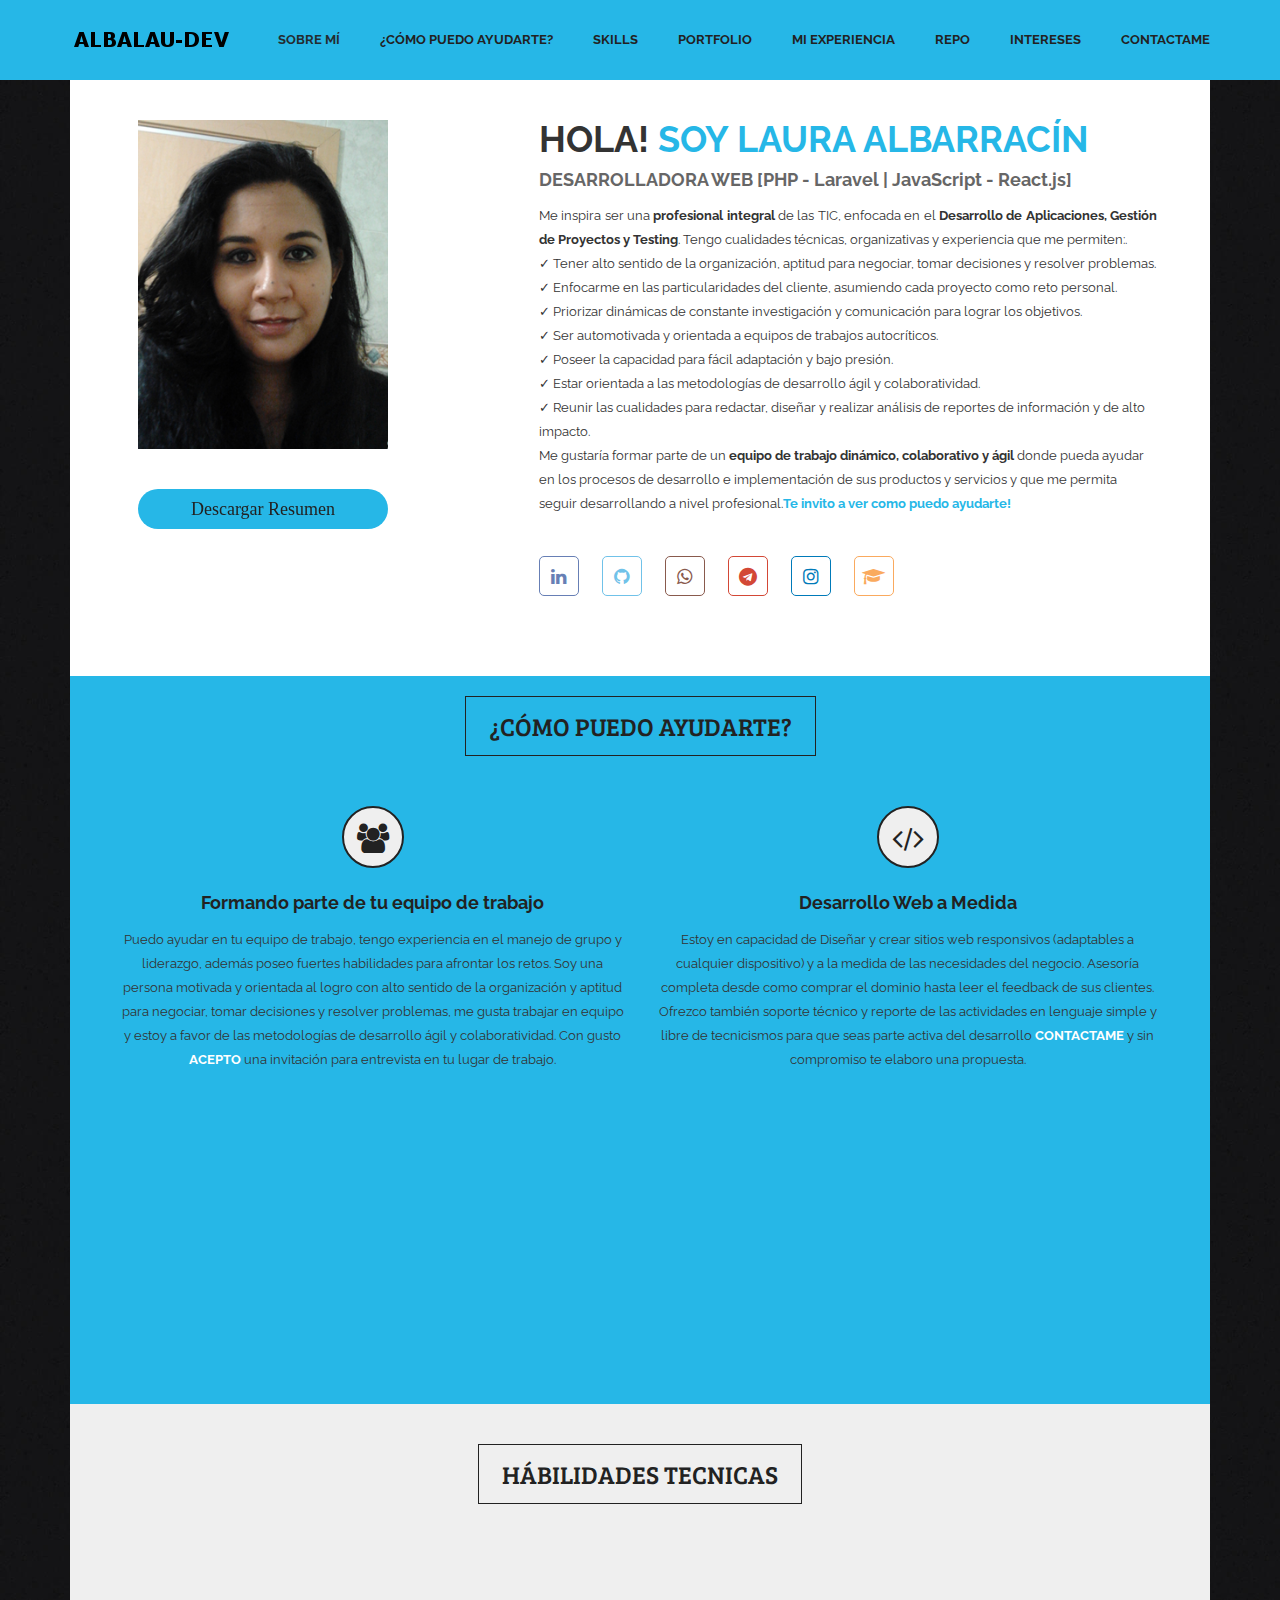
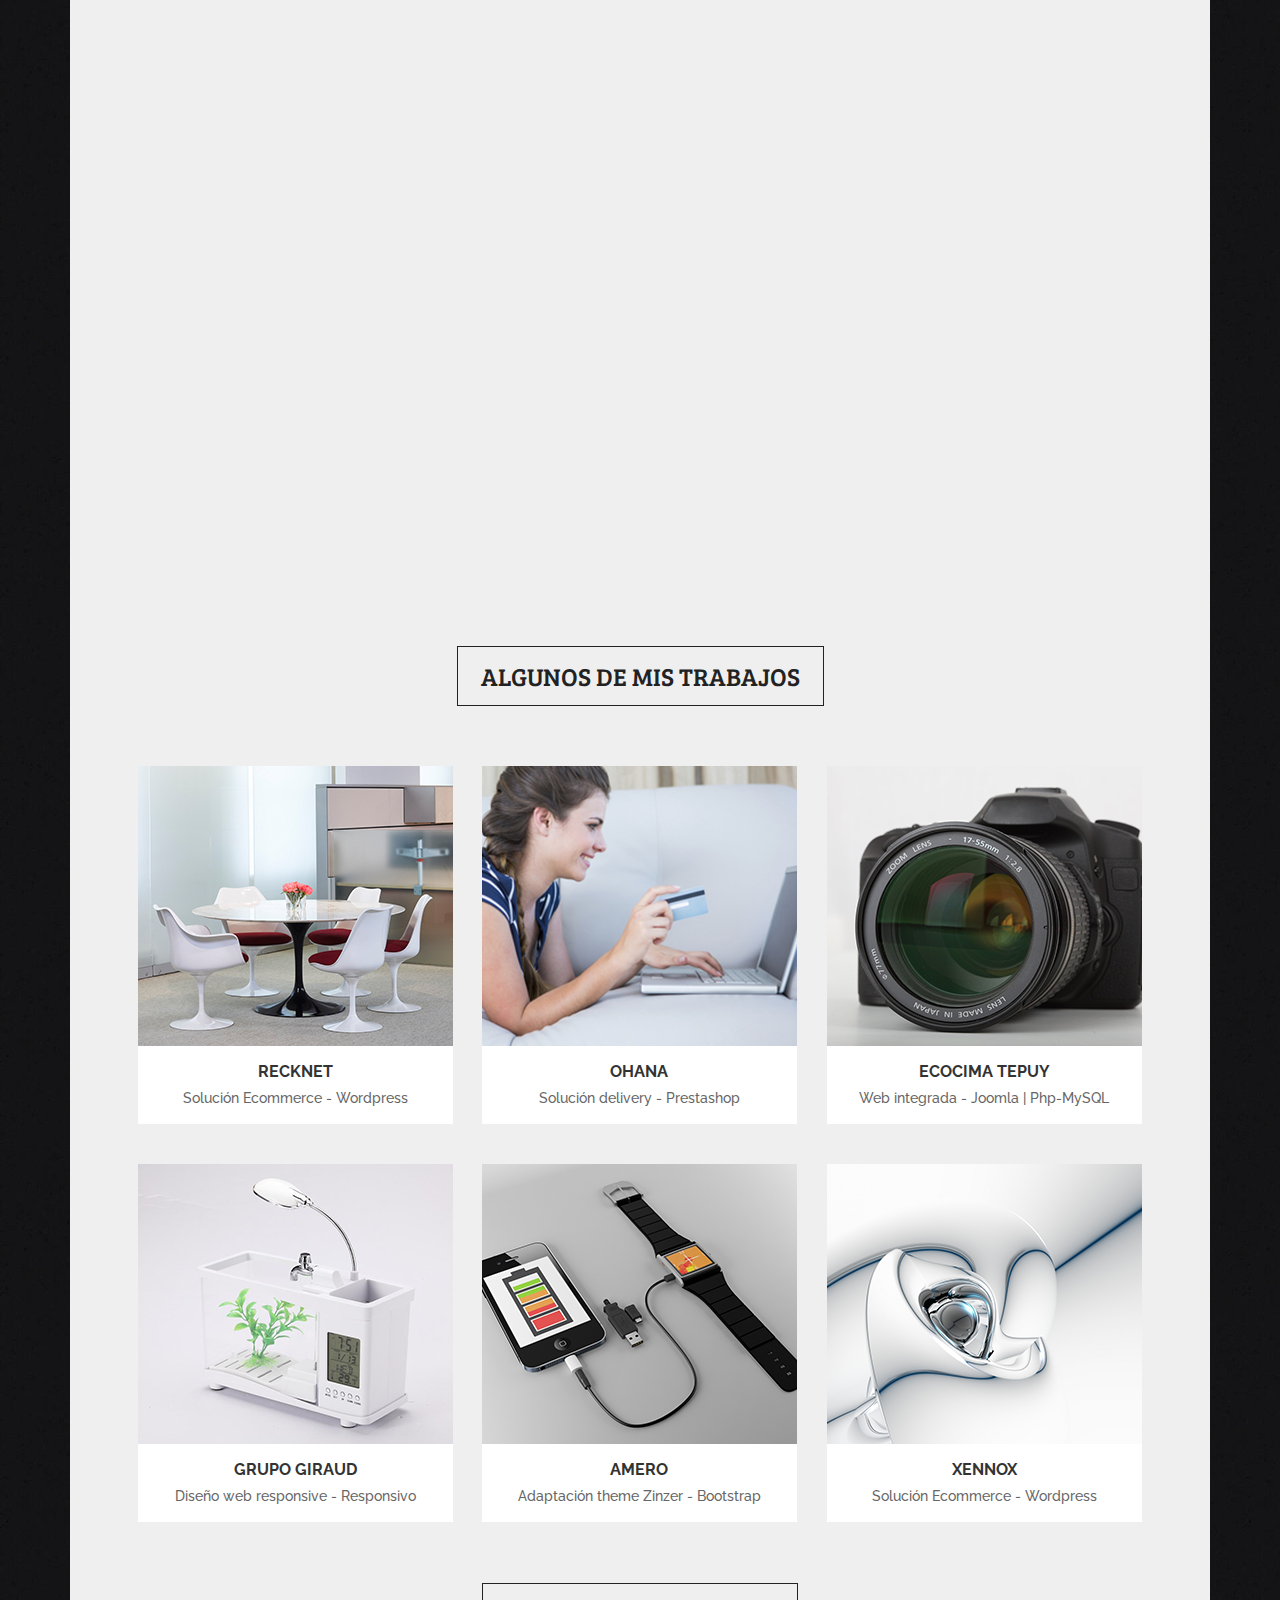
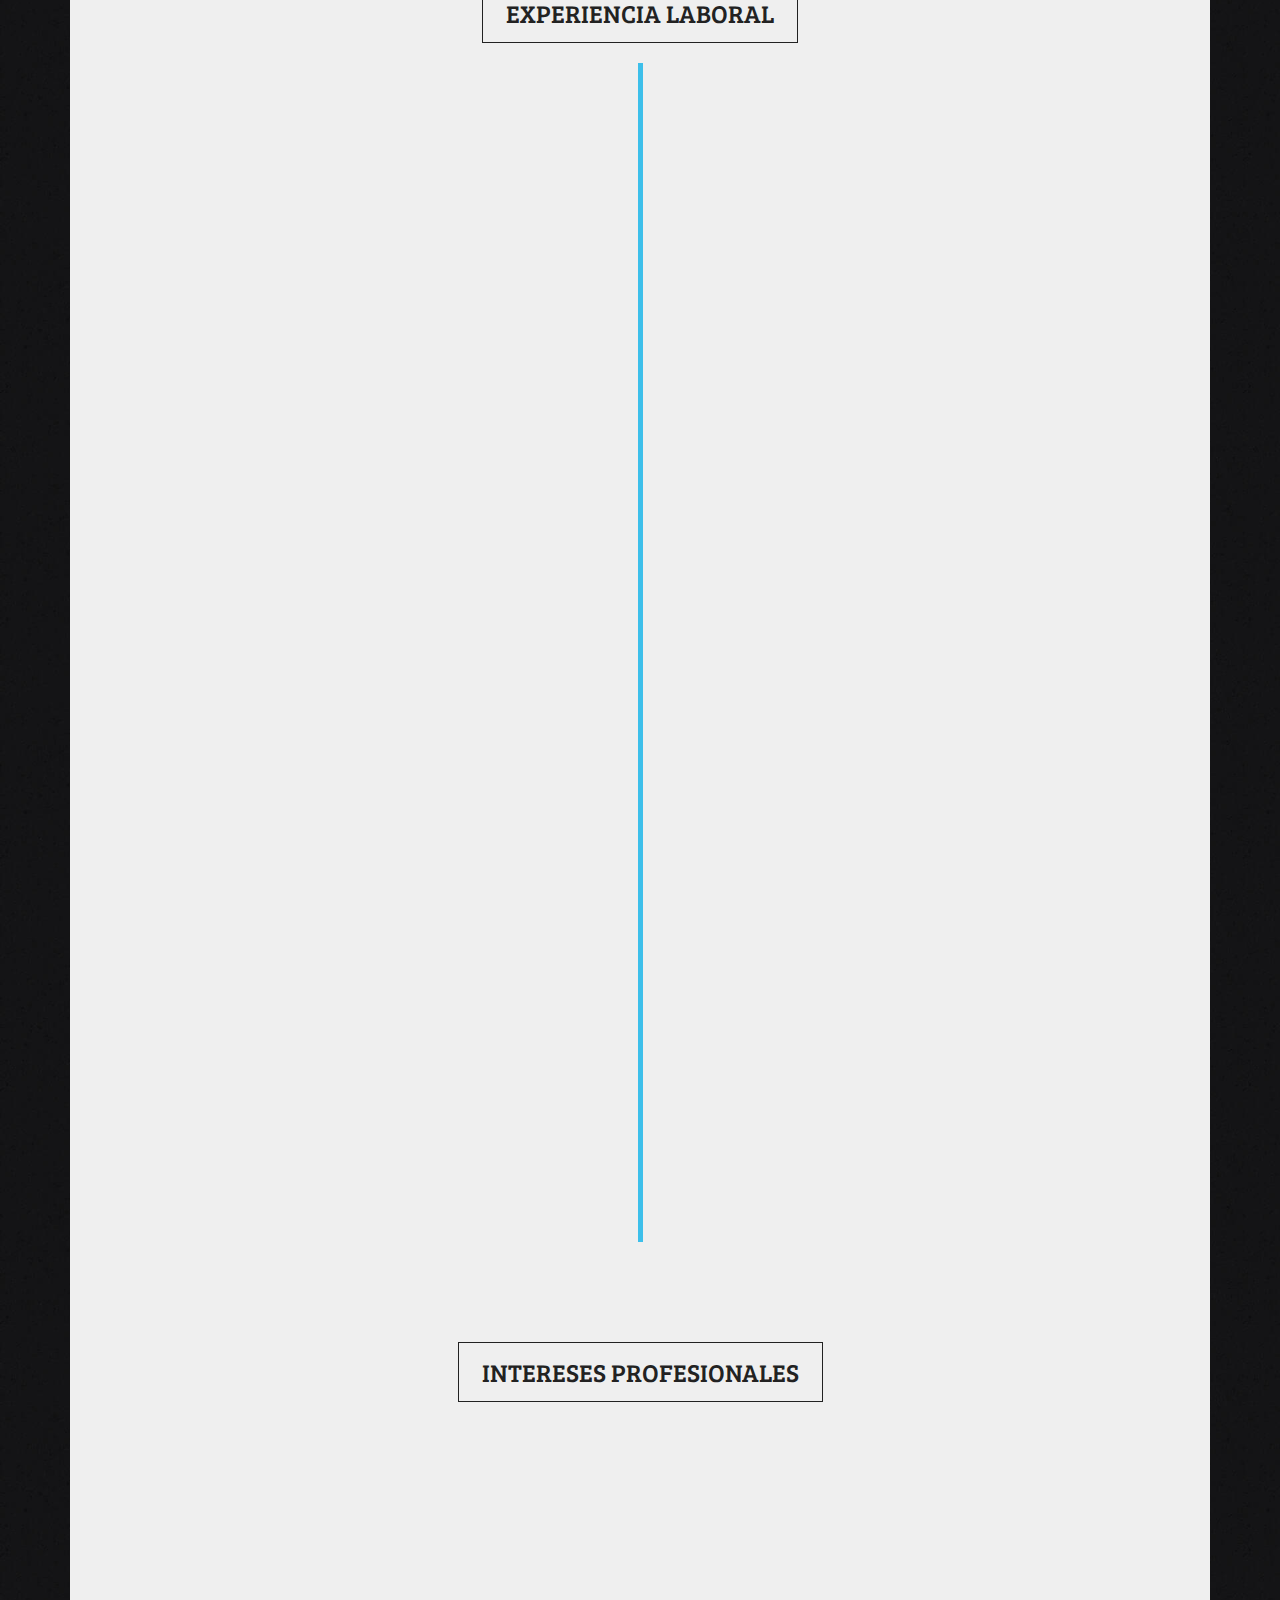
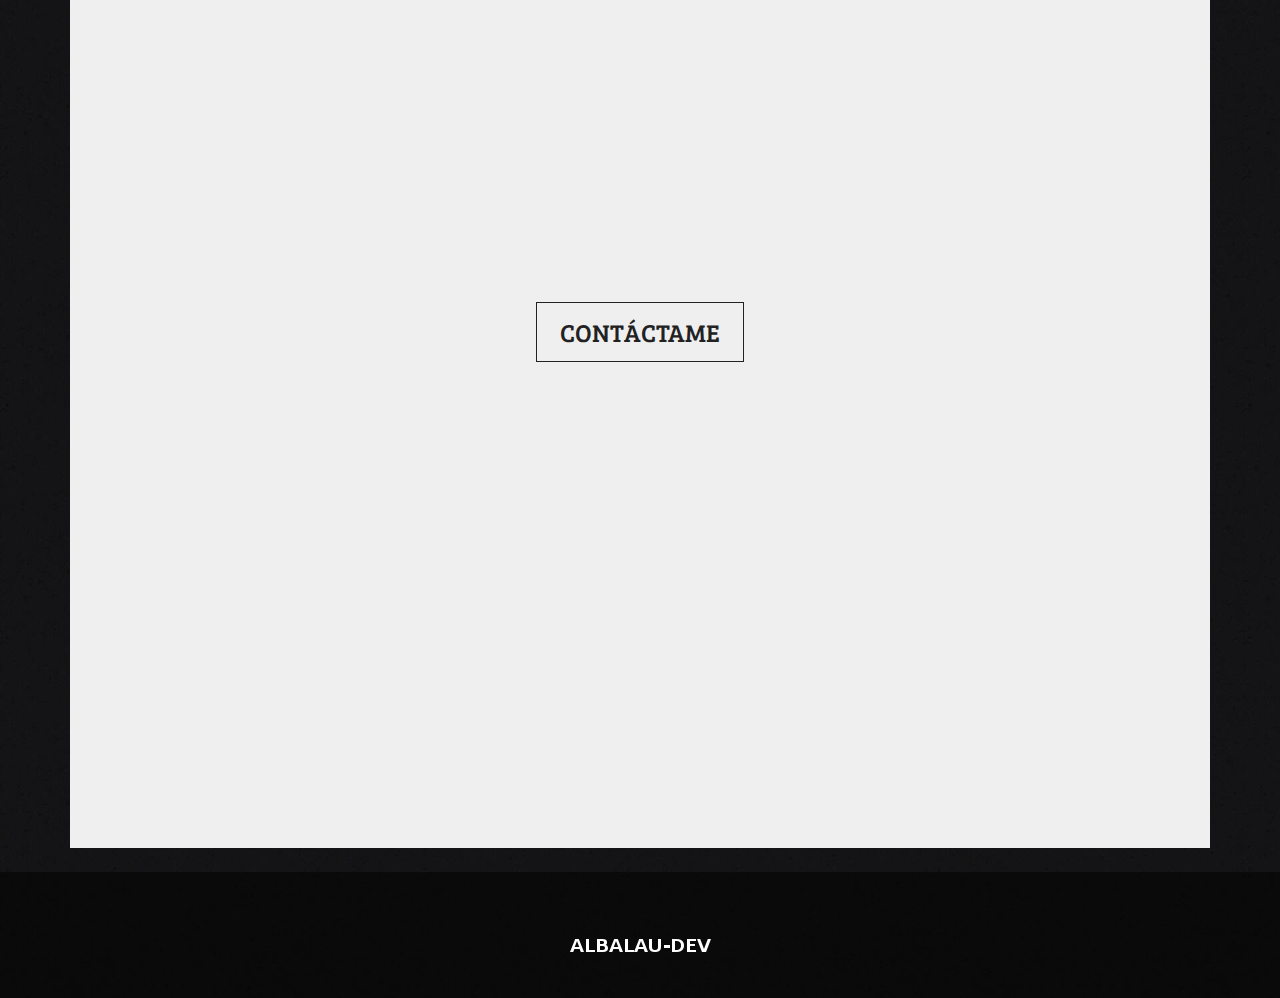
==== index.html @ 609985ac "MOD Cambiar telefono de contacto" ====
<!DOCTYPE html>
<html lang="en">
    <head>
        <meta charset="utf-8">
        <meta http-equiv="X-UA-Compatible" content="IE=edge">
        <meta name="viewport" content="width=device-width, initial-scale=1">
        <link rel="shortcut icon" href="img/fav-icon.png" type="image/x-icon" />
        <!-- The above 3 meta tags *must* come first in the head; any other head content must come *after* these tags -->
        <title>...:::: LAURA ALBARRACIN CV ::::...</title>
        <!-- Icon css link -->
        <link href="vendors/material-icon/css/materialdesignicons.min.css" rel="stylesheet">
        <link href="css/font-awesome.min.css" rel="stylesheet">
        <link href="vendors/linears-icon/style.css" rel="stylesheet">
        <!-- Bootstrap -->
        <link href="css/bootstrap.min.css" rel="stylesheet">
        <!-- Extra plugin css -->
        <link href="vendors/owl-carousel/assets/owl.carousel.css" rel="stylesheet">
        <link href="vendors/animate-css/animate.css" rel="stylesheet">
        
        <link href="css/style.css" rel="stylesheet">
        <link href="css/responsive.css" rel="stylesheet">
        <link rel="stylesheet" href="css/colors/default.css" title="default">
    </head>
    <body class="dark_bg" data-spy="scroll" data-target="#bs-example-navbar-collapse-1" data-offset="80" data-scroll-animation="true">
       
        <div id="preloader">
            <div id="preloader_spinner">
                <div class="spinner"></div>
            </div>
        </div>
       
        <!--================ Frist hader Area =================-->
        <header class="header_area">
            <div class="container">
                <nav class="navbar navbar-default">
                    <!-- Brand and toggle get grouped for better mobile display -->
                    <div class="navbar-header">
                        <button type="button" class="navbar-toggle collapsed" data-toggle="collapse" data-target="#bs-example-navbar-collapse-1" aria-expanded="false">
                            <span class="sr-only">Toggle navigation</span>
                            <span class="icon-bar"></span>
                            <span class="icon-bar"></span>
                            <span class="icon-bar"></span>
                        </button>
                        <a class="navbar-brand" href="index.html"><img src="img/logo.png" alt=""></a>
                    </div>

                    <!-- Collect the nav links, forms, and other content for toggling -->
                    <div class="collapse navbar-collapse" id="bs-example-navbar-collapse-1">
                        <ul class="nav navbar-nav navbar-right">
                            <li class="active"><a href="#about">SOBRE MÍ</a></li>
                            <li><a href="#service">¿CÓMO PUEDO AYUDARTE?</a></li>
                            <li><a href="#skill">SKILLS</a></li>
                            <li><a href="#portfolio">PORTFOLIO</a></li>
                            <li><a href="#experience">MI EXPERIENCIA</a></li>
                            <li><a href="https://github.com/albalau-dev" target="_blank">REPO</a></li>
                            <li><a href="#news">INTERESES</a></li>
                            <li><a href="#contact">CONTACTAME</a></li>
                        </ul>
                    </div><!-- /.navbar-collapse -->
                </nav>
            </div>
        </header>
        <!--================End Footer Area =================-->
        
        <!--================Total container Area =================-->
        <div class="container main_container">
            <div class="content_inner_bg row m0">
                <section class="about_person_area pad" id="about">
                    <div class="row">
                        <div class="col-md-5">
                            <div class="person_img" align="center">
                                <img src="img/member/member-1.png" alt="">
                                <a class="download_btn" href="CV_LauraAlbarracin.pdf" target="_blank"><span>Descargar Resumen</span></a>   
                            </div>
                        </div>
                        <div class="col-md-7">
                            <div class="row person_details">
                                <h3>Hola! <span>Soy Laura Albarracín</span></h3>
                                <h4>DESARROLLADORA WEB [PHP - Laravel | JavaScript - React.js]</h4>
                                <p align="justify">Me inspira ser una <strong>profesional integral</strong> de las TIC, enfocada en el <strong>Desarrollo de Aplicaciones, Gestión de Proyectos y Testing</strong>. Tengo cualidades técnicas, organizativas y experiencia que me permiten:.<p>
                                <ul class="checkmark">
                                <li>Tener alto sentido de la organización, aptitud para negociar, tomar decisiones y resolver problemas.</li>
                                <li>Enfocarme en las particularidades del cliente, asumiendo cada proyecto como reto personal.</li>
                                <li>Priorizar dinámicas de constante investigación y comunicación para lograr los objetivos.</li>
                                <li>Ser automotivada y orientada a  equipos de trabajos  autocríticos.</li>
                                <li>Poseer la capacidad para fácil adaptación y bajo presión.</li>
                                <li>Estar orientada a las metodologías de desarrollo ágil y colaboratividad.</li>
                                <li>Reunir las cualidades para redactar, diseñar y realizar análisis de reportes de información y de alto impacto.</li>
                                </ul>
                                
                                <p align=”justify”>Me gustaría formar parte de un <strong>equipo de trabajo dinámico, colaborativo y ágil</strong> donde pueda ayudar en los procesos de desarrollo e implementación de sus productos y servicios y que me permita seguir desarrollando a nivel profesional.<strong><a href="#service" style="color:#26b7e7";>Te invito a ver como puedo ayudarte!</a></strong> </br>

                                <div class="person_information">
                                </div>
                                <ul class="social_icon">
                        <li><a href="https://www.linkedin.com/in/albalau-dev/" target="_blank"><i class="fa fa-linkedin"></i></a></li>
                        <li><a href="https://github.com/albalau-dev" target="_blank"><i class="fa fa-github"></i></a></li>
                        <li><a href="https://wa.me/+598097224442" target="_blank"><i class="fa fa-whatsapp"></i></a></li>
                        <li><a href="https://telegram.me/albalau_dev" target="_blank"><i class="fa fa-telegram"></i></a></li>
                        <li><a href="https://www.instagram.com/albalau.dev/" target="_blank"><i class="fa fa-instagram"></i></a></li>
                        <li><a href="https://platzi.com/@albalau-dev/" target="_blank"><i class="fa fa-graduation-cap"></i></a></li>
                                </ul>
                            </div>
                        </div>
                    </div>
                </section>
                 <section class="service_area" id="service">
                    <div class="main_title">
                        <h2>¿CÓMO PUEDO AYUDARTE?</h2>
                    </div>
                    <div class="service_inner row">
                        <div class="col-md-6">
                            <div class="service_item wow fadeInUp animated">
                                <i class="fa fa-users" aria-hidden="true"></i>
                                <a href="#"><h4>Formando parte de tu equipo de trabajo</h4></a>
                                <p>Puedo ayudar en tu equipo de trabajo, tengo experiencia en el manejo de grupo y liderazgo, además poseo fuertes habilidades  para afrontar los retos. Soy una persona motivada y orientada al logro con alto sentido de la organización y aptitud para negociar, tomar decisiones y resolver problemas, me gusta trabajar en equipo y estoy a favor de las  metodologías de desarrollo ágil y colaboratividad. Con gusto <strong><a href="#contact" style="color:#ffffff";>ACEPTO</a></strong> una invitación para entrevista en tu lugar de trabajo.</p>
                            </div>
                        </div>
                        <div class="col-md-6">
                            <div class="service_item wow fadeInUp animated">
                                <i class="fa fa-code" aria-hidden="true"></i>
                                <a href="#"><h4>Desarrollo Web a Medida</h4></a>
                                <p>Estoy en capacidad de Diseñar y crear sitios web responsivos (adaptables a cualquier dispositivo) y a la medida de las necesidades del negocio. Asesoría completa desde como comprar el dominio hasta  leer el feedback de sus clientes. Ofrezco también soporte técnico y reporte de las actividades en lenguaje simple y libre de tecnicismos para que seas parte activa del desarrollo <strong><a href="#contact" style="color:#ffffff";>CONTACTAME</a></strong> y sin compromiso te elaboro una propuesta.</p>
                            </div>
                        </div>
                        <div class="col-md-6">
                            <div class="service_item wow fadeInUp animated">
                                <i class="fa fa-globe" aria-hidden="true"></i>
                                <a href="#"><h4>Implementación y Desarrollo de CMS</h4></a>
                                <p>¿Quieres un sitio web autogestionable? ¿Subir tus propias imágenes y contenidos? ¿Solo usas las redes sociales para ventas online y pierdes el control de la gestión de clientes?. Me encantaría ayudarte en mejorar tus canales y estrategias de ventas, <strong><a href="#contact" style="color:#ffffff";>ESCRIBEME</a></strong> y te cuento como a través de los sistemas de gestión de contenidos especializados logras tener el sitio ideal.</p>
                            </div>
                        </div>
                        <div class="col-md-6">
                            <div class="service_item wow fadeInUp animated">
                                <i class="fa fa-certificate" aria-hidden="true"></i>
                                <a href="#"><h4>Desarrollo de Marca Personal</h4></a>
                                <p>Puedo asesorarte y crear el plan de desarrollo de tu marca personal en ámbitos digitales. Si deseas poner en orden tu presencia web y estar al alcance de tu publico objetivo, <strong><a href="#contact" style="color:#ffffff";>CUÉNTAME</a></strong> y en detalle te explico de que se trata.</p>
                            </div>
                        </div>
                    </div>
                </section>
                <section class="myskill_area pad" id="skill">
                    <div class="main_title">
                        <h2>HÁBILIDADES TECNICAS</h2>
                    </div>
                    <div class="row">
                        <div class="col-md-6 wow fadeInUp animated">
                            <div class="skill_text">
                                <p><ul class="checkmark">
                                    <li>Capacidad para <strong>diseñar y crear</strong> sitios web responsivos.</li>
                                    <li><strong>LENGUAJES:</strong> Php, JavaScript, HTML5, Bash</li>
                                    <li><strong>FRAMEWORKS:</strong> Bootstrap ,jQuery, Laravel, Jest, React.js.</li>
                                    <li><strong>BASES DE DATOS:</strong> MySQL ,PostgreSQL, SQLServer, MongoDB.</li>
                                    <li><strong>SISTEMAS OPERATIVOS</strong> Linux y Windows.</li>
                                    <li><strong>CMS:</strong> Joomla, Wordpress, PrestaShop, Moodle, Chamilo.</li>
                                    <li><strong>GESTION DE PROYECTOS:</strong> Git, Trello, Jira, Slack, Scrum, UML.</li>                
                                </ul>
                                </p>
                            </div>
                            <div class="skill_item_inner">
                                <div class="single_skill">
                                    <h4>PHP - MYSQL - LARAVEL</h4>
                                    <div class="progress">
                                        <div class="progress-bar" role="progressbar" aria-valuenow="75" aria-valuemin="0" aria-valuemax="100">
                                            <div class="progress_parcent"><span class="counter"><strong>75</strong></span><strong>%</strong></div>
                                        </div>
                                    </div>
                                </div>
                                <div class="single_skill">
                                    <h4>JAVASCRIPT - REACTJS - JEST</h4>
                                    <div class="progress">
                                        <div class="progress-bar" role="progressbar" aria-valuenow="60" aria-valuemin="0" aria-valuemax="100">
                                            <div class="progress_parcent"><span class="counter"><strong>60</strong></span><strong>%</strong></div>
                                        </div>
                                    </div>
                                </div>
                                <div class="single_skill">
                                    <h4>HTML - CSS</h4>
                                    <div class="progress">
                                        <div class="progress-bar" role="progressbar" aria-valuenow="80" aria-valuemin="0" aria-valuemax="100">
                                            <div class="progress_parcent"><span class="counter"><strong>80</strong></span><strong>%</strong></div>
                                        </div>
                                    </div>
                                </div>
                                <div class="single_skill">
                                    <h4>WORDPRESS</h4>
                                    <div class="progress">
                                        <div class="progress-bar" role="progressbar" aria-valuenow="70" aria-valuemin="0" aria-valuemax="100">
                                            <div class="progress_parcent"><span class="counter"><strong>70</strong></span><strong>%</strong></div>
                                        </div>
                                    </div>
                                </div>
                                <div class="single_skill">
                                    <h4>PRESTASHOP</h4>
                                    <div class="progress">
                                        <div class="progress-bar" role="progressbar" aria-valuenow="85" aria-valuemin="0" aria-valuemax="100">
                                            <div class="progress_parcent"><span class="counter"><strong>85</strong></span><strong>%</strong></div>
                                        </div>
                                    </div>
                                </div>
                                <div class="single_skill">
                                    <h4>JOOMLA</h4>
                                    <div class="progress">
                                        <div class="progress-bar" role="progressbar" aria-valuenow="80" aria-valuemin="0" aria-valuemax="100">
                                            <div class="progress_parcent"><span class="counter"><strong>80</strong></span><strong>%</strong></div>
                                        </div>
                                    </div>
                                </div>
                                
                            </div>
                        </div>
                        <div class="col-md-6 wow fadeInUp animated">
                            <div class="skill_text">
                                <p><ul class="checkmark">
                                    <li>Amplio dominio de <strong>Jaspersoft, iReport</strong>.</li>
                                    <li>Manejo de herramientas para la <strong>edicion de imagen</strong> Inkscape y Gimp.</li>
                                    <li><strong>Gestión</strong> de CMS y ERP Odoo en el ámbito del Comercio Electrónico.</li>
                                    <li>Gestión de Proyectos y <strong>levantamiento de información</strong>.</li>
                                    <li>Análisis y Diseño usando <strong>UML</strong>.</li>
                                    <li><strong>Redes y Conectividad:</strong> Application Server Tomcat, Web Server Apache.</li>
                                    <li><strong><Utilidades remotas:/strong> FTP, SSH, TeamWiever,Showmypc, AnyDesk, Remmina.</li>
                                </ul>
                                </p>
                            </div>
                            <div class="skill_item_inner">
                            <div class="single_skill">
                                    <h4>BDRS - NOSQL</h4>
                                    <div class="progress">
                                        <div class="progress-bar" role="progressbar" aria-valuenow="75" aria-valuemin="0" aria-valuemax="100">
                                            <div class="progress_parcent"><span class="counter"><strong>75</strong></span><strong>%</strong></div>
                                        </div>
                                    </div>
                                </div>
                                <div class="single_skill">
                                    <h4>iREPORT - JASPERSOFT</h4>
                                    <div class="progress">
                                        <div class="progress-bar" role="progressbar" aria-valuenow="80" aria-valuemin="0" aria-valuemax="100">
                                            <div class="progress_parcent"><span class="counter">80</span>%</div>
                                        </div>
                                    </div>
                                </div>
                                <div class="single_skill">
                                    <h4>UML</h4>
                                    <div class="progress">
                                        <div class="progress-bar" role="progressbar" aria-valuenow="75" aria-valuemin="0" aria-valuemax="100">
                                            <div class="progress_parcent"><span class="counter">75</span>%</div>
                                        </div>
                                    </div>
                                </div>
                                <div class="single_skill">
                                    <h4>GIMP - INKSCAPE</h4>
                                    <div class="progress">
                                        <div class="progress-bar" role="progressbar" aria-valuenow="70" aria-valuemin="0" aria-valuemax="100">
                                            <div class="progress_parcent"><span class="counter">70</span>%</div>
                                        </div>
                                    </div>
                                </div>
                                <div class="single_skill">
                                    <h4>UX</h4>
                                    <div class="progress">
                                        <div class="progress-bar" role="progressbar" aria-valuenow="30" aria-valuemin="0" aria-valuemax="100">
                                            <div class="progress_parcent"><span class="counter">30</span>%</div>
                                        </div>
                                    </div>
                                </div>
                                <div class="single_skill">
                                    <h4>TESTING</h4>
                                    <div class="progress">
                                        <div class="progress-bar" role="progressbar" aria-valuenow="45" aria-valuemin="0" aria-valuemax="100">
                                            <div class="progress_parcent"><span class="counter">45</span>%</div>
                                        </div>
                                    </div>
                                </div>
                            </div>
                        </div>
                    </div>
                </section>

                <section class="portfolio_area pad" id="portfolio">
                    <div class="main_title">
                        <h2>Algunos de mis trabajos</h2>
                    </div>
                    <div class="row">
                        <div class="portfolio_list_inner">
                            <div class="col-md-4 photo marketing">
                                <div class="portfolio_item">
                                    <div class="portfolio_img">
                                        <img src="img/portfolio/portfolio-1.png" alt="">
                                    </div>
                                    <div class="portfolio_title">
                                        <a href="https://recknet.com/" target="_blank"><h4>Recknet</h4></a>
                                        <h5>Solución Ecommerce - Wordpress</h5>
                                    </div>
                                </div>
                            </div>
                            <div class="col-md-4 design">
                                <div class="portfolio_item">
                                    <div class="portfolio_img">
                                        <img src="img/portfolio/portfolio-2.png" alt="">
                                    </div>
                                    <div class="portfolio_title">
                                        <a href="https://ohana.cl/OhanaGrillBar/" target="_blank"><h4>Ohana</h4></a>
                                        <h5>Solución delivery - Prestashop</h5>
                                    </div>
                                </div>
                            </div>
                            <div class="col-md-4 photo marketing">
                                <div class="portfolio_item">
                                    <div class="portfolio_img">
                                        <img src="img/portfolio/portfolio-3.png" alt="">
                                    </div>
                                    <div class="portfolio_title">
                                        <a href="http://ecocimatepuy.com/index2.html" target="_blank"><h4>Ecocima Tepuy</h4></a>
                                        <h5>Web integrada - Joomla | Php-MySQL</h5>
                                    </div>
                                </div>
                            </div>
                            <div class="col-md-4 design marketing">
                                <div class="portfolio_item">
                                    <div class="portfolio_img">
                                        <img src="img/portfolio/portfolio-4.png" alt="">
                                    </div>
                                    <div class="portfolio_title">
                                        <a href="https://www.grupogiraud.com/" target="_blank"><h4>Grupo Giraud</h4></a>
                                        <h5>Diseño web responsive - Responsivo</h5>
                                    </div>
                                </div>
                            </div>
                            <div class="col-md-4 photo">
                                <div class="portfolio_item">
                                    <div class="portfolio_img">
                                        <img src="img/portfolio/portfolio-5.png" alt="">
                                    </div>
                                    <div class="portfolio_title">
                                        <a href="https://www.amero.lat/" target="_blank"><h4>AMERO</h4></a>
                                        <h5>Adaptación theme Zinzer - Bootstrap</h5>
                                    </div>
                                </div>
                            </div>
                            <div class="col-md-4 marketing">
                                <div class="portfolio_item">
                                    <div class="portfolio_img">
                                        <img src="img/portfolio/portfolio-6.png" alt="">
                                    </div>
                                    <div class="portfolio_title">
                                        <a href="https://xennoxenterprise.com/" target="_blank"><h4>Xennox</h4></a>
                                        <h5>Solución Ecommerce - Wordpress</h5>
                                    </div>
                                </div>
                            </div>
                        </div>
                    </div>
                </section>
                <section class="education_area pad" id="experience">
                    <div class="main_title">
                        <h2>EXPERIENCIA LABORAL</h2>
                    </div>
                    <div class="education_inner_area">
                    	 <div class="education_item wow fadeInUp animated">
                            <h6>Actual-2019</h6>
                            <h4>DESARROLLADORA WEB</h4>
                            <h5><bold><strong>SODIO</strong> - Empresa de productos y servicios tecnológicos</h5>
                            <p><ul class="checkmark">
                                    <li>Desarrolladora de sitios web a medida.</li>
                                    <li>Análisis de requerimientos.</li>
                                    <li>Implementación y desarrollos de CMS a medida</li>
                                </ul>
                                </p>
                        </div>
                        <div class="education_item wow fadeInUp animated">
                            <h6>Actual-2017</h6>
                            <h4>DESARROLLADORA WEB FREELANCE</h4>
                            <h5><bold><strong>Modalidad Freelance</strong> - Para empresas de distintos rubros TIC, tiendas,logística, criptomonedas, marca personal y aduanas</h5>
                            <p><ul class="checkmark">
                                    <li>Desarrolladora de sitios web Full-Stack.</li>
                                    <li>Levantamiento de información y Soporte técnico.</li>
                                    <li>Gestión de dominio y servidor.</li>
                                    <li>Desarrollo de marca personal.</li>
                                    <li>Implementación y desarrollos de CMS.</li>
                                    <li>Experiencia en PrestaShop y Wordpress.</li>
                                    <li>Implementación del módulo Ecommerce Odoo 11.</li>
                                    <li>Gestión de proyecto en Marketplace Odoo 11.</li>
                                    <li>Diseño de manual de identidad, logo y paleta de colores.</li>
                                </ul>
                                </p>
                        </div>
                        <div class="education_item wow fadeInUp animated">
                            <h6>2011-2017</h6>
                            <h4>ANALISTA / PROGRAMADORA</h4>
                            <h5><strong>SIA</strong> - Empresa de productos y servicios tecnológicos</h5>
                            <p><ul class="checkmark">
                                    <li>Gestión del Departamento de Análisis y Diseño.</li>
                                    <li>Administración y diseño de bases de datos.</li>
                                    <li>Servicios y tareas de respaldo y seguridad.</li>
                                    <li>Análisis y diseño de reportes usando iReport.</li>
                                    <li>Soporte técnico implementando conexiones remotas.</li>
                                    <li>Soporte técnico hardware.</li>
                                    <li>Analista tecnico/funcional del sistema de Aduanas.</li>
                                    <li>Soporte al sistema SIAWORLD</li>
                                    <li>Gestión del plan de actividades y actualizaciones.</li>
                                    <li>Conocimiento del Siduneawrold.</li>
                                    <li>Mantenimiento y respaldo de servicios.</li>
                                </ul>
                                </p>
                        </div>
                        <div class="education_item wow fadeInUp animated">
                            <h6>2007-2010</h6>
                            <h4>PROGRAMADORA / INSTRUCTORA MCP</h4>
                            <h5><strong>Instituto Tecnologico LOURTEC</strong> - Empresa del Sector Educación</h5>
                            <p><ul class="checkmark">
                                    <li>Análisis de requerimientos y desarrollo.</li>
                                    <li>Soporte técnico.</li>
                                    <li>Líder de desarrollo de proyecto para el Banco del Pueblo.</li>
                                    <li>Instructora de las áreas de: Introducción a la programación. Lógica. Base de datos I
                                    y II y Tecnología Web de la carrera del MCP (MICROSOFT CERTIFIED PROFESSIONAL)</li>
                                </ul>
                                </p>
                        </div>
                        <div class="education_item wow fadeInUp animated">
                            <h6>2006-2007</h6>
                            <h4>DESARROLLADORA WEB</h4>
                            <h5><strong>SAGEM</strong> - Empresa del Sector Gobierno</h5>
                            <p><ul class="checkmark">
                                    <li>Desarrollo y mantenimiento del portal de la empresa.</li>
                                    <li>desarrollo del módulo administrativo para software gubernamental integrando Php/JavaScript/PostgreSql.</li>
                                    <li>Mantenimiento básico de red y soporte técnico.</li>
                                </ul>
                            </p>
                        </div>
                        <div class="education_item wow fadeInUp animated">
                            <h6>2005-2006</h6>
                            <h4>SOPORTE TÉCNICO</h4>
                            <h5><strong>SWSNET</strong> - Empresa del Sector Tecnológico</h5>
                            <p><ul class="checkmark">
                                    <li>Manejo, registró y administración de dominios.</li>
                                    <li>Configuración de cuentas clientes.</li>
                                    <li>Gestion de VPS.</li>
                                    <li>Manejo de Plesk 7.5.</li>
                                    <li>Actualizaciones e indexaciones de Sitios Web.</li>
                                    <li>Asistencia telefónica y levantamiento de información.</li>
                                    <li>Maquetado web.</li>
                                    <li>Ejecución de pruebas de validación sobre interfaz y formularios web.</li>
                                </ul>
                            </p>
                        </div>
                    </div>
                </section>
                
                <section class="news_area pad" id="news">
                    <div class="main_title">
                        <h2>INTERESES PROFESIONALES</h2>
                    </div>
                    <div class="news_inner_area">
                        <div class="row">
                            <div class="col-md-4">
                                <div class="twitter_area wow fadeInLeft animated">
                                    <div class="w_title">
                                        <h3><i class="fa fa-book"></i>Formación Constante</h3>
                                    </div>
                                    <p align="justyfi" class="simple">Me gusta estar en constante aprendizaje, soy autodidacta y planifico mi tiempo para no perderme de nada!</p>
                                     <ul class="checkmark">
                                        <li>Inglés</li>
                                        <li>Stack MEAN</li>
                                        <li>API Rest - Mercado Libre</li>
                                        <li>Python - Flask</li>
                                        <li>Diseño de producto</li>
                                        <li>Técnicas de Negociación</li> 
                                        <li>Gestión de Proyectos</li>
                                    </ul>
                                </div>
                            </div>
                            <div class="col-md-4">
                                <div class="twitter_area wow fadeInLeft animated">
                                    <div class="w_title">
                                        <h3><i class="fa fa-handshake-o"></i>Colaboraciones</h3>
                                    </div>
                                    <ul class="checkmark">
                                    <!-- <li>COLABORADORA MEETUP ODOO ERP URUGUAY<a href="https://www.meetup.com/es/Odoo-ERP-Uruguay/" target="_blank"> Te invito a unirte</a></li> -->
                                                                       
                                    <li>FACILITADORA DE TALLERES TECNOLÓGICOS<h5>Venezuela - 2018/2019</h5>
                                    <p>Desarrollar el interés por las tecnologías de la Información y Comunicación a los niños del 5to grado de educación básica.</p></li>
                                    
                                    <li>PREPARADORA DEL EJE CURRICULAR MISIÓN SUCRE<h5>Venezuela - 2007</h5>
                                    <p>Alfabetización Tecnológica en los Programas del CTA.</p></li>
                                    
                                </ul>
                                    
                                </div>
                            </div>
                            <div class="col-md-4">
                                <div class="twitter_area wow fadeInLeft animated">
                                    <div class="w_title">
                                        <h3><i class="fa fa-star"></i>CERTIFICADOS</h3>
                                    </div>
                                    <div class="item">
                                            <img src="img/logros/logros1.jpg" alt="">
                                        <p><a href="https://platzi.com/@albalau-dev/" target="_blank">Mi perfil en Platzi </a></p>
                                        <p><a href="https://www.linkedin.com/in/albalau-dev/" target="_blank">Mi perfil en Linkedin </a></p>
                                        </div>

                                </div>
                            </div>
                        </div>
                    </div>
                </section>

                <section class="contact_area pad" id="contact">
                    <div class="main_title">
                        <h2>Contáctame</h2>
                    </div>
                    <div class="row">
                        <div class="col-md-6">
                            <div class="left_contact_details wow fadeInUp animated">
                                <div class="contact_title">
                                    <h3>Si deseas conocer más...</h3>
                                </div>
                                <p>y quieres ponerte en contacto conmigo para entrevistas, resolver dudas técnicas, soporte o deseas saber mas sobre mis servicios y como puedo ayudarte a desarrollar tu idea de negocio en el mundo digital, te dejo a disposición mis formas de contacto y redes.</p>
                                <div class="media">
                                    <div class="media-left">
                                        <i class="fa fa-map-marker"></i>
                                    </div>
                                    <div class="media-body">
                                        <h4>Dirección</h4>
                                        <p>Montevideo, Uruguay</p>
                                    </div>
                                </div>
                                <div class="media">
                                    <div class="media-left">
                                        <i class="fa fa-phone"></i>
                                    </div>
                                    <div class="media-body">
                                        <h4>Teléfono</h4>
                                        <p>+598 97 224 442</p>
                                    </div>
                                </div>
                                <div class="media">
                                    <div class="media-left">
                                        <i class="fa fa-envelope-o"></i>
                                    </div>
                                    <div class="media-body">
                                        <h4>Email</h4>
                                        <p>albalau.dev@gmail.com</p>
                                    </div>
                                </div>
                            </div>
                        </div>
                        

                        <div class="col-md-6">
                            <div class="left_contact_details wow fadeInUp animated">
                                <div class="contact_title">
                                    <h3>Te invito a conectar...</h3>
                                </div>
                                <p>y a seguirme en mis redes, donde estaré publicando nuevos proyectos y artículos y podrás ver de cerca como es el proceso de mi trabajo.</p>
                                <div class="media">
                                    <div class="media-left">
                                    </div>
                                    <div class="media-body">
                                        <div class="media">
                                        <ul class="social_icon">
                                            <li><a href="https://www.linkedin.com/in/albalau-dev/" target="_blank"><i class="fa fa-linkedin"></i></a></li>
                                            <li><a href="https://github.com/albalau-dev" target="_blank"><i class="fa fa-github"></i></a></li>
                                            <li><a href="https://wa.me/584168021288" target="_blank"><i class="fa fa-whatsapp"></i></a></li>
                                            <li><a href="https://telegram.me/albalau_dev" target="_blank"><i class="fa fa-telegram"></i></a></li>
                                            <li><a href="https://www.instagram.com/albalau.dev/" target="_blank"><i class="fa fa-instagram"></i></a></li>
                                            <li><a href="https://platzi.com/@albalau-dev/" target="_blank"><i class="fa fa-graduation-cap"></i></a></li>
                                        </ul>
                                        </div>
                                    </div>
                                </div>
                            </div>
                        </div>
                    </div>
                </section>
            </div>
        </div><p></p></br>
        <!--================End Total container Area =================-->
        
        <!--================footer Area =================-->
        <footer class="footer_area">
            <div class="footer_inner">
                <div class="container">
                    <img src="img/footer-logo.png" alt="">
                </div>
            </div>
        </footer>
        <!--================End footer Area =================-->
        
        <!-- jQuery (necessary for Bootstrap's JavaScript plugins) -->
        <script src="js/jquery-2.1.4.min.js"></script>
        <!-- Include all compiled plugins (below), or include individual files as needed -->
        <script src="js/bootstrap.min.js"></script>
        <!-- Extra plugin js -->
        <script src="vendors/counter-up/waypoints.min.js"></script>
        <script src="vendors/counter-up/jquery.counterup.min.js"></script>
        <script src="vendors/isotope/imagesloaded.pkgd.min.js"></script>
        <script src="vendors/isotope/isotope.pkgd.min.js"></script>
        <script src="vendors/owl-carousel/owl.carousel.min.js"></script>
        <script src="vendors/style-switcher/styleswitcher.js"></script>
        <script src="vendors/style-switcher/switcher-active.js"></script>
        <script src="vendors/animate-css/wow.min.js"></script>
        <!--gmaps Js-->
        <script src="https://maps.googleapis.com/maps/api/js?key=AIzaSyCjCGmQ0Uq4exrzdcL6rvxywDDOvfAu6eE"></script>
        <script src="js/gmaps.min.js"></script>
        <!-- contact js -->
        <script src="js/jquery.form.js"></script>
        <script src="js/jquery.validate.min.js"></script>
        <script src="js/contact.js"></script>
        <script src="js/theme.js"></script>
    </body>
</html>
---- vendors/linears-icon/style.css ----
@font-face {
	font-family: 'Linearicons-Free';
	src:url('fonts/Linearicons-Free.eot?w118d');
	src:url('fonts/Linearicons-Free.eot?#iefixw118d') format('embedded-opentype'),
		url('fonts/Linearicons-Free.woff2?w118d') format('woff2'),
		url('fonts/Linearicons-Free.woff?w118d') format('woff'),
		url('fonts/Linearicons-Free.ttf?w118d') format('truetype'),
		url('fonts/Linearicons-Free.svg?w118d#Linearicons-Free') format('svg');
	font-weight: normal;
	font-style: normal;
}

.lnr {
	font-family: 'Linearicons-Free';
	speak: none;
	font-style: normal;
	font-weight: normal;
	font-variant: normal;
	text-transform: none;
	line-height: 1;

	/* Better Font Rendering =========== */
	-webkit-font-smoothing: antialiased;
	-moz-osx-font-smoothing: grayscale;
}

.lnr-home:before {
	content: "\e800";
}
.lnr-apartment:before {
	content: "\e801";
}
.lnr-pencil:before {
	content: "\e802";
}
.lnr-magic-wand:before {
	content: "\e803";
}
.lnr-drop:before {
	content: "\e804";
}
.lnr-lighter:before {
	content: "\e805";
}
.lnr-poop:before {
	content: "\e806";
}
.lnr-sun:before {
	content: "\e807";
}
.lnr-moon:before {
	content: "\e808";
}
.lnr-cloud:before {
	content: "\e809";
}
.lnr-cloud-upload:before {
	content: "\e80a";
}
.lnr-cloud-download:before {
	content: "\e80b";
}
.lnr-cloud-sync:before {
	content: "\e80c";
}
.lnr-cloud-check:before {
	content: "\e80d";
}
.lnr-database:before {
	content: "\e80e";
}
.lnr-lock:before {
	content: "\e80f";
}
.lnr-cog:before {
	content: "\e810";
}
.lnr-trash:before {
	content: "\e811";
}
.lnr-dice:before {
	content: "\e812";
}
.lnr-heart:before {
	content: "\e813";
}
.lnr-star:before {
	content: "\e814";
}
.lnr-star-half:before {
	content: "\e815";
}
.lnr-star-empty:before {
	content: "\e816";
}
.lnr-flag:before {
	content: "\e817";
}
.lnr-envelope:before {
	content: "\e818";
}
.lnr-paperclip:before {
	content: "\e819";
}
.lnr-inbox:before {
	content: "\e81a";
}
.lnr-eye:before {
	content: "\e81b";
}
.lnr-printer:before {
	content: "\e81c";
}
.lnr-file-empty:before {
	content: "\e81d";
}
.lnr-file-add:before {
	content: "\e81e";
}
.lnr-enter:before {
	content: "\e81f";
}
.lnr-exit:before {
	content: "\e820";
}
.lnr-graduation-hat:before {
	content: "\e821";
}
.lnr-license:before {
	content: "\e822";
}
.lnr-music-note:before {
	content: "\e823";
}
.lnr-film-play:before {
	content: "\e824";
}
.lnr-camera-video:before {
	content: "\e825";
}
.lnr-camera:before {
	content: "\e826";
}
.lnr-picture:before {
	content: "\e827";
}
.lnr-book:before {
	content: "\e828";
}
.lnr-bookmark:before {
	content: "\e829";
}
.lnr-user:before {
	content: "\e82a";
}
.lnr-users:before {
	content: "\e82b";
}
.lnr-shirt:before {
	content: "\e82c";
}
.lnr-store:before {
	content: "\e82d";
}
.lnr-cart:before {
	content: "\e82e";
}
.lnr-tag:before {
	content: "\e82f";
}
.lnr-phone-handset:before {
	content: "\e830";
}
.lnr-phone:before {
	content: "\e831";
}
.lnr-pushpin:before {
	content: "\e832";
}
.lnr-map-marker:before {
	content: "\e833";
}
.lnr-map:before {
	content: "\e834";
}
.lnr-location:before {
	content: "\e835";
}
.lnr-calendar-full:before {
	content: "\e836";
}
.lnr-keyboard:before {
	content: "\e837";
}
.lnr-spell-check:before {
	content: "\e838";
}
.lnr-screen:before {
	content: "\e839";
}
.lnr-smartphone:before {
	content: "\e83a";
}
.lnr-tablet:before {
	content: "\e83b";
}
.lnr-laptop:before {
	content: "\e83c";
}
.lnr-laptop-phone:before {
	content: "\e83d";
}
.lnr-power-switch:before {
	content: "\e83e";
}
.lnr-bubble:before {
	content: "\e83f";
}
.lnr-heart-pulse:before {
	content: "\e840";
}
.lnr-construction:before {
	content: "\e841";
}
.lnr-pie-chart:before {
	content: "\e842";
}
.lnr-chart-bars:before {
	content: "\e843";
}
.lnr-gift:before {
	content: "\e844";
}
.lnr-diamond:before {
	content: "\e845";
}
.lnr-linearicons:before {
	content: "\e846";
}
.lnr-dinner:before {
	content: "\e847";
}
.lnr-coffee-cup:before {
	content: "\e848";
}
.lnr-leaf:before {
	content: "\e849";
}
.lnr-paw:before {
	content: "\e84a";
}
.lnr-rocket:before {
	content: "\e84b";
}
.lnr-briefcase:before {
	content: "\e84c";
}
.lnr-bus:before {
	content: "\e84d";
}
.lnr-car:before {
	content: "\e84e";
}
.lnr-train:before {
	content: "\e84f";
}
.lnr-bicycle:before {
	content: "\e850";
}
.lnr-wheelchair:before {
	content: "\e851";
}
.lnr-select:before {
	content: "\e852";
}
.lnr-earth:before {
	content: "\e853";
}
.lnr-smile:before {
	content: "\e854";
}
.lnr-sad:before {
	content: "\e855";
}
.lnr-neutral:before {
	content: "\e856";
}
.lnr-mustache:before {
	content: "\e857";
}
.lnr-alarm:before {
	content: "\e858";
}
.lnr-bullhorn:before {
	content: "\e859";
}
.lnr-volume-high:before {
	content: "\e85a";
}
.lnr-volume-medium:before {
	content: "\e85b";
}
.lnr-volume-low:before {
	content: "\e85c";
}
.lnr-volume:before {
	content: "\e85d";
}
.lnr-mic:before {
	content: "\e85e";
}
.lnr-hourglass:before {
	content: "\e85f";
}
.lnr-undo:before {
	content: "\e860";
}
.lnr-redo:before {
	content: "\e861";
}
.lnr-sync:before {
	content: "\e862";
}
.lnr-history:before {
	content: "\e863";
}
.lnr-clock:before {
	content: "\e864";
}
.lnr-download:before {
	content: "\e865";
}
.lnr-upload:before {
	content: "\e866";
}
.lnr-enter-down:before {
	content: "\e867";
}
.lnr-exit-up:before {
	content: "\e868";
}
.lnr-bug:before {
	content: "\e869";
}
.lnr-code:before {
	content: "\e86a";
}
.lnr-link:before {
	content: "\e86b";
}
.lnr-unlink:before {
	content: "\e86c";
}
.lnr-thumbs-up:before {
	content: "\e86d";
}
.lnr-thumbs-down:before {
	content: "\e86e";
}
.lnr-magnifier:before {
	content: "\e86f";
}
.lnr-cross:before {
	content: "\e870";
}
.lnr-menu:before {
	content: "\e871";
}
.lnr-list:before {
	content: "\e872";
}
.lnr-chevron-up:before {
	content: "\e873";
}
.lnr-chevron-down:before {
	content: "\e874";
}
.lnr-chevron-left:before {
	content: "\e875";
}
.lnr-chevron-right:before {
	content: "\e876";
}
.lnr-arrow-up:before {
	content: "\e877";
}
.lnr-arrow-down:before {
	content: "\e878";
}
.lnr-arrow-left:before {
	content: "\e879";
}
.lnr-arrow-right:before {
	content: "\e87a";
}
.lnr-move:before {
	content: "\e87b";
}
.lnr-warning:before {
	content: "\e87c";
}
.lnr-question-circle:before {
	content: "\e87d";
}
.lnr-menu-circle:before {
	content: "\e87e";
}
.lnr-checkmark-circle:before {
	content: "\e87f";
}
.lnr-cross-circle:before {
	content: "\e880";
}
.lnr-plus-circle:before {
	content: "\e881";
}
.lnr-circle-minus:before {
	content: "\e882";
}
.lnr-arrow-up-circle:before {
	content: "\e883";
}
.lnr-arrow-down-circle:before {
	content: "\e884";
}
.lnr-arrow-left-circle:before {
	content: "\e885";
}
.lnr-arrow-right-circle:before {
	content: "\e886";
}
.lnr-chevron-up-circle:before {
	content: "\e887";
}
.lnr-chevron-down-circle:before {
	content: "\e888";
}
.lnr-chevron-left-circle:before {
	content: "\e889";
}
.lnr-chevron-right-circle:before {
	content: "\e88a";
}
.lnr-crop:before {
	content: "\e88b";
}
.lnr-frame-expand:before {
	content: "\e88c";
}
.lnr-frame-contract:before {
	content: "\e88d";
}
.lnr-layers:before {
	content: "\e88e";
}
.lnr-funnel:before {
	content: "\e88f";
}
.lnr-text-format:before {
	content: "\e890";
}
.lnr-text-format-remove:before {
	content: "\e891";
}
.lnr-text-size:before {
	content: "\e892";
}
.lnr-bold:before {
	content: "\e893";
}
.lnr-italic:before {
	content: "\e894";
}
.lnr-underline:before {
	content: "\e895";
}
.lnr-strikethrough:before {
	content: "\e896";
}
.lnr-highlight:before {
	content: "\e897";
}
.lnr-text-align-left:before {
	content: "\e898";
}
.lnr-text-align-center:before {
	content: "\e899";
}
.lnr-text-align-right:before {
	content: "\e89a";
}
.lnr-text-align-justify:before {
	content: "\e89b";
}
.lnr-line-spacing:before {
	content: "\e89c";
}
.lnr-indent-increase:before {
	content: "\e89d";
}
.lnr-indent-decrease:before {
	content: "\e89e";
}
.lnr-pilcrow:before {
	content: "\e89f";
}
.lnr-direction-ltr:before {
	content: "\e8a0";
}
.lnr-direction-rtl:before {
	content: "\e8a1";
}
.lnr-page-break:before {
	content: "\e8a2";
}
.lnr-sort-alpha-asc:before {
	content: "\e8a3";
}
.lnr-sort-amount-asc:before {
	content: "\e8a4";
}
.lnr-hand:before {
	content: "\e8a5";
}
.lnr-pointer-up:before {
	content: "\e8a6";
}
.lnr-pointer-right:before {
	content: "\e8a7";
}
.lnr-pointer-down:before {
	content: "\e8a8";
}
.lnr-pointer-left:before {
	content: "\e8a9";
}
---- css/style.css ----
/*----------------------------------------------------
@File: Default Styles
@Author: Rocky Ahmed
@URL: http://wethemez.com
Email: rockybd1995@gmail.com

This file contains the styling for the actual theme, this
is the file you need to edit to change the look of the
theme.
---------------------------------------------------- */
/*=====================================================================
@Template Name: Ramirez
@Author: Rocky Ahmed
@Developed By: Rocky Ahmed
@Developer URL: http://rocky.wethemez.com

@Default Styles

Table of Content:
01/ Variables
02/ predefin
03/ header
04/ profile
05/ button
06/ skill 
07/ portfolio 
08/ blog
09/ footer 
=====================================================================*/
/*----------------------------------------------------*/
/*font Variables*/
/*Color Variables*/
@import url("https://fonts.googleapis.com/css?family=Bree+Serif|Raleway:100,200,300,400,500,600,700,800,900|Yellowtail");
.col-md-offset-right-1 {
  margin-right: 8.33333333%;
}

/*---------------------------------------------------- */
/*----------------------------------------------------*/
ul {
  list-style: none;
  margin: 0px;
  padding: 0px;
}

ul.checkmark li:before {
    content:"\2713\0020";
}

a {
  text-decoration: none;
}

a:hover, a:focus {
  text-decoration: none;
}

.row.m0 {
  padding: 0px;
  margin: 0px;
}

body {
  line-height: 24px;
  font-size: 13px;
  color: #333333;
  font-family: "Raleway", sans-serif;
}

body.light_bg {
  background: url(../img/Pattern_Light.png) repeat scroll center center;
  background-size: contain;
}

body.dark_bg {
  background: url(../img/Pattern_Drak.png) repeat scroll center center;
  background-size: contain;
}

body .content_inner_bg {
  background: #efefef;
}

body, p, h1, h2, h3, h4, h5, h6 {
  margin: 0px;
  padding: 0px;
}

.pad {
  padding: 20px 68px;
}

#success {
  display: none;
  padding-left: 15px;
  padding-top: 10px;
}

#error {
  display: none;
  padding-left: 15px;
  padding-top: 10px;
}

/* Main title css
============================================================================================ */
.main_title {
  text-align: center;
  padding: 20px 0px;
}

.main_title h2 {
  font-size: 25px;
  font-family: "Bree Serif", serif;
  color: #222222;
  text-transform: uppercase;
  text-align: center;
  border: 1px solid #222222;
  display: inline-block;
  line-height: 58px;
  padding: 0px 23px;
}

/* End Main title css
============================================================================================ */
#preloader {
  position: fixed;
  top: 0;
  left: 0;
  right: 0;
  bottom: 0;
  background-color: #ffffff;
  z-index: 99999999;
}

#preloader #preloader_spinner {
  position: absolute;
  top: 50%;
  left: 50%;
  -webkit-transform: translateX(-50%) translateY(-50%);
  -ms-transform: translateX(-50%) translateY(-50%);
  transform: translateX(-50%) translateY(-50%);
}

.spinner {
  -webkit-animation: load 1s infinite linear;
  -moz-animation: load 1s infinite linear;
  animation: load 1s infinite linear;
  background: -webkit-linear-gradient(top, #27b7e7 10%, rgba(255, 255, 255, 0) 100%);
  background: linear-gradient(to bottom, #27b7e7 10%, rgba(255, 255, 255, 0) 100%);
  height: 4em;
  width: 4em;
  border-radius: 50%;
  font-size: 18px;
  margin: auto;
  position: relative;
}

.spinner:before {
  position: absolute;
  top: 0;
  right: 0;
  bottom: 0;
  left: 0;
  height: 100%;
  width: 100%;
  background: -webkit-linear-gradient(left, rgba(255, 255, 255, 0) 50%, #27b7e7 50%);
  background: linear-gradient(to right, rgba(255, 255, 255, 0) 50%, #27b7e7 50%);
  border-radius: 100%;
  content: '';
}

.spinner:after {
  position: absolute;
  top: 0;
  right: 0;
  bottom: 0;
  left: 0;
  height: 90%;
  width: 90%;
  background: #fff;
  border-radius: 50%;
  content: '';
  margin: auto;
}

@-webkit-keyframes load {
  from {
    -webkit-transform: rotate(0deg);
  }
  to {
    -webkit-transform: rotate(360deg);
  }
}

@-moz-keyframes load {
  from {
    -moz-transform: rotate(0deg);
  }
  to {
    -moz-transform: rotate(360deg);
  }
}

@keyframes load {
  from {
    -webkit-transform: rotate(0deg);
    -moz-transform: rotate(0deg);
    -ms-transform: rotate(0deg);
    -o-transform: rotate(0deg);
    transform: rotate(0deg);
  }
  to {
    -webkit-transform: rotate(360deg);
    -moz-transform: rotate(360deg);
    -ms-transform: rotate(360deg);
    -o-transform: rotate(360deg);
    transform: rotate(360deg);
  }
}

/*---------------------------------------------------- */
/*----------------------------------------------------*/
/* Header Menu Area css
============================================================================================ */
.header_area {
  background: #fec608;
}

.header_area .navbar.navbar-default {
  border: none;
  border-radius: 0px;
  background: transparent;
  margin: 0px;
}

.header_area .navbar.navbar-default .navbar-header .navbar-brand {
  padding: 0;
  display: block;
  vertical-align: middle;
  line-height: 76px;
}

.header_area .navbar.navbar-default .navbar-header .navbar-brand img {
  display: inline-block;
}

.header_area .navbar.navbar-default .navbar-collapse .nav.navbar-nav li {
  margin-right: 40px;
}

.header_area .navbar.navbar-default .navbar-collapse .nav.navbar-nav li a {
  padding: 0px;
  background: transparent;
  line-height: 80px;
  font-family: "Raleway", sans-serif;
  text-transform: uppercase;
  font-weight: bold;
  color: #222222;
  display: inline-block;
  transition: all 400ms linear 0s;
}

.header_area .navbar.navbar-default .navbar-collapse .nav.navbar-nav li:hover a, .header_area .navbar.navbar-default .navbar-collapse .nav.navbar-nav li.active a {
  color: #242d30;
}

.header_area .navbar.navbar-default .navbar-collapse .nav.navbar-nav li:last-child {
  margin-right: 0px;
}

.header_area.stricky-fixed {
  position: fixed;
  top: 0;
  width: 100%;
  left: 0;
  z-index: 9999;
}

.header_area.stricky-fixed + section, .header_area.stricky-fixed + div, .header_area.stricky-fixed + .row {
  margin-top: 80px;
}

/* End Header Menu Area css
============================================================================================ */
/*---------------------------------------------------- */
/*----------------------------------------------------*/
/* About Person area css
============================================================================================ */
.about_person_area {
  background: #fff;
  padding-top: 40px;
  padding-bottom: 80px;
}

.about_person_area .person_img {
  max-width: 250px;
}

.circular--square {
    width:187px;
    height:200px;
    border-top-left-radius: 200% 200%;
    border-top-right-radius: 200% 200%;
    border-bottom-right-radius: 200% 200%;
    border-bottom-left-radius: 200% 200%;
    border:7px solid #27b7e7;
}
.about_person_area .person_img img {
  max-width: 100%;
}

.about_person_area .person_img .download_btn {
  margin-top: 40px;
  font-family: -webkit-pictograph;
}

.about_person_area .person_details {
  margin-left: -30px;
}

.about_person_area .person_details h3 {
  font-size: 36px;
  color: #333333;
  text-transform: uppercase;
  font-family: "Raleway", sans-serif;
  font-weight: bold;
  padding-bottom: 10px;
}

.about_person_area .person_details h3 span {
  color: #fec608;
}

.about_person_area .person_details h4 {
  font-size: 18px;
  font-family: "Raleway", sans-serif;
  font-weight: bold;
  color: #666666;
  padding-bottom: 15px;
}

.about_person_area .person_details p {
  font-size: 13px;
  line-height: 24px;
  color: #333333;
  font-family: "Raleway", sans-serif;
  font-weight: 400;
}

.about_person_area .person_details .person_information {
  padding: 15px 0px 25px 0px;
}

.about_person_area .person_details .person_information ul {
  display: inline-block;
}

.about_person_area .person_details .person_information ul li a {
  font-size: 13px;
  line-height: 26px;
  color: #333333;
  font-family: "Raleway", sans-serif;
}

.about_person_area .person_details .person_information ul + ul {
  padding-left: 55px;
}

.about_person_area .person_details .person_information ul + ul li a {
  font-size: 13px;
  line-height: 26px;
  color: #666666;
  font-family: "Raleway", sans-serif;
}

.social_icon li {
  display: inline-block;
  margin-right: 20px;
}

.social_icon li a {
  height: 40px;
  width: 40px;
  text-align: center;
  border: 1px solid #677fb5;
  display: block;
  line-height: 40px;
  font-size: 18px;
  border-radius: 5px;
  transition: all 400ms linear 0s;
  color: #677fb5;
}

.social_icon li:nth-child(2) a {
  color: #70c2e9;
  border-color: #70c2e9;
}

.social_icon li:nth-child(2):hover a {
  background: #70c2e9;
}

.social_icon li:nth-child(3) a {
  color: #895a4d;
  border-color: #895a4d;
}

.social_icon li:nth-child(3):hover a {
  background: #895a4d;
}

.social_icon li:nth-child(4) a {
  color: #d34836;
  border-color: #d34836;
}

.social_icon li:nth-child(4):hover a {
  background: #d34836;
}

.social_icon li:nth-child(5) a {
  color: #007ab9;
  border-color: #007ab9;
}

.social_icon li:nth-child(5):hover a {
  background: #007ab9;
}

.social_icon li:nth-child(6) a {
  color: #d8545d;
  border-color: #d8545d;
}

.social_icon li:nth-child(6):hover a {
  background: #d8545d;
}

.social_icon li:nth-child(7) a {
  color: #5ecbf3;
  border-color: #5ecbf3;
}

.social_icon li:nth-child(7):hover a {
  background: #5ecbf3;
}

.social_icon li:nth-child(8) a {
  color: #ff3ba4;
  border-color: #ff3ba4;
}

.social_icon li:nth-child(8):hover a {
  background: #ff3ba4;
}

.social_icon li:last-child {
  margin-right: 0px;
}

.social_icon li:last-child a {
  color: #faaa5e;
  border-color: #faaa5e;
}

.social_icon li:last-child:hover a {
  background: #faaa5e;
}

.social_icon li:hover a {
  background: #677fb5;
  color: #fff;
}

/* End About Person area css
============================================================================================ */
/*---------------------------------------------------- */
/*----------------------------------------------------*/
/* Download BTN area css
============================================================================================ */
.download_btn {
  display: block;
  background: #fec608;
  text-align: center;
  line-height: 40px;
  border-radius: 20px;
  color: #222222;
  font-size: 18px;
  font-family: "Yellowtail", cursive;
  position: relative;
  overflow: hidden;
}

.download_btn span {
  display: inline-block;
  width: 100%;
  -webkit-backface-visibility: hidden;
  backface-visibility: hidden;
  height: 100%;
  transition: all 400ms linear 0s;
}

.download_btn:before {
  content: "\f019";
  position: absolute;
  height: 100%;
  width: 100%;
  text-align: center;
  line-height: 40px;
  font-size: 18px;
  color: #222222;
  top: -100%;
  left: 0px;
  font-family: FontAwesome;
  transition: all 200ms ease-in;
}

.download_btn:hover span {
  -webkit-transform: translateY(300%);
  -ms-transform: translateY(300%);
  transform: translateY(300%);
}

.download_btn:hover:before {
  top: 0px;
}

.contact_btn {
  max-width: 140px;
  display: block;
  line-height: 40px;
  color: #fff;
  font-family: "Raleway", sans-serif;
  box-shadow: none !important;
  outline: none !important;
  border: none;
  border-radius: 0px;
  background: #fec608;
  width: 100%;
  padding: 0px;
  position: relative;
  overflow: hidden;
}

.contact_btn span {
  display: inline-block;
  width: 100%;
  -webkit-backface-visibility: hidden;
  backface-visibility: hidden;
  height: 100%;
  transition: all 400ms linear 0s;
}

.contact_btn:before {
  content: "\f1d8";
  position: absolute;
  height: 100%;
  width: 100%;
  text-align: center;
  line-height: 40px;
  font-size: 18px;
  color: #fff;
  top: -100%;
  left: 0px;
  font-family: FontAwesome;
  transition: all 200ms ease-in;
}

.contact_btn:focus {
  background: #fec608;
}

.contact_btn:hover {
  background: #fec608;
}

.contact_btn:hover span {
  -webkit-transform: translateY(300%);
  -ms-transform: translateY(300%);
  transform: translateY(300%);
}

.contact_btn:hover:before {
  top: 0px;
}

/* End Download BTN area css
============================================================================================ */
/*---------------------------------------------------- */
/*----------------------------------------------------*/
/* Skill Area css
============================================================================================ */
.myskill_area .skill_text {
  padding-bottom: 28px;
}

.myskill_area .skill_text h4 {
  font-family: "Raleway", sans-serif;
  color: #333333;
  font-size: 24px;
  text-transform: uppercase;
  font-weight: bold;
  padding-bottom: 25px;
}

.myskill_area .skill_text p {
  font-size: 13px;
  line-height: 24px;
  font-family: "Raleway", sans-serif;
  color: #333333;
}

.myskill_area .skill_item_inner .single_skill h4 {
  font-size: 16px;
  color: #333333;
  font-family: "Raleway", sans-serif;
  text-transform: uppercase;
  font-weight: bold;
  padding-bottom: 5px;
}

.myskill_area .skill_item_inner .single_skill .progress {
  margin-bottom: 30px;
  height: 30px;
  border-radius: 0px;
  border: none;
  box-shadow: none;
  text-shadow: none;
  background: #fff;
}

.myskill_area .skill_item_inner .single_skill .progress .progress-bar {
  background: #fec608;
  box-shadow: none;
}

.myskill_area .skill_item_inner .single_skill .progress .progress-bar .progress_parcent {
  font-family: "Raleway", sans-serif;
  font-size: 16px;
  color: #fff;
  line-height: 30px;
  text-align: right;
  padding-right: 10px;
}

.myskill_area .skill_item_inner .single_skill:last-child .progress {
  margin-bottom: 0px;
}

/* End Skill Area css
============================================================================================ */
/* Education Area css
============================================================================================ */
.education_area {
  padding-bottom: 60px;
}

.education_area .education_inner_area {
  position: relative;
  overflow: hidden;
}

.education_area .education_inner_area:before {
  content: "";
  position: absolute;
  top: 0;
  bottom: 0;
  left: 50%;
  width: 5px;
  margin-left: -2.5px;
  background: rgba(254, 198, 8, 0.5);
}

.education_area .education_inner_area .education_item {
  width: 50%;
  max-width: 420px;
  background: #fff;
  margin-bottom: 30px;
  padding: 20px;
  position: relative;
  z-index: 2;
}

.education_area .education_inner_area .education_item:before {
  content: attr(data-line);
  position: absolute;
  right: -108px;
  top: 0px;
  height: 50px;
  width: 50px;
  border-radius: 50%;
  border: 4px solid #f7da7b;
  text-align: center;
  color: #fff;
  line-height: 43px;
  font-family: "Raleway", sans-serif;
  font-size: 30px;
  font-weight: bold;
  text-transform: uppercase;
  background: #fec608;
}

.education_area .education_inner_area .education_item:after {
  content: "";
  background: #f7da7b;
  height: 4px;
  position: absolute;
  right: -78px;
  top: 0px;
  width: 119%;
}

.education_area .education_inner_area .education_item:nth-child(even) {
  float: right;
}

.education_area .education_inner_area .education_item:nth-child(even):before {
  right: auto;
  left: -108px;
}

.education_area .education_inner_area .education_item:nth-child(even):after {
  left: -78px;
}

.education_area .education_inner_area .education_item:nth-child(odd) {
  float: left;
}

.education_area .education_inner_area .education_item:nth-child(2) {
  margin-top: 108px;
}

.education_area .education_inner_area .education_item:last-child {
  margin-bottom: 0px;
}

.education_area .education_inner_area .education_item h6 {
  font-size: 14px;
  color: #fec608;
  font-family: "Raleway", sans-serif;
  font-weight: bold;
}

.education_area .education_inner_area .education_item h4 {
  font-size: 18px;
  font-family: "Raleway", sans-serif;
  color: #333333;
  padding: 8px 0px 7px 0px;
}

.education_area .education_inner_area .education_item h5 {
  font-size: 14px;
  color: #333333;
  font-family: "Raleway", sans-serif;
}

.education_area .education_inner_area .education_item p {
  font-size: 13px;
  line-height: 24px;
  font-family: "Raleway", sans-serif;
  color: #666666;
  font-weight: 400;
  padding-top: 12px;
}

/* End Education Area css
============================================================================================ */
/* Service Area css
============================================================================================ */
.service_area {
  background: #fec608;
  padding: 0px 50px 60px 50px;
}

.service_area .service_inner .service_item {
  text-align: center;
  margin-top: 30px;
}

.service_area .service_inner .service_item i {
  height: 62px;
  width: 62px;
  line-height: 60px;
  border-radius: 50%;
  background: #efefef;
  border: 2px solid #222222;
  font-size: 30px;
  color: #222222;
  transition: all 400ms linear 0s;
}

.service_area .service_inner .service_item h4 {
  font-size: 18px;
  font-family: "Raleway", sans-serif;
  font-weight: bold;
  color: #222222;
  padding: 25px 0px 15px 0px;
}

.service_area .service_inner .service_item p {
  font-size: 13px;
  font-family: "Raleway", sans-serif;
  line-height: 24px;
  color: #333333;
}

.service_area .service_inner .service_item:hover i {
  background: #222222;
  border-color: #efefef;
  color: #fff;
}

/* End Service Area css
============================================================================================ */
/*---------------------------------------------------- */
/*----------------------------------------------------*/
/* Portfolio css
============================================================================================ */
.portfolio_area .porfolio_menu {
  text-align: center;
}

.portfolio_area .porfolio_menu .causes_filter {
  text-align: center;
  border-bottom: 5px solid #fff;
  display: inline-block;
  border-radius: 2.5px;
}

.portfolio_area .porfolio_menu .causes_filter li {
  display: inline-block;
  margin-right: 45px;
}

.portfolio_area .porfolio_menu .causes_filter li a {
  font-size: 18px;
  color: #222222;
  font-family: "Raleway", sans-serif;
  font-weight: bold;
  text-transform: uppercase;
  line-height: 36px;
  position: relative;
  display: inline-block;
}

.portfolio_area .porfolio_menu .causes_filter li a:before {
  content: "";
  height: 5px;
  background: #fec608;
  width: 100%;
  position: absolute;
  left: 0px;
  bottom: -5px;
  -webkit-transform: scale(0);
  -ms-transform: scale(0);
  transform: scale(0);
  transition: all 400ms linear 0s;
}

.portfolio_area .porfolio_menu .causes_filter li:hover a:before, .portfolio_area .porfolio_menu .causes_filter li.active a:before {
  -webkit-transform: scale(1);
  -ms-transform: scale(1);
  transform: scale(1);
}

.portfolio_area .porfolio_menu .causes_filter li:first-child a:before {
  border-bottom-left-radius: 2.5px;
  border-top-left-radius: 2.5px;
}

.portfolio_area .porfolio_menu .causes_filter li:last-child {
  margin-right: 0px;
}

.portfolio_area .porfolio_menu .causes_filter li:last-child a:before {
  border-bottom-right-radius: 2.5px;
  border-top-right-radius: 2.5px;
}

.portfolio_area .portfolio_list_inner .portfolio_item {
  margin-top: 40px;
}

.portfolio_area .portfolio_list_inner .portfolio_item .portfolio_img {
  position: relative;
  -webkit-transform: perspective(1px) translateZ(0);
  transform: perspective(1px) translateZ(0);
}

.portfolio_area .portfolio_list_inner .portfolio_item .portfolio_img:before {
  content: "";
  position: absolute;
  left: 0px;
  top: 0px;
  width: 100%;
  height: 100%;
  background: rgba(0, 0, 0, 0.5);
  -webkit-transform: scaleX(0);
  -ms-transform: scaleX(0);
  transform: scaleX(0);
  -webkit-transform-origin: 0 50%;
  -ms-transform-origin: 0 50%;
  transform-origin: 0 50%;
  transition-property: -webkit-transform;
  transition-property: transform;
  transition-property: transform, -webkit-transform;
  transition-timing-function: ease-out;
  transition-duration: 0.3s;
}

.portfolio_area .portfolio_list_inner .portfolio_item .portfolio_img img {
  max-width: 100%;
}

.portfolio_area .portfolio_list_inner .portfolio_item .portfolio_title {
  text-align: center;
  background: #fff;
  transition: all 400ms linear 0s;
}

.portfolio_area .portfolio_list_inner .portfolio_item .portfolio_title h4 {
  font-size: 16px;
  font-family: "Raleway", sans-serif;
  font-weight: bold;
  color: #333333;
  text-transform: uppercase;
  padding: 18px 0px 10px 0px;
}

.portfolio_area .portfolio_list_inner .portfolio_item .portfolio_title h5 {
  font-size: 14px;
  font-family: "Raleway", sans-serif;
  color: #666666;
  padding-bottom: 18px;
}

.portfolio_area .portfolio_list_inner .portfolio_item:hover .portfolio_img:before {
  -webkit-transform: scaleX(1);
  -ms-transform: scaleX(1);
  transform: scaleX(1);
}

.portfolio_area .portfolio_list_inner .portfolio_item:hover .portfolio_title {
  background: #fec608;
}

.portfolio_area .portfolio_list_inner .portfolio_item:hover .portfolio_title h4 {
  color: #fff;
}

.portfolio_area .portfolio_list_inner .portfolio_item:hover .portfolio_title h5 {
  color: #fff;
}

/* End Portfolio css
============================================================================================ */
/*---------------------------------------------------- */
/*----------------------------------------------------*/
/* News area css
============================================================================================ */
.twitter_area {
  background: #fff;
  padding: 0px 15px;
  min-height: 420px;
}

.twitter_area ul {
  padding-bottom: 20px;
}

.twitter_area ul li {
  font-size: 14px;
  color: #666666;
  line-height: 24px;
  font-family: "Raleway", sans-serif;
  margin-bottom: 15px;
  font-weight: 400;
}

.twitter_area ul li a {
  color: #fec608;
  font-size: 14px;
  line-height: 24px;
  font-family: "Raleway", sans-serif;
}

.twitter_area ul li:last-child {
  margin-bottom: 0px;
}

.w_title {
  padding: 28px 0px 20px 0px;
}

.w_title h3 {
  font-size: 18px;
  color: #333333;
  font-family: "Raleway", sans-serif;
  font-weight: bold;
  text-transform: uppercase;
  text-align: center;
  position: relative;
}

.w_title h3 i {
  position: absolute;
  top: 0px;
  left: 0px;
  color: #0084b4;
}

.instagram_area {
  background: #fff;
  padding: 0px 15px;
  overflow: hidden;
  clear: both;
  min-height: 420px;
}

.instagram_area .w_title h3 i {
  color: #895a4d;
}

.instagram_area ul {
  overflow: hidden;
  clear: both;
}

.instagram_area ul li {
  width: calc(100% / 3);
  float: left;
  overflow: hidden;
  padding-right: 10px;
  margin-bottom: 10px;
}

.instagram_area ul li a img {
  max-width: 100%;
}

.instagram_area .follow_btn {
  max-width: 170px;
  background: #895a4d;
  line-height: 35px;
  display: block;
  color: #fff;
  width: 100%;
  text-align: center;
  margin: 5px auto 22px;
  overflow: hidden;
}

.blog_slider_area {
  background: #fff;
  padding: 0px 15px;
  position: relative;
  min-height: 420px;
}

.blog_slider_area .blog_slider_inner .item h3 {
  font-size: 14px;
  color: #333333;
  font-weight: bold;
  font-family: "Raleway", sans-serif;
  text-transform: uppercase;
  padding: 25px 0px 10px 0px;
}

.blog_slider_area .blog_slider_inner .item p {
  font-family: "Raleway", sans-serif;
  font-size: 14px;
  line-height: 24px;
  color: #666666;
  padding-bottom: 10px;
}

.blog_slider_area .blog_slider_inner .item p a {
  color: #333333;
}

.blog_slider_area .blog_slider_inner .item h5 {
  font-family: "Raleway", sans-serif;
  font-size: 14px;
  line-height: 24px;
  color: #666666;
  font-weight: normal;
  padding-bottom: 14px;
}

.blog_slider_area .blog_slider_inner .item h5 a {
  color: #fec608;
}

.blog_slider_area .owl-prev {
  position: absolute;
  left: 15px;
  top: 27px;
  font-size: 18px;
  color: #666666;
  transition: all 400ms linear 0s;
  cursor: pointer;
  z-index: 3;
}

.blog_slider_area .owl-prev:hover {
  color: #fec608;
}

.blog_slider_area .owl-next {
  position: absolute;
  right: 15px;
  top: 27px;
  font-size: 18px;
  color: #666666;
  transition: all 400ms linear 0s;
  cursor: pointer;
  z-index: 3;
}

.blog_slider_area .owl-next:hover {
  color: #fec608;
}

.contact_title h3 {
  font-size: 24px;
  color: #333333;
  font-weight: bold;
  text-transform: uppercase;
  padding-bottom: 34px;
}

.left_contact_details p {
  font-size: 14px;
  color: #666666;
  line-height: 24px;
  padding-bottom: 20px;
}

.left_contact_details p + p {
  padding-bottom: 20px;
}

.left_contact_details .media {
  margin-top: 30px;
}

.left_contact_details .media .media-left {
  padding-right: 30px;
}

.left_contact_details .media .media-left i {
  height: 60px;
  width: 60px;
  background: #fec608;
  color: #fff;
  font-size: 30px;
  text-align: center;
  line-height: 60px;
  border-radius: 50%;
  border: 1px solid #555;
  transition: all 400ms linear 0s;
}

.left_contact_details .media .media-body h4 {
  font-size: 14px;
  font-family: "Raleway", sans-serif;
  font-weight: bold;
  text-transform: uppercase;
  color: #333333;
  padding-bottom: 10px;
}

.left_contact_details .media .media-body p {
  padding: 0px;
  font-size: 14px;
  color: #666666;
  line-height: 24px;
}

.left_contact_details .media:hover .media-left i {
  background: transparent;
  color: #27b7e7;
}

.contact_from_area .form-group {
  margin-bottom: 20px;
}

.contact_from_area .form-group input {
  width: 100%;
  box-shadow: none;
  outline: none;
  text-shadow: none;
  border: 1px solid #dfdfdf;
  border-radius: 0px;
  padding: 0px 15px;
  height: 50px;
  font-size: 14px;
  color: #999999;
  font-family: "Raleway", sans-serif;
}

.contact_from_area .form-group input.placeholder {
  font-size: 14px;
  color: #999999;
  font-family: "Raleway", sans-serif;
}

.contact_from_area .form-group input:-moz-placeholder {
  font-size: 14px;
  color: #999999;
  font-family: "Raleway", sans-serif;
}

.contact_from_area .form-group input::-moz-placeholder {
  font-size: 14px;
  color: #999999;
  font-family: "Raleway", sans-serif;
}

.contact_from_area .form-group input::-webkit-input-placeholder {
  font-size: 14px;
  color: #999999;
  font-family: "Raleway", sans-serif;
}

.contact_from_area .form-group input:focus {
  border-color: #fec608;
}

.contact_from_area .form-group textarea {
  width: 100%;
  box-shadow: none;
  outline: none;
  text-shadow: none;
  border: 1px solid #dfdfdf;
  border-radius: 0px;
  padding: 20px 15px 0px 15px;
  height: 120px;
  font-size: 14px;
  color: #999999;
  resize: none;
  font-family: "Raleway", sans-serif;
}

.contact_from_area .form-group textarea.placeholder {
  font-size: 14px;
  color: #999999;
  font-family: "Raleway", sans-serif;
}

.contact_from_area .form-group textarea:-moz-placeholder {
  font-size: 14px;
  color: #999999;
  font-family: "Raleway", sans-serif;
}

.contact_from_area .form-group textarea::-moz-placeholder {
  font-size: 14px;
  color: #999999;
  font-family: "Raleway", sans-serif;
}

.contact_from_area .form-group textarea::-webkit-input-placeholder {
  font-size: 14px;
  color: #999999;
  font-family: "Raleway", sans-serif;
}

.contact_from_area .form-group textarea:focus {
  border-color: #fec608;
}

.contact_from_area .form-group:last-child {
  margin-bottom: 0px;
  margin-top: 10px;
}

.mapBox {
  height: 220px;
  margin-top: 60px !important;
}

/* End News area css
============================================================================================ */
/*---------------------------------------------------- */
/*----------------------------------------------------*/
.envalab-style-switch {
  position: fixed;
  z-index: 9999;
  top: 160px;
  left: -200px;
  background: #FFFFFF;
}

.envalab-style-switch .switched-options {
  position: relative;
  width: 200px;
  padding: 20px 20px 30px 20px;
  -webkit-box-shadow: 0px 0px 4px rgba(0, 0, 0, 0.3);
  box-shadow: 0px 0px 4px rgba(0, 0, 0, 0.3);
  overflow: hidden;
  clear: both;
}

.envalab-style-switch .switched-options .styles {
  margin-right: -5px;
}

.envalab-style-switch .switched-options .styles li {
  width: calc(98% / 4);
  float: left;
}

.envalab-style-switch .switched-options .styles li a {
  height: 35px;
  display: block;
  margin-right: 5px;
  margin-bottom: 5px;
  background: #fec608;
}

.envalab-style-switch .switched-options .styles li:nth-child(2) a {
  background: #fe562e;
}

.envalab-style-switch .switched-options .styles li:nth-child(3) a {
  background: #fe2e86;
}

.envalab-style-switch .switched-options .styles li:nth-child(4) a {
  background: #732efe;
}

.envalab-style-switch .switched-options .styles li:nth-child(5) a {
  background: #26b7e7;
}

.envalab-style-switch .switched-options .styles li:last-child a {
  background: #27a79a;
}

.envalab-style-switch .switch-button {
  cursor: pointer;
  position: absolute;
  right: -40px;
  top: 0px;
  height: 40px;
  width: 40px;
  text-align: center;
  background: #fff;
  border-top-right-radius: 4px;
  border-bottom-right-radius: 4px;
  box-shadow: 2px 1px 4px grey;
  line-height: 40px;
  color: #222222;
  font-weight: bold;
  font-size: 16px;
}

.envalab-style-switch .config-title {
  font-family: "Raleway", sans-serif;
  font-weight: bold;
  font-size: 18px;
  text-align: center;
  text-transform: uppercase;
  box-shadow: 2px 1px 4px grey;
  margin-bottom: 20px;
  padding: 10px 0px;
}

/*---------------------------------------------------- */
/*----------------------------------------------------*/
/* Footer area css
============================================================================================ */
.footer_inner {
  text-align: center;
  background: rgba(0, 0, 0, 0.5);
  padding: 60px 0px 0px 0px;
  margin-top: 0px;

}

.footer_inner img {
  max-width: 100%;
  margin-bottom: 40px;
}

.footer_inner ul li a {
  background: #677fb5;
  color: #fff;
}

.footer_inner ul li:nth-child(2) a {
  background: #70c2e9;
  color: #fff;
}

.footer_inner ul li:nth-child(3) a {
  background: #895a4d;
  color: #fff;
}

.footer_inner ul li:nth-child(4) a {
  background: #d34836;
  color: #fff;
}

.footer_inner ul li:nth-child(5) a {
  background: #007ab9;
  color: #fff;
}

.footer_inner ul li:nth-child(6) a {
  background: #d8545d;
  color: #fff;
}

.footer_inner ul li:nth-child(7) a {
  background: #5ecbf3;
  color: #fff;
}

.footer_inner ul li:nth-child(8) a {
  background: #ff3ba4;
  color: #fff;
}

.footer_inner ul li:nth-child(9) a {
  background: #e299c2;
  color: #fff;
}

.footer_inner ul li:last-child a {
  background: #faaa5e;
  color: #fff;
}

.footer_copyright {
  background: rgba(0, 0, 0, 0.7);
}

.footer_copyright .pull-left h5 {
  font-size: 13px;
  color: #fff;
  font-family: "Raleway", sans-serif;
  line-height: 100px;
}

.footer_copyright .pull-left h5 a {
  font-weight: bold;
  color: #fec608;
}

.footer_copyright .pull-right .navbar-nav li {
  margin-right: 40px;
}

.footer_copyright .pull-right .navbar-nav li a {
  padding: 0px;
  background: transparent;
  line-height: 100px;
  text-transform: uppercase;
  font-family: "Raleway", sans-serif;
  font-weight: bold;
  color: #fff;
  transition: all 400ms linear 0s;
}

.footer_copyright .pull-right .navbar-nav li:last-child {
  margin-right: 0px;
}

.footer_copyright .pull-right .navbar-nav li:hover a, .footer_copyright .pull-right .navbar-nav li.active a {
  color: #fec608;
}

/* End Footer area css
============================================================================================ */
/*---------------------------------------------------- */

/*# sourceMappingURL=style.css.map */
---- css/responsive.css ----
@media (max-width: 1199px){
    .about_person_area .person_img {
        max-width: none;
        width: 100%;
        display: block;
    }
    .about_person_area .person_details {
        margin-left: 0px;
    }
    .social_icon li {
        margin-right: 4px;
    }
    .education_area .education_inner_area .education_item {
        max-width: 375px;
    }
    .education_area .education_inner_area .education_item::before {
        right: -52px;
        top: 0px;
    }
    .education_area .education_inner_area .education_item::after {
        right: -29px;
        width: 110%;
    }
    .education_area .education_inner_area .education_item:nth-child(2n)::before {
        right: auto;
        left: -52px;
    }
    .education_area .education_inner_area .education_item:nth-child(2n)::after {
        left: -21px;
    }
    .blog_slider_area, .instagram_area {
        min-height: 516px;
    }
    .footer_copyright .pull-right .navbar-nav li {
        margin-right: 18px;
    }
}
@media (max-width: 991px){
    .header_area .navbar.navbar-default .navbar-collapse .nav.navbar-nav li {
        margin-right: 18px;
    }
    .about_person_area .person_img {
        text-align: center;
    }
    .about_person_area .person_details {
        margin-top: 30px;
    }
    .myskill_area .col-md-6:last-child{
        margin-top: 40px;
    }
    .education_area .education_inner_area .education_item {
        margin-bottom: 236px;
    }
    .education_area .education_inner_area .education_item:nth-child(2) {
        margin-top: 238px;
    }
    .portfolio_area .portfolio_list_inner{
        max-width: 342px;
        margin: auto;
    }
    .news_area .news_inner_area{
        max-width: 315px;
        margin: auto;
    }
    .blog_slider_area {
        margin: 20px 0px;
    }
    .blog_slider_area, .instagram_area {
        min-height: 420px;
    }
    .contact_area .contact_from_area{ 
        margin-top: 40px;
    }
    .footer_copyright .pull-left{
        float: none !important;
        text-align: center;
    }
    .footer_copyright .pull-right{
        float: none !important;
        text-align: center;
    }
    .footer_copyright .pull-right .navbar-nav{
        float: none !important;
        text-align: center;
    }
    .footer_copyright .pull-right .navbar-nav li {
        float: none;
        display: inline-block;
    }
    .footer_copyright .pull-right .navbar-nav li a {
        line-height: 45px;
    }
    .footer_copyright .pull-left h5 {
        line-height: 45px;
    }
}
@media (max-width: 767px){
    .navbar-toggle {
        margin-top: 23px;
        margin-bottom: 23px;
        border: 1px solid #333333 !important;
    }
    .navbar-toggle:hover {
        background: transparent !important;
    }
    .navbar-toggle span{
        background: #333333 !important;
    }
    .header_area .navbar.navbar-default .navbar-header .navbar-brand {
        line-height: 78px;
    }
    .header_area .navbar.navbar-default .navbar-collapse .nav.navbar-nav li a {
        display: block;
        line-height: 45px;
        border-bottom: 1px solid rgba(0, 0, 0, .2);
    }
    .header_area .navbar.navbar-default .navbar-collapse .nav.navbar-nav li:last-child a {
        border: none;
    }
    .person_details .social_icon li {
        margin-bottom: 8px;
    }
    .person_details .social_icon {
        margin-bottom: -8px;
    }
    .education_area .education_inner_area .education_item::after {
        right: -23px;
        width: 122%;
    }
    .education_area .education_inner_area .education_item:nth-child(2) {
        margin-top: 275px;
    }
    .education_area .education_inner_area .education_item {
        margin-bottom: 280px;
    }
    .education_area .education_inner_area .education_item {
        width: 49%;
        max-width: none; 
    }
}
@media (max-width: 600px){
    .pad{
        padding-left: 30px;
        padding-right: 30px;
    }
    .education_area .education_inner_area .education_item:nth-child(2n+1) {
        float: none;
    }
    .education_area .education_inner_area .education_item:nth-child(2n) {
        float: none;
    }
    .education_area .education_inner_area::before {
        display: none;
    }
    .education_area .education_inner_area .education_item {
        margin-bottom: 30px;
    }
    .education_area .education_inner_area .education_item:nth-child(2) {
        margin-top: 30px;
    }
    .education_area .education_inner_area .education_item:nth-child(2n)::before {
        right: -53px;
        left: auto;
    }
    .education_area .education_inner_area {
        overflow: visible;
        max-width: 250px;
        margin: auto;
    }
    .education_area .education_inner_area .education_item {
        width: 100%;
        max-width: none;
    }
    .education_area .education_inner_area .education_item::after {
        width: 110%;
    }
    .education_area .education_inner_area .education_item:nth-child(2n)::after {
         left: auto; 
    }
    .education_area .education_inner_area .education_item::after {
        display: none;
    }
    .education_area .education_inner_area .education_item:nth-child(2n)::before {
        right: auto;
        left: 50%;
        transform: translateX(-50%);
    }
    .portfolio_area .porfolio_menu .causes_filter li {
        margin-right: 18px;
    }
}
@media (max-width: 500px){
    .pad{
        padding-left: 15px;
        padding-right: 15px;
    }
    .about_person_area .person_details .person_information ul + ul {
        padding-left: 6px;
    }
    .main_container{
        padding: 0px;
    }
}
@media (max-width: 480px){
    .education_area .education_inner_area .education_item::before {
        right: auto;
        top: -25px;
        left: 50%;
        transform: translateX(-50%);
    }
    .footer_inner .social_icon li{
        margin-bottom: 6px;
    }
    .footer_copyright .pull-left h5 {
        font-size: 12px;
    }
}
---- css/colors/default.css ----
.header_area {
	background: #26b7e7;
}
.about_person_area .person_details h3 span {
	color: #26b7e7;
}
.download_btn {
	background: #26b7e7;
}
.myskill_area .skill_item_inner .single_skill .progress .progress-bar {
	background: #26b7e7;
}
.education_area .education_inner_area .education_item h6 {
	color: #26b7e7;
}
.education_area .education_inner_area .education_item::before {
	border: 4px solid #3dbfea;
	background: #26b7e7;
}
.education_area .education_inner_area .education_item::after {
	background: #3dbfea;
}
.education_area .education_inner_area::before {
	background: #3dbfea;
}
.service_area {
	background: #26b7e7;
}
.portfolio_area .porfolio_menu .causes_filter li a::before {
	background: #26b7e7;
}
.portfolio_area .portfolio_list_inner .portfolio_item:hover .portfolio_title {
	background: #26b7e7;
}
.twitter_area ul li a {
	color: #26b7e7;
}
.blog_slider_area .owl-prev:hover {
	color: #26b7e7;
}
.blog_slider_area .owl-next:hover {
	color: #26b7e7;
}
.blog_slider_area .blog_slider_inner .item h5 a {
	color: #26b7e7;
}
.left_contact_details .media .media-left i {
	background: #26b7e7;
}
.contact_btn {
	background: #26b7e7;
}
.contact_from_area .form-group input:focus {
	border-color: #26b7e7;
}
.contact_from_area .form-group textarea:focus {
	border-color: #26b7e7;
}
.contact_btn:hover {
	background: #26b7e7;
}
.footer_copyright .pull-left h5 a {
	color: #26b7e7;
}
.footer_copyright .pull-right .navbar-nav li:hover a, .footer_copyright .pull-right .navbar-nav li.active a {
	color: #26b7e7;
}
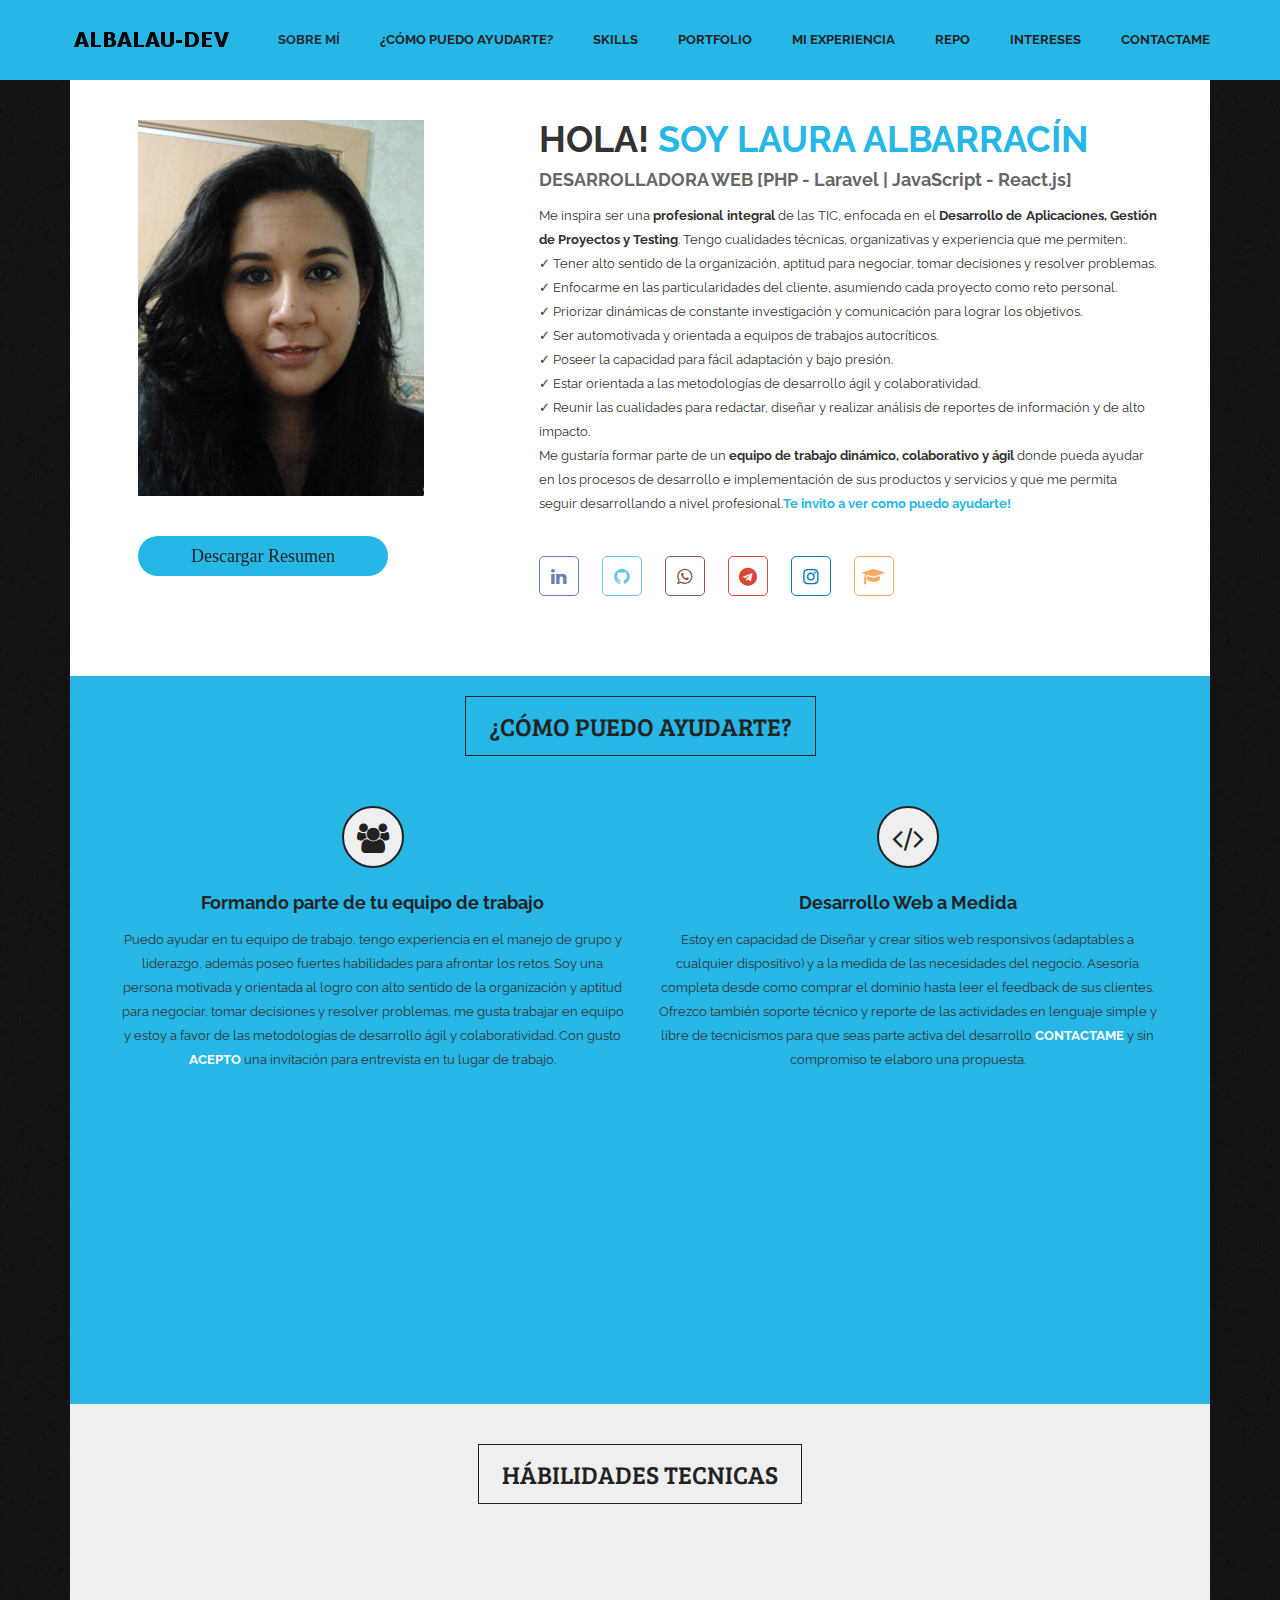
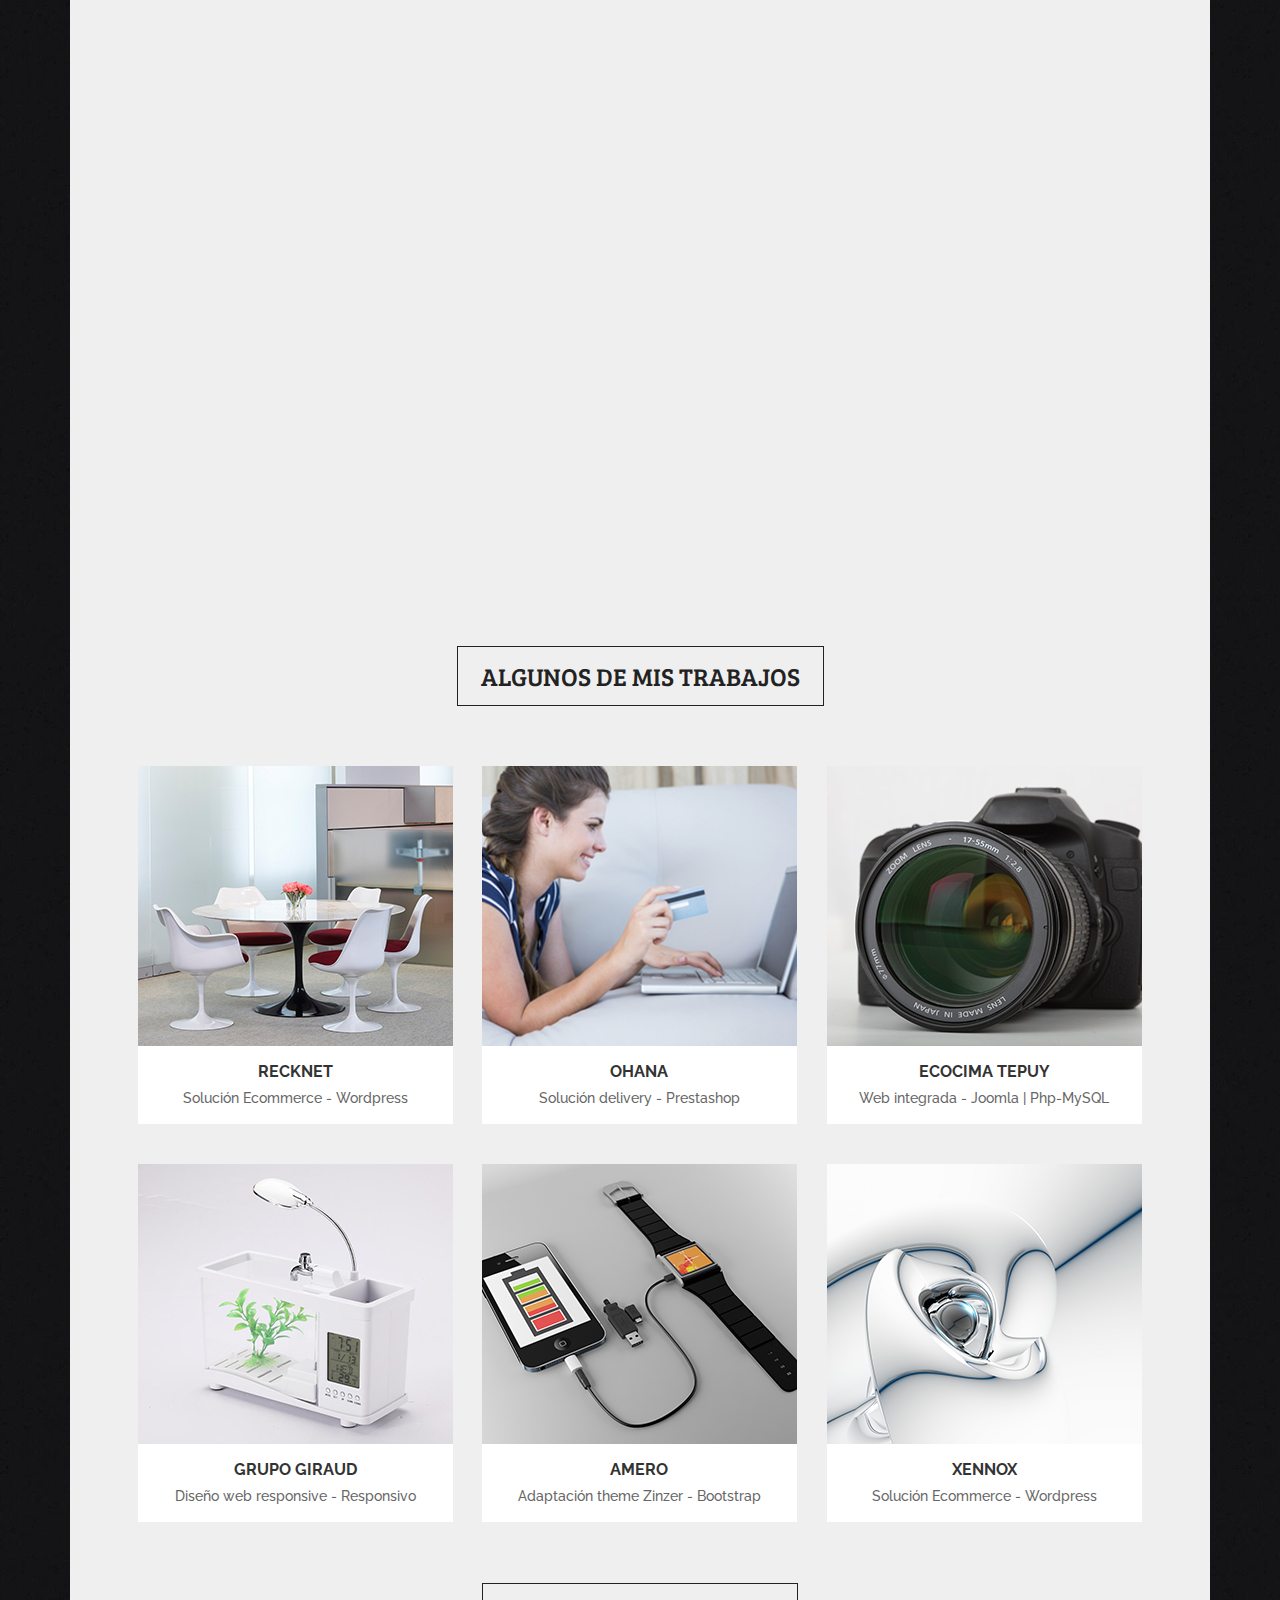
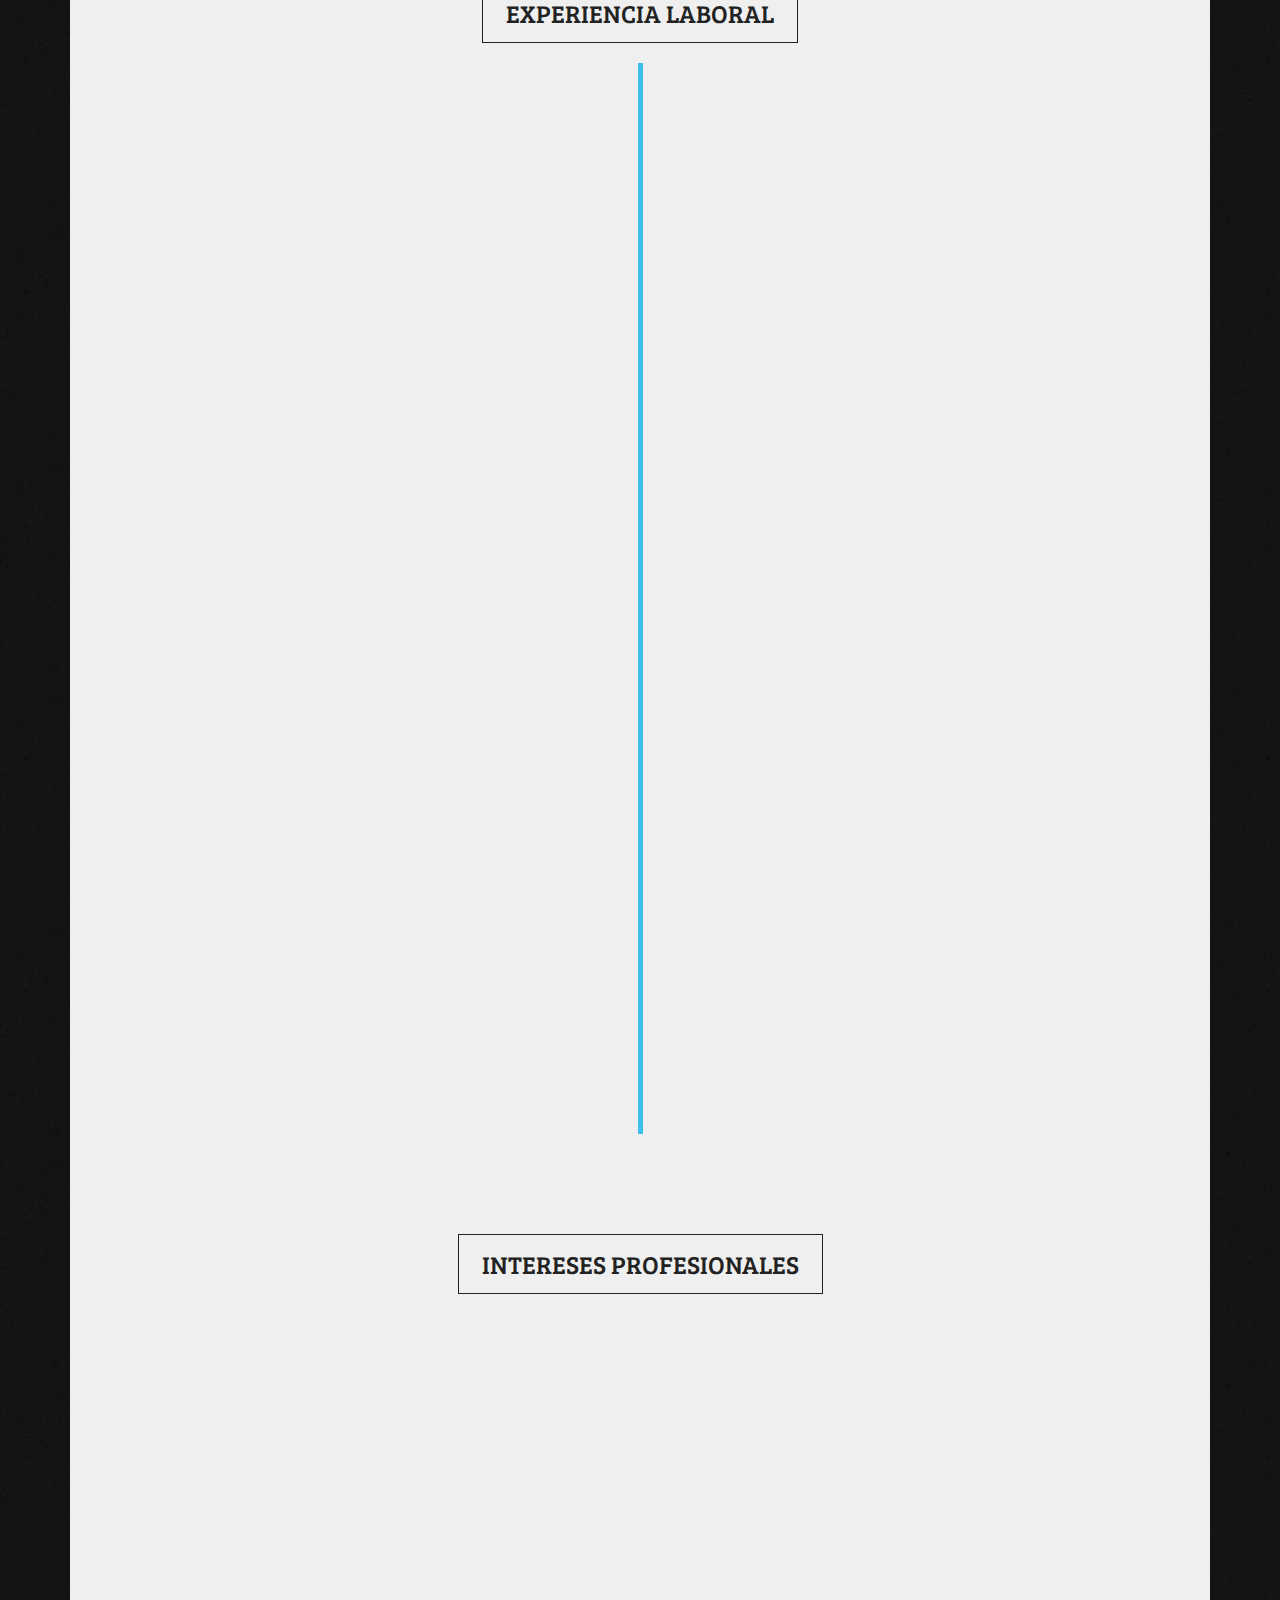
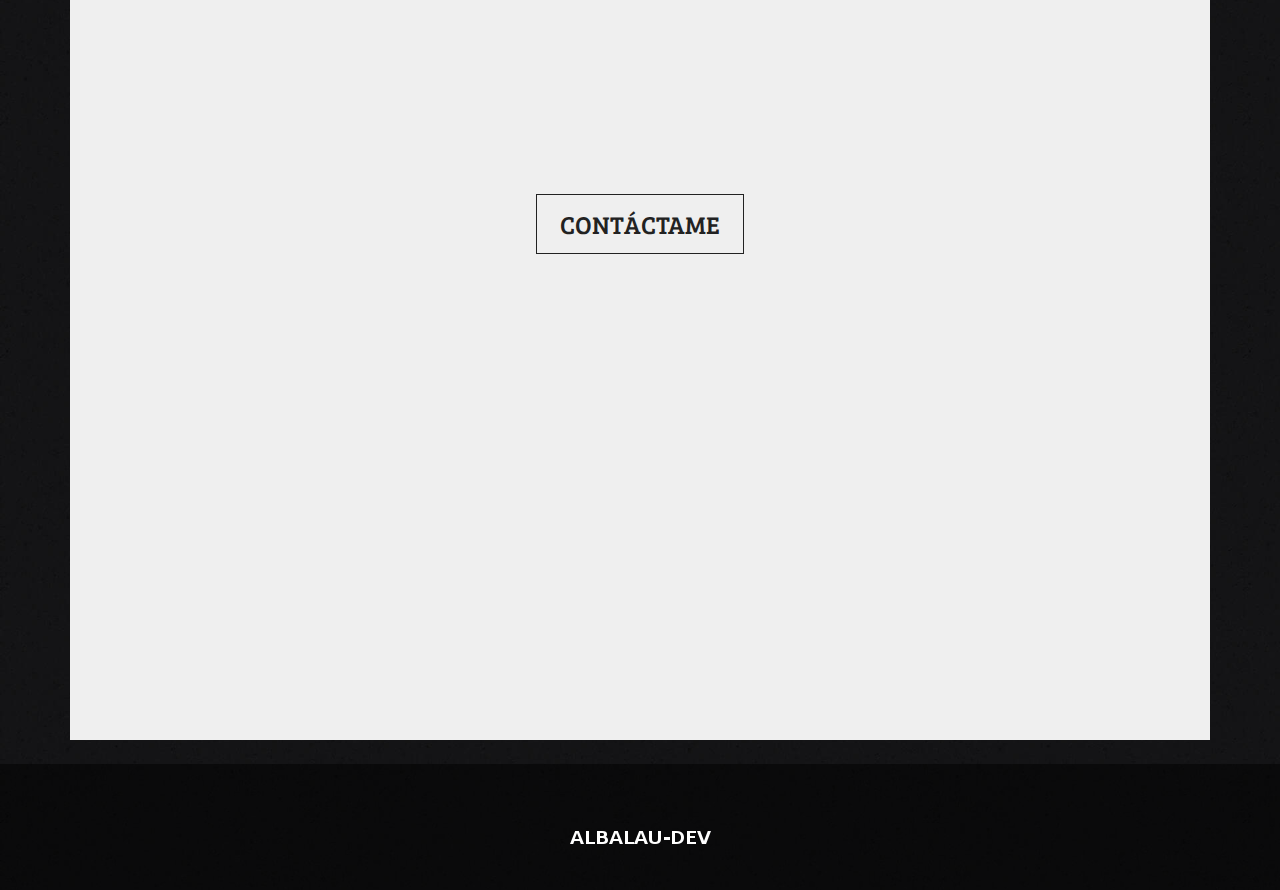
==== commit 68b6efe4: "Add RSS Twitter" ====
--- a/index.html
+++ b/index.html
@@ -16,13 +16,11 @@
         <!-- Extra plugin css -->
         <link href="vendors/owl-carousel/assets/owl.carousel.css" rel="stylesheet">
         <link href="vendors/animate-css/animate.css" rel="stylesheet">
-        
         <link href="css/style.css" rel="stylesheet">
         <link href="css/responsive.css" rel="stylesheet">
         <link rel="stylesheet" href="css/colors/default.css" title="default">
     </head>
     <body class="dark_bg" data-spy="scroll" data-target="#bs-example-navbar-collapse-1" data-offset="80" data-scroll-animation="true">
-       
         <div id="preloader">
             <div id="preloader_spinner">
                 <div class="spinner"></div>
@@ -87,7 +85,6 @@
                                 <li>Estar orientada a las metodologías de desarrollo ágil y colaboratividad.</li>
                                 <li>Reunir las cualidades para redactar, diseñar y realizar análisis de reportes de información y de alto impacto.</li>
                                 </ul>
-                                
                                 <p align=”justify”>Me gustaría formar parte de un <strong>equipo de trabajo dinámico, colaborativo y ágil</strong> donde pueda ayudar en los procesos de desarrollo e implementación de sus productos y servicios y que me permita seguir desarrollando a nivel profesional.<strong><a href="#service" style="color:#26b7e7";>Te invito a ver como puedo ayudarte!</a></strong> </br>
 
                                 <div class="person_information">
@@ -95,7 +92,7 @@
                                 <ul class="social_icon">
                         <li><a href="https://www.linkedin.com/in/albalau-dev/" target="_blank"><i class="fa fa-linkedin"></i></a></li>
                         <li><a href="https://github.com/albalau-dev" target="_blank"><i class="fa fa-github"></i></a></li>
-                        <li><a href="https://wa.me/+598097224442" target="_blank"><i class="fa fa-whatsapp"></i></a></li>
+                        <li><a href="https://wa.me/584168021288" target="_blank"><i class="fa fa-whatsapp"></i></a></li>
                         <li><a href="https://telegram.me/albalau_dev" target="_blank"><i class="fa fa-telegram"></i></a></li>
                         <li><a href="https://www.instagram.com/albalau.dev/" target="_blank"><i class="fa fa-instagram"></i></a></li>
                         <li><a href="https://platzi.com/@albalau-dev/" target="_blank"><i class="fa fa-graduation-cap"></i></a></li>
@@ -104,7 +101,7 @@
                         </div>
                     </div>
                 </section>
-                 <section class="service_area" id="service">
+                <section class="service_area" id="service">
                     <div class="main_title">
                         <h2>¿CÓMO PUEDO AYUDARTE?</h2>
                     </div>
@@ -206,7 +203,6 @@
                                         </div>
                                     </div>
                                 </div>
-                                
                             </div>
                         </div>
                         <div class="col-md-6 wow fadeInUp animated">
@@ -356,17 +352,6 @@
                         <h2>EXPERIENCIA LABORAL</h2>
                     </div>
                     <div class="education_inner_area">
-                    	 <div class="education_item wow fadeInUp animated">
-                            <h6>Actual-2019</h6>
-                            <h4>DESARROLLADORA WEB</h4>
-                            <h5><bold><strong>SODIO</strong> - Empresa de productos y servicios tecnológicos</h5>
-                            <p><ul class="checkmark">
-                                    <li>Desarrolladora de sitios web a medida.</li>
-                                    <li>Análisis de requerimientos.</li>
-                                    <li>Implementación y desarrollos de CMS a medida</li>
-                                </ul>
-                                </p>
-                        </div>
                         <div class="education_item wow fadeInUp animated">
                             <h6>Actual-2017</h6>
                             <h4>DESARROLLADORA WEB FREELANCE</h4>
@@ -445,7 +430,6 @@
                         </div>
                     </div>
                 </section>
-                
                 <section class="news_area pad" id="news">
                     <div class="main_title">
                         <h2>INTERESES PROFESIONALES</h2>
@@ -458,7 +442,7 @@
                                         <h3><i class="fa fa-book"></i>Formación Constante</h3>
                                     </div>
                                     <p align="justyfi" class="simple">Me gusta estar en constante aprendizaje, soy autodidacta y planifico mi tiempo para no perderme de nada!</p>
-                                     <ul class="checkmark">
+                                    <ul class="checkmark">
                                         <li>Inglés</li>
                                         <li>Stack MEAN</li>
                                         <li>API Rest - Mercado Libre</li>
@@ -475,16 +459,12 @@
                                         <h3><i class="fa fa-handshake-o"></i>Colaboraciones</h3>
                                     </div>
                                     <ul class="checkmark">
-                                    <!-- <li>COLABORADORA MEETUP ODOO ERP URUGUAY<a href="https://www.meetup.com/es/Odoo-ERP-Uruguay/" target="_blank"> Te invito a unirte</a></li> -->
-                                                                       
+                                    <li>COLABORADORA MEETUP ODOO ERP URUGUAY<a href="https://www.meetup.com/es/Odoo-ERP-Uruguay/" target="_blank"> Te invito a unirte</a></li>
                                     <li>FACILITADORA DE TALLERES TECNOLÓGICOS<h5>Venezuela - 2018/2019</h5>
                                     <p>Desarrollar el interés por las tecnologías de la Información y Comunicación a los niños del 5to grado de educación básica.</p></li>
-                                    
                                     <li>PREPARADORA DEL EJE CURRICULAR MISIÓN SUCRE<h5>Venezuela - 2007</h5>
                                     <p>Alfabetización Tecnológica en los Programas del CTA.</p></li>
-                                    
-                                </ul>
-                                    
+                                </ul>
                                 </div>
                             </div>
                             <div class="col-md-4">
@@ -544,8 +524,6 @@
                                 </div>
                             </div>
                         </div>
-                        
-
                         <div class="col-md-6">
                             <div class="left_contact_details wow fadeInUp animated">
                                 <div class="contact_title">
@@ -563,6 +541,7 @@
                                             <li><a href="https://wa.me/584168021288" target="_blank"><i class="fa fa-whatsapp"></i></a></li>
                                             <li><a href="https://telegram.me/albalau_dev" target="_blank"><i class="fa fa-telegram"></i></a></li>
                                             <li><a href="https://www.instagram.com/albalau.dev/" target="_blank"><i class="fa fa-instagram"></i></a></li>
+                                            <li><a href="https://twitter.com/albalaudev" target="_blank"><i class="fa fa-twitter"></i></a></li>
                                             <li><a href="https://platzi.com/@albalau-dev/" target="_blank"><i class="fa fa-graduation-cap"></i></a></li>
                                         </ul>
                                         </div>
@@ -575,7 +554,6 @@
             </div>
         </div><p></p></br>
         <!--================End Total container Area =================-->
-        
         <!--================footer Area =================-->
         <footer class="footer_area">
             <div class="footer_inner">
@@ -585,7 +563,6 @@
             </div>
         </footer>
         <!--================End footer Area =================-->
-        
         <!-- jQuery (necessary for Bootstrap's JavaScript plugins) -->
         <script src="js/jquery-2.1.4.min.js"></script>
         <!-- Include all compiled plugins (below), or include individual files as needed -->
@@ -608,4 +585,4 @@
         <script src="js/contact.js"></script>
         <script src="js/theme.js"></script>
     </body>
-</html>
+</html>--- a/css/style.css
+++ b/css/style.css
@@ -297,15 +297,7 @@
   max-width: 250px;
 }
 
-.circular--square {
-    width:187px;
-    height:200px;
-    border-top-left-radius: 200% 200%;
-    border-top-right-radius: 200% 200%;
-    border-bottom-right-radius: 200% 200%;
-    border-bottom-left-radius: 200% 200%;
-    border:7px solid #27b7e7;
-}
+ss
 .about_person_area .person_img img {
   max-width: 100%;
 }
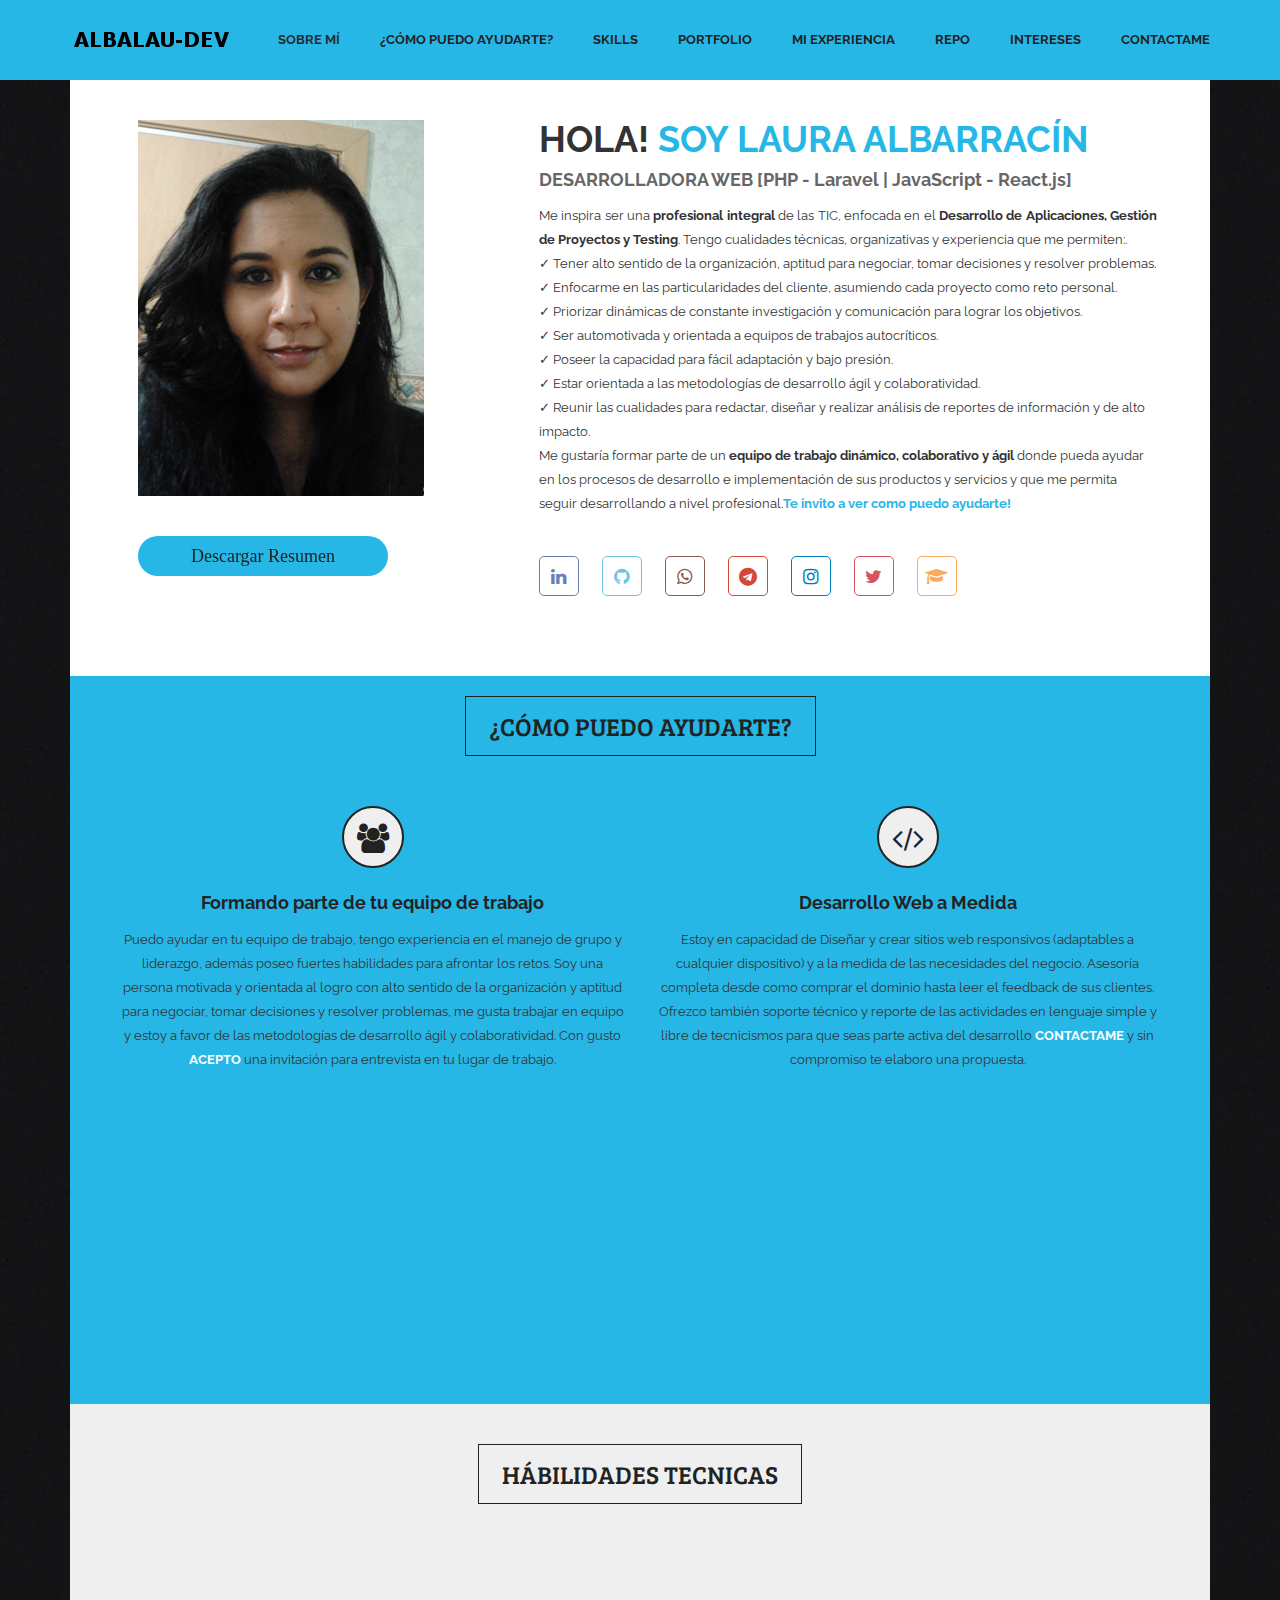
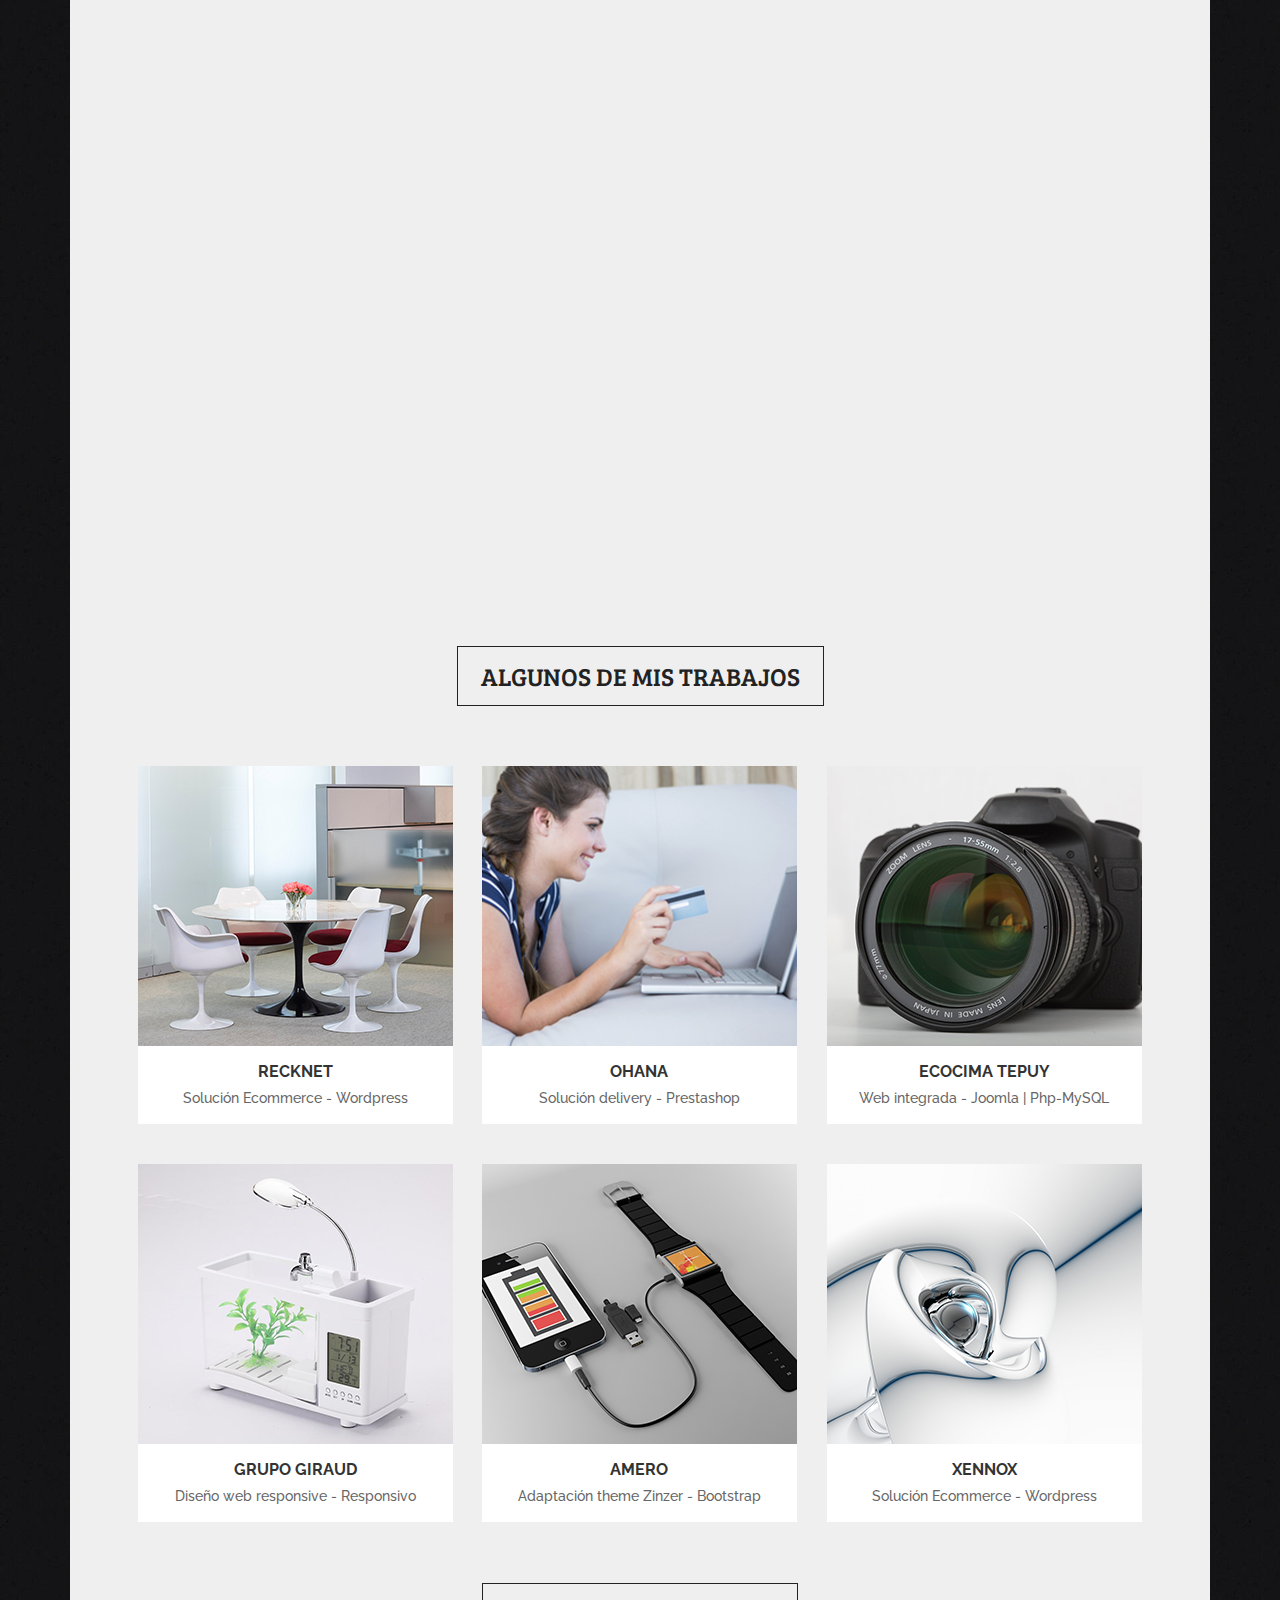
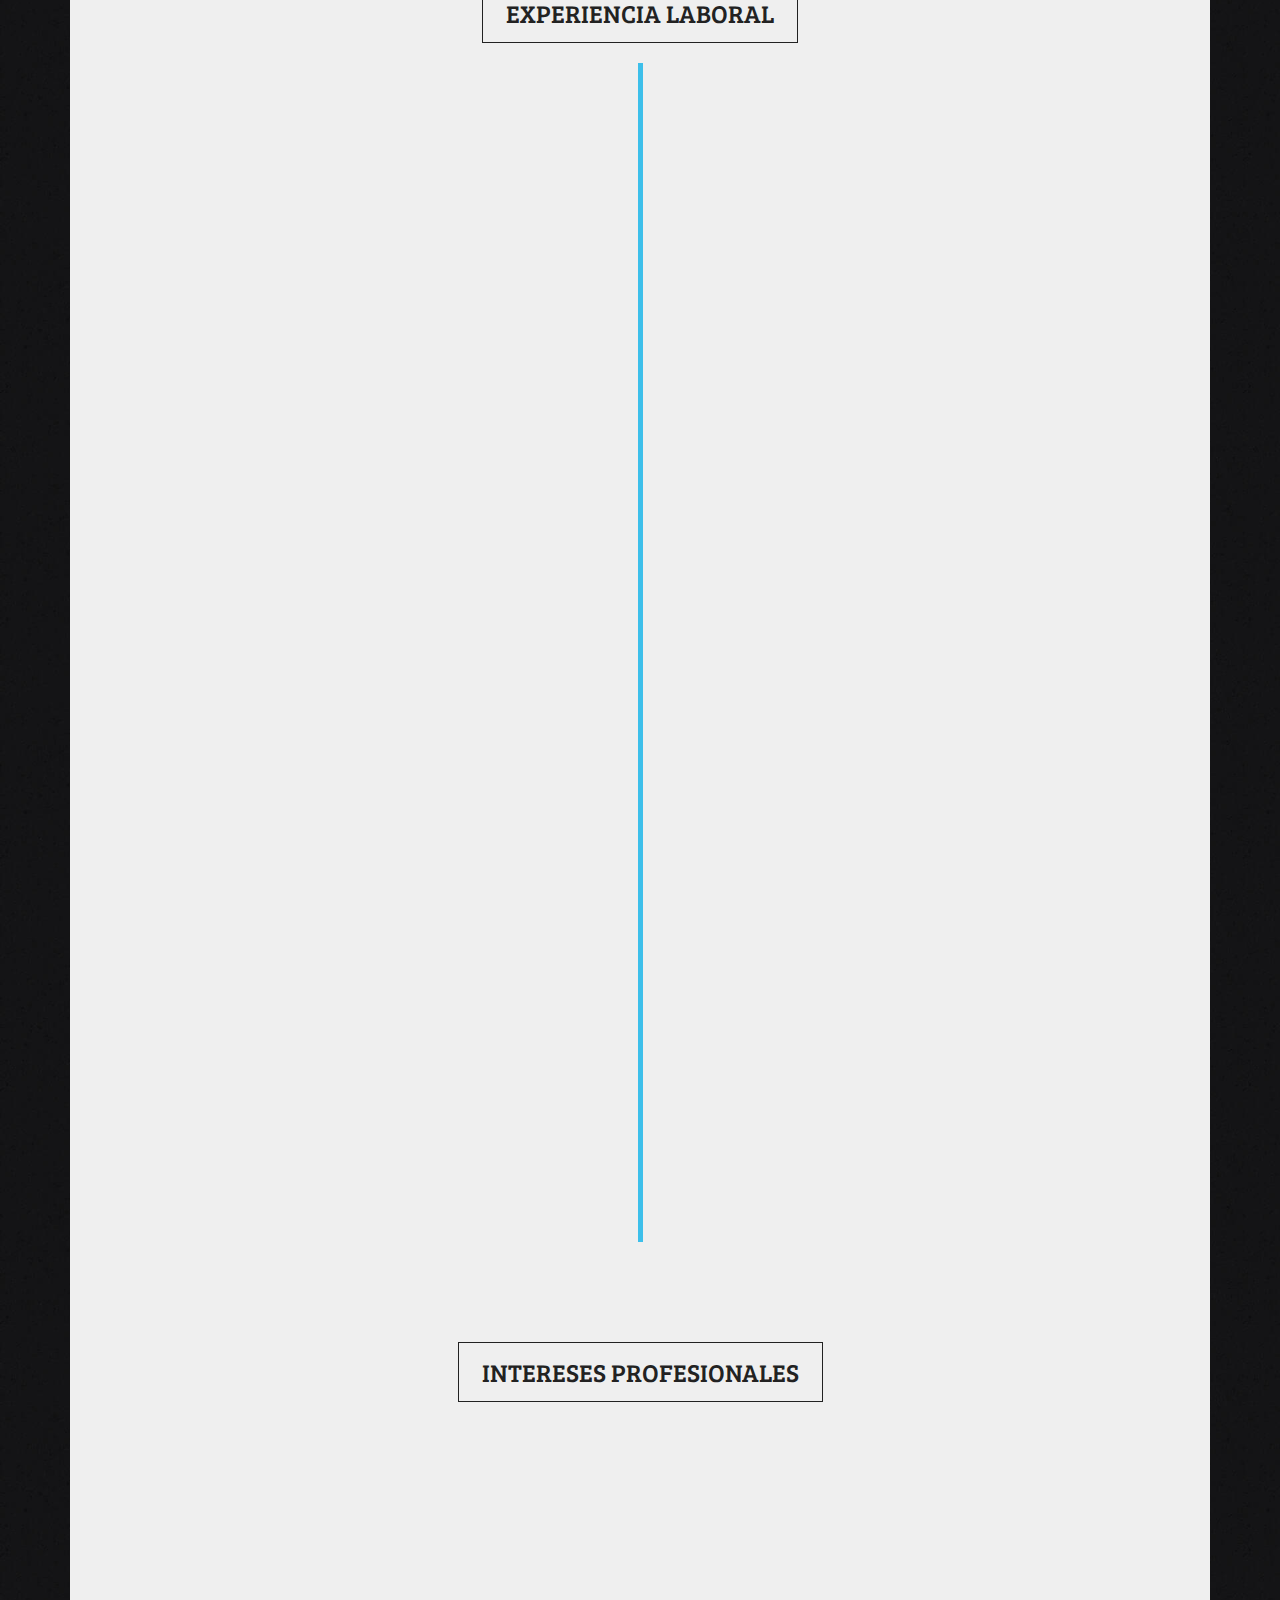
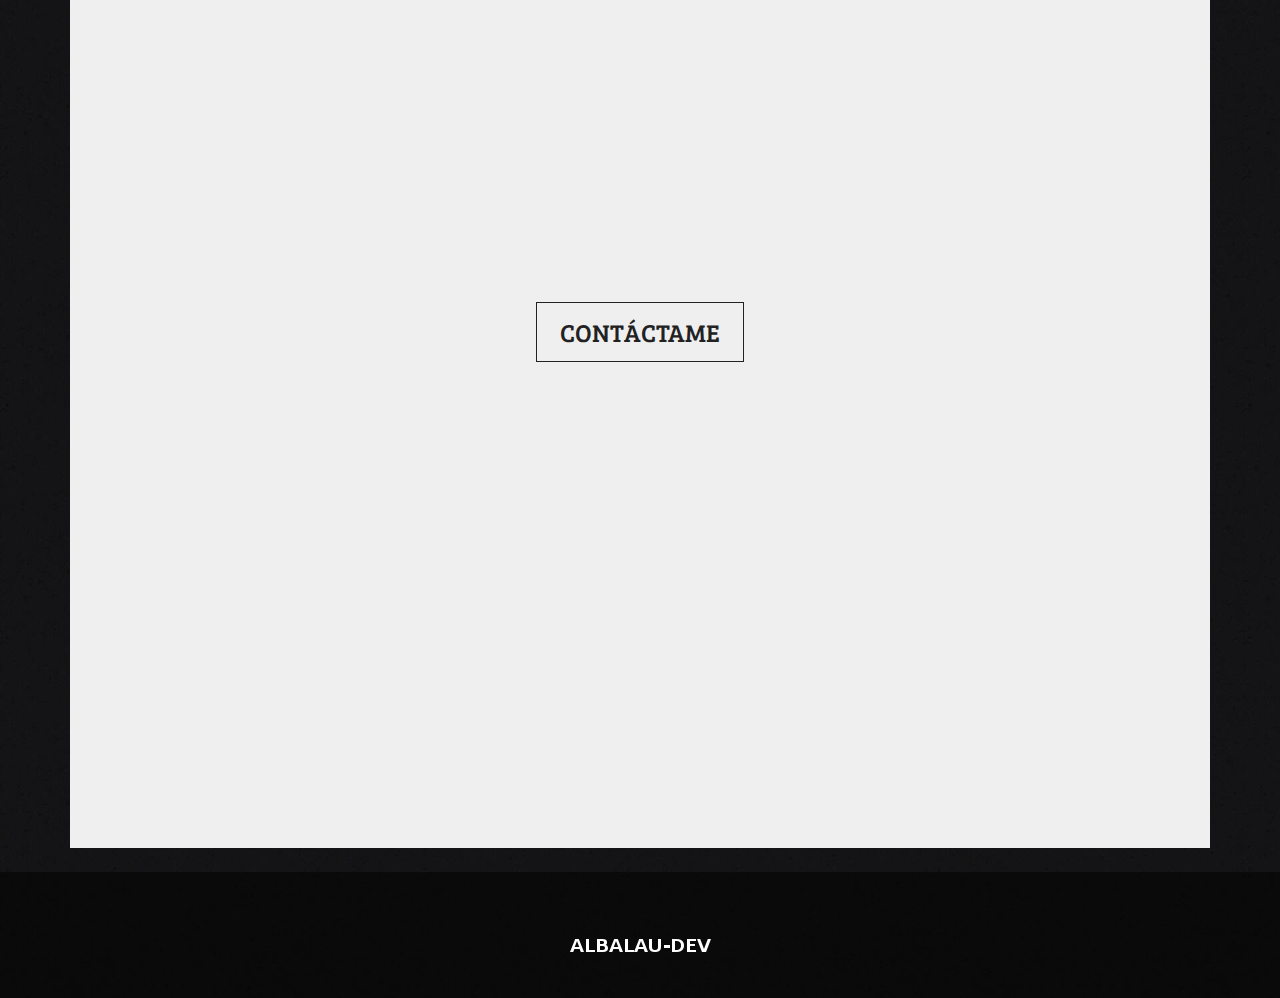
==== commit 0a8a2c47: "MOD corregir error type" ====
--- a/index.html
+++ b/index.html
@@ -92,9 +92,10 @@
                                 <ul class="social_icon">
                         <li><a href="https://www.linkedin.com/in/albalau-dev/" target="_blank"><i class="fa fa-linkedin"></i></a></li>
                         <li><a href="https://github.com/albalau-dev" target="_blank"><i class="fa fa-github"></i></a></li>
-                        <li><a href="https://wa.me/584168021288" target="_blank"><i class="fa fa-whatsapp"></i></a></li>
+                        <li><a href="https://wa.me/+598097224442" target="_blank"><i class="fa fa-whatsapp"></i></a></li>
                         <li><a href="https://telegram.me/albalau_dev" target="_blank"><i class="fa fa-telegram"></i></a></li>
                         <li><a href="https://www.instagram.com/albalau.dev/" target="_blank"><i class="fa fa-instagram"></i></a></li>
+                        <li><a href="https://twitter.com/albalaudev" target="_blank"><i class="fa fa-twitter"></i></a></li>
                         <li><a href="https://platzi.com/@albalau-dev/" target="_blank"><i class="fa fa-graduation-cap"></i></a></li>
                                 </ul>
                             </div>
@@ -352,6 +353,17 @@
                         <h2>EXPERIENCIA LABORAL</h2>
                     </div>
                     <div class="education_inner_area">
+                    	<div class="education_item wow fadeInUp animated">
+                            <h6>Actual-2019</h6>
+                            <h4>DESARROLLADORA WEB</h4>
+                            <h5><bold><strong>SODIO</strong> - Empresa de productos y servicios tecnológicos</h5>
+                            <p><ul class="checkmark">
+                                    <li>Desarrolladora de sitios web a medida.</li>
+                                    <li>Análisis de requerimientos.</li>
+                                    <li>Implementación y desarrollos de CMS a medida</li>
+                                </ul>
+                                </p>
+                        </div>
                         <div class="education_item wow fadeInUp animated">
                             <h6>Actual-2017</h6>
                             <h4>DESARROLLADORA WEB FREELANCE</h4>
@@ -448,7 +460,7 @@
                                         <li>API Rest - Mercado Libre</li>
                                         <li>Python - Flask</li>
                                         <li>Diseño de producto</li>
-                                        <li>Técnicas de Negociación</li> 
+                                        <li>Técnicas de Negociación</li>
                                         <li>Gestión de Proyectos</li>
                                     </ul>
                                 </div>
@@ -460,6 +472,8 @@
                                     </div>
                                     <ul class="checkmark">
                                     <li>COLABORADORA MEETUP ODOO ERP URUGUAY<a href="https://www.meetup.com/es/Odoo-ERP-Uruguay/" target="_blank"> Te invito a unirte</a></li>
+                                    <!-- <li>COLABORADORA MEETUP ODOO ERP URUGUAY<a href="https://www.meetup.com/es/Odoo-ERP-Uruguay/" target="_blank"> Te invito a unirte</a></li> -->
+
                                     <li>FACILITADORA DE TALLERES TECNOLÓGICOS<h5>Venezuela - 2018/2019</h5>
                                     <p>Desarrollar el interés por las tecnologías de la Información y Comunicación a los niños del 5to grado de educación básica.</p></li>
                                     <li>PREPARADORA DEL EJE CURRICULAR MISIÓN SUCRE<h5>Venezuela - 2007</h5>
@@ -585,4 +599,4 @@
         <script src="js/contact.js"></script>
         <script src="js/theme.js"></script>
     </body>
-</html>+</html>
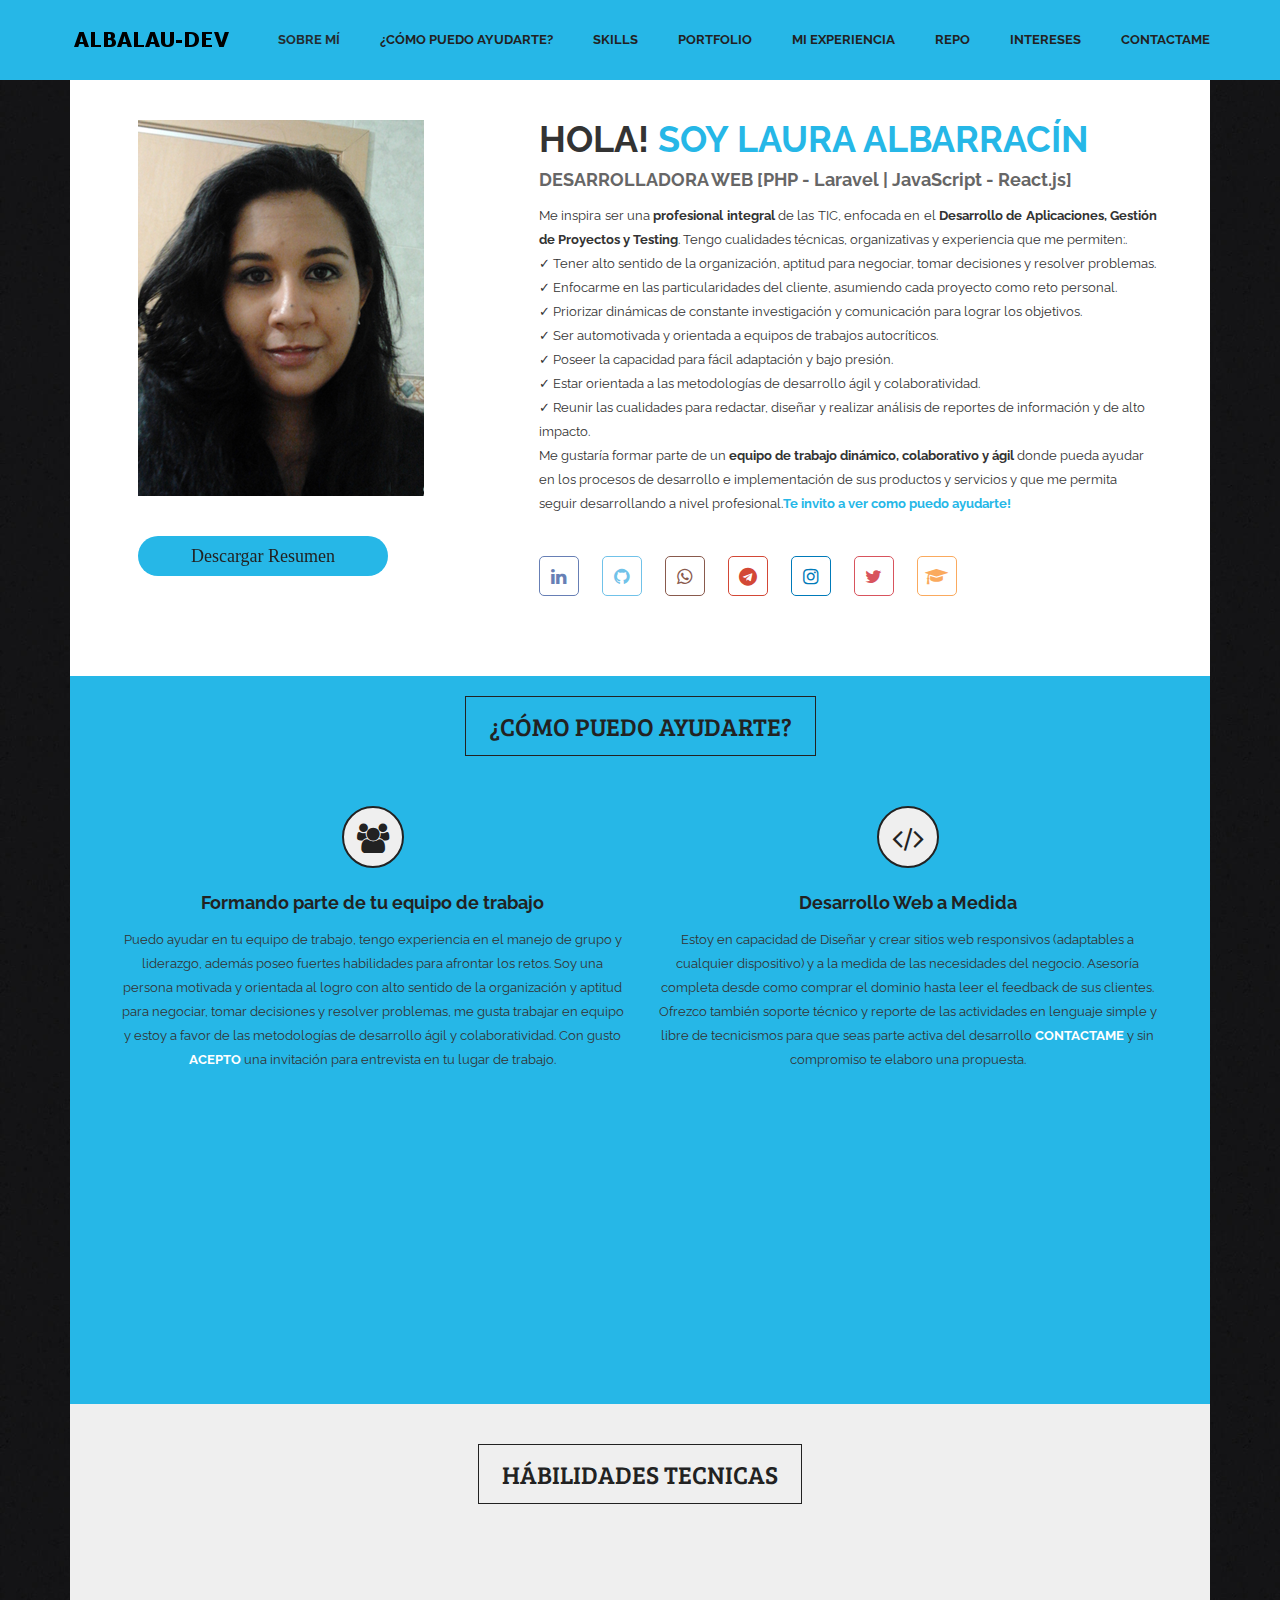
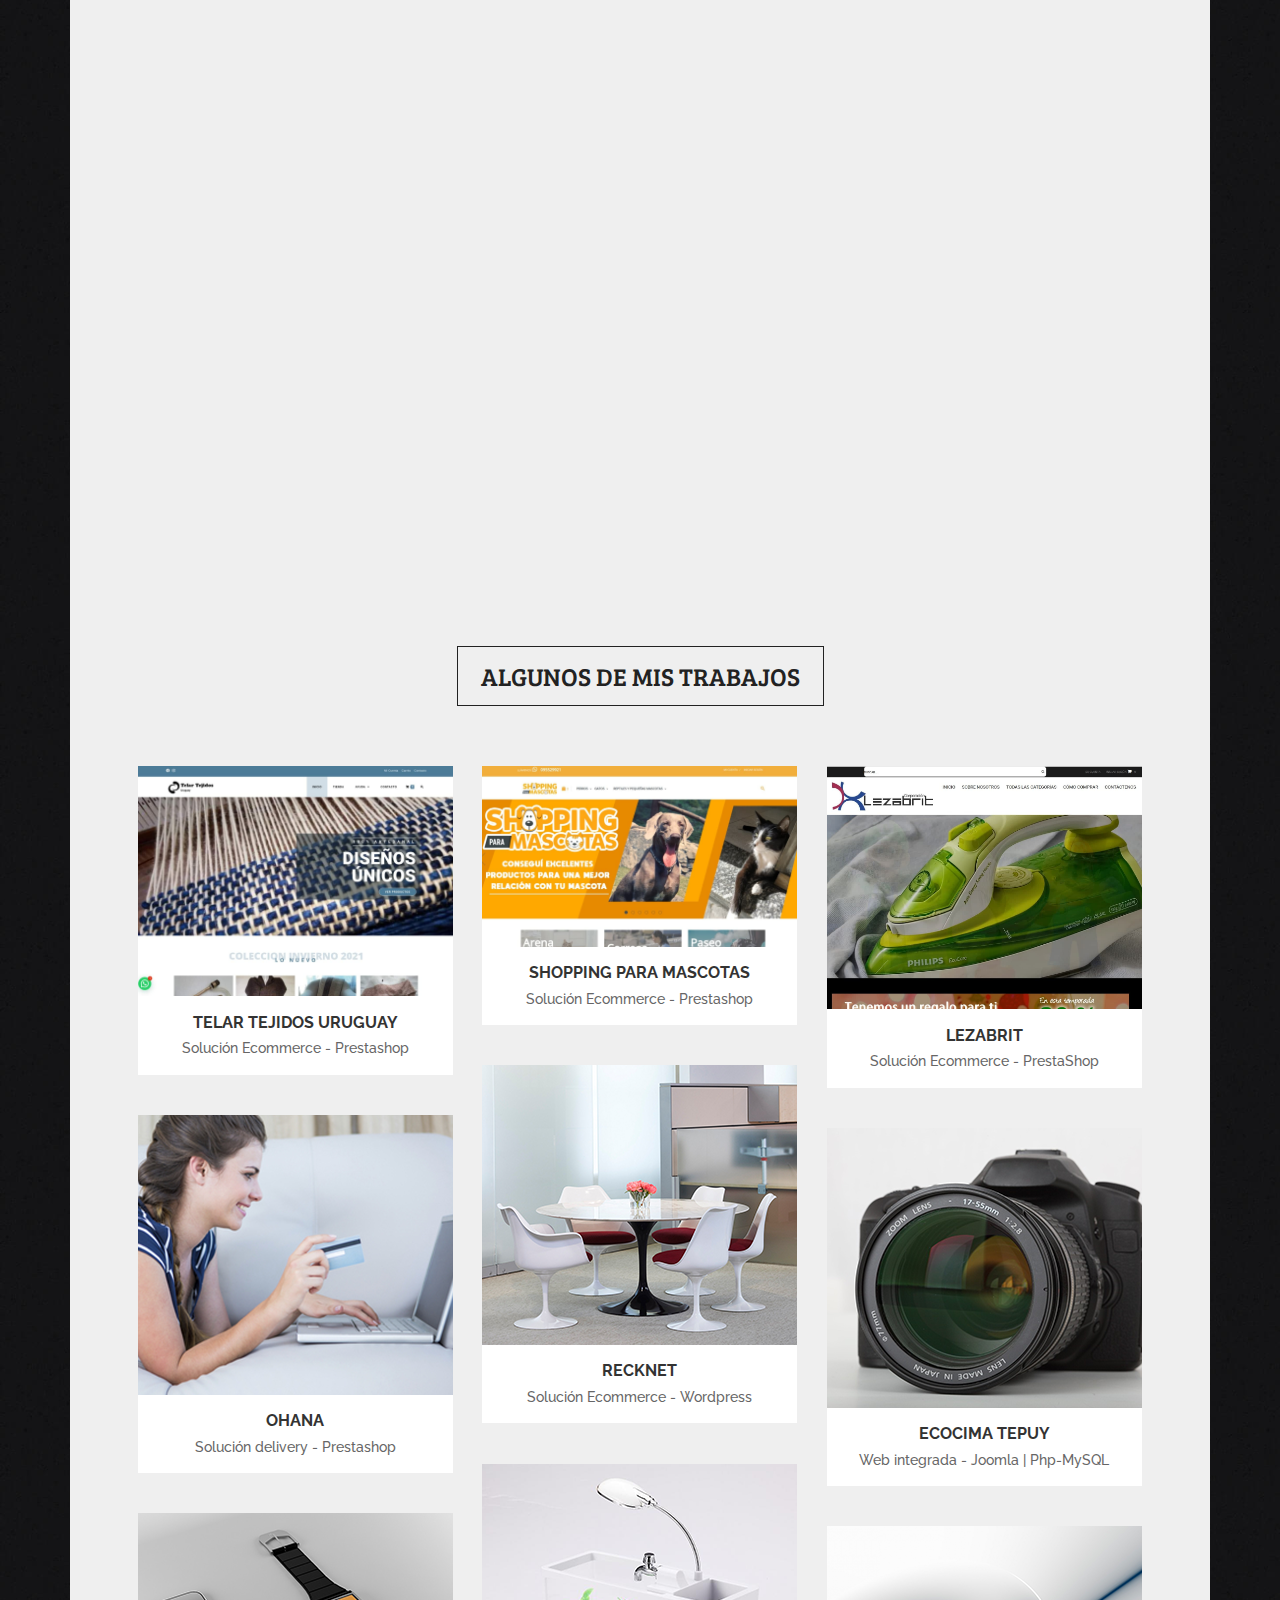
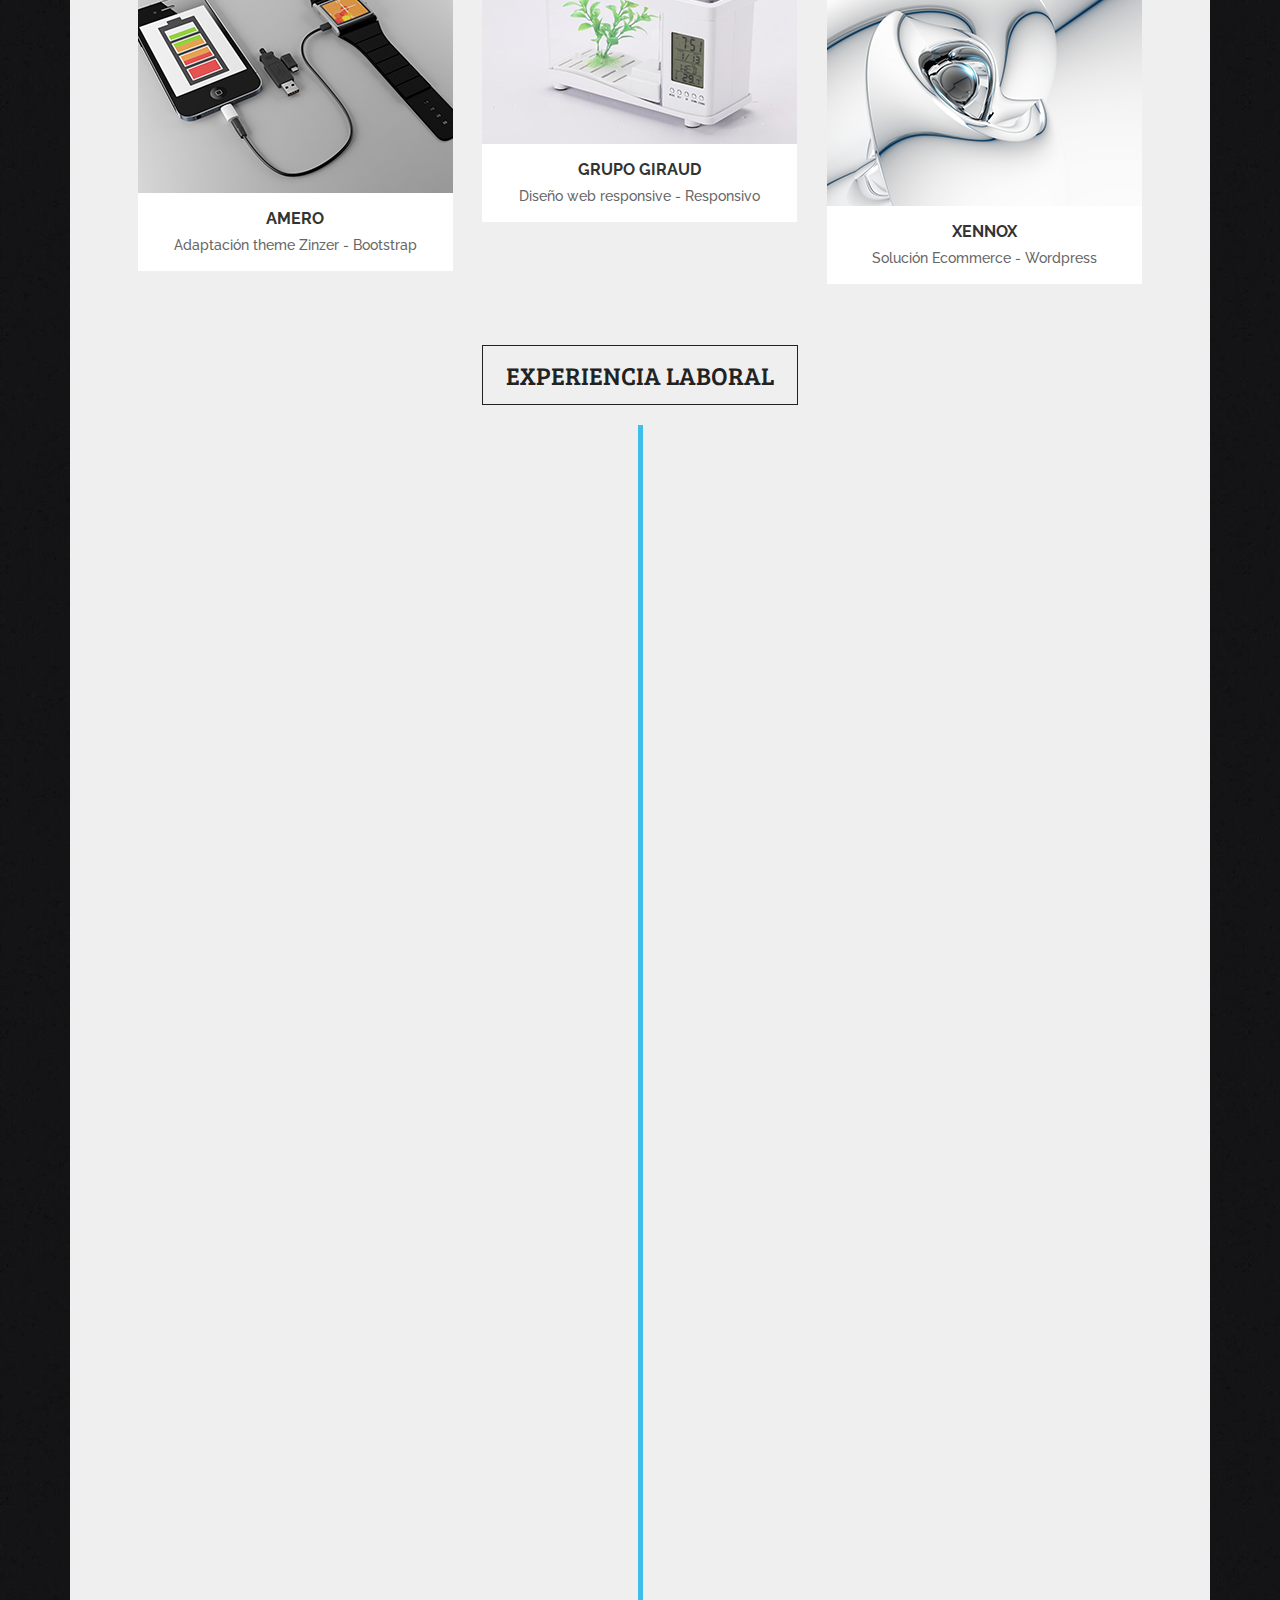
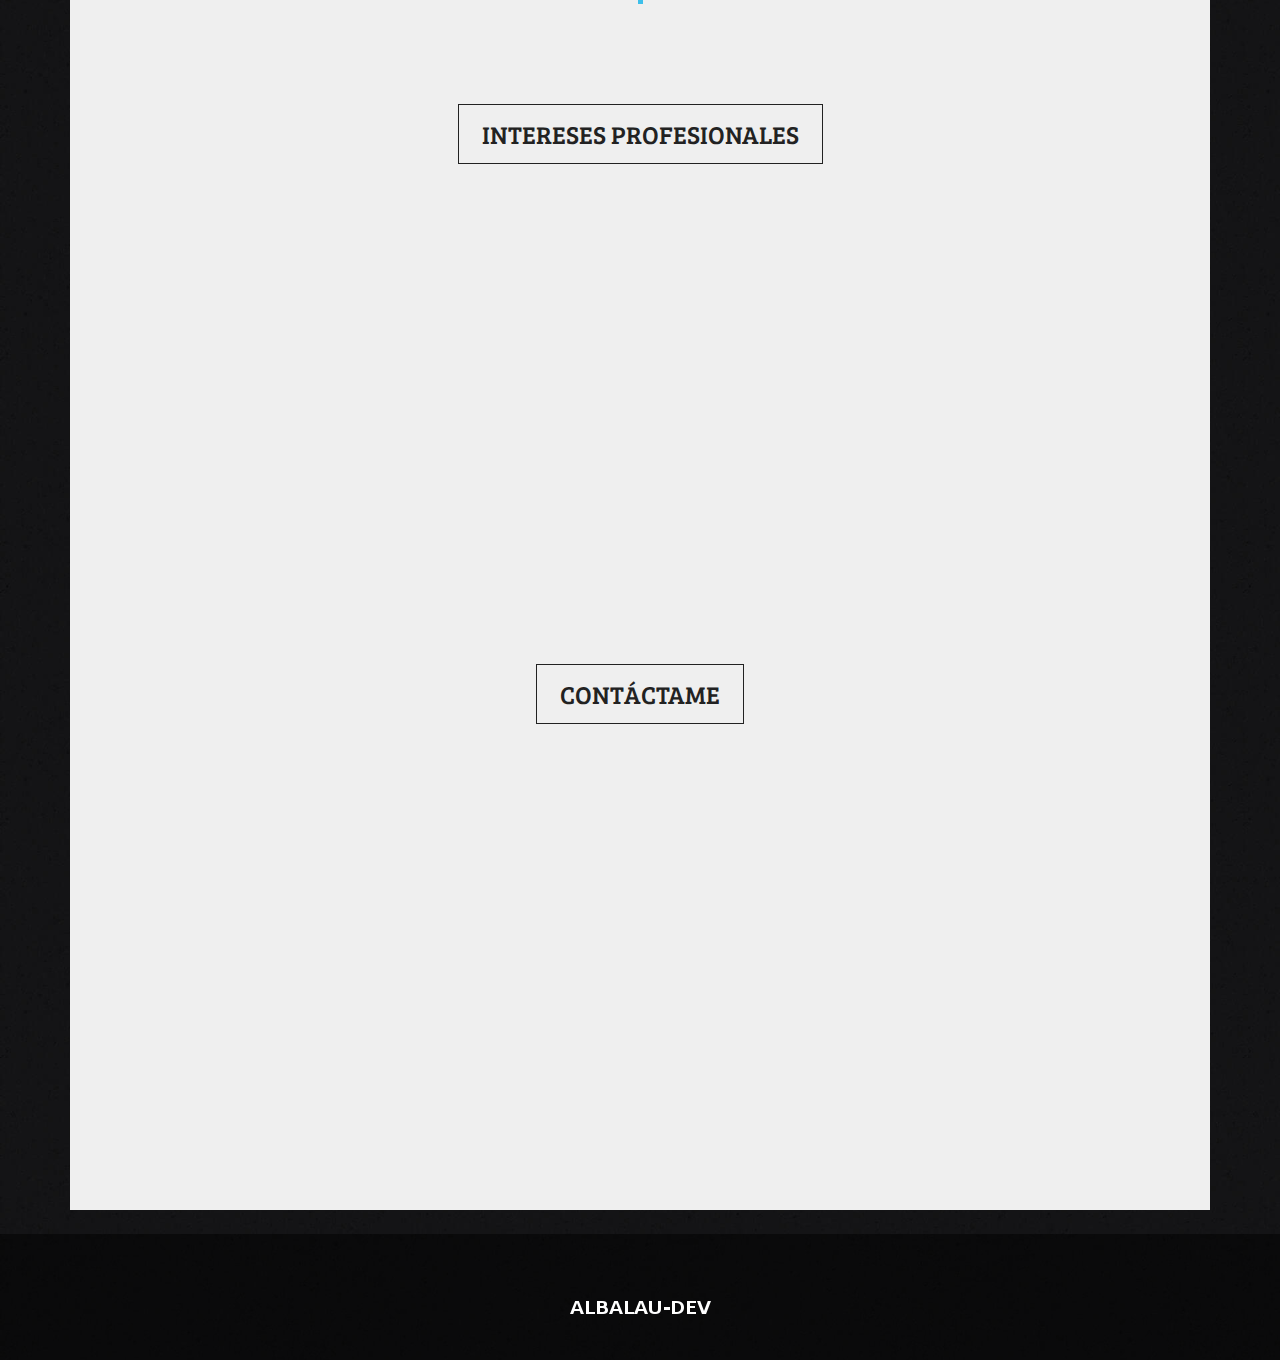
==== commit fd7c4468: "Update structure of index.php and portafolio folder" ====
--- a/index.html
+++ b/index.html
@@ -282,6 +282,39 @@
                             <div class="col-md-4 photo marketing">
                                 <div class="portfolio_item">
                                     <div class="portfolio_img">
+                                        <img src="img/portfolio/portfolio-9.png" alt="">
+                                    </div>
+                                    <div class="portfolio_title">
+                                        <a href="https://telartejidosuruguay.com/" target="_blank"><h4>Telar Tejidos Uruguay</h4></a>
+                                        <h5>Solución Ecommerce - Prestashop</h5>
+                                    </div>
+                                </div>
+                            </div>
+                            <div class="col-md-4 photo marketing">
+                                <div class="portfolio_item">
+                                    <div class="portfolio_img">
+                                        <img src="img/portfolio/portfolio-8.png" alt="">
+                                    </div>
+                                    <div class="portfolio_title">
+                                        <a href="https://shoppingparamascotas.com/index.php" target="_blank"><h4>Shopping para Mascotas</h4></a>
+                                        <h5>Solución Ecommerce - Prestashop</h5>
+                                    </div>
+                                </div>
+                            </div>
+                            <div class="col-md-4 marketing">
+                                <div class="portfolio_item">
+                                    <div class="portfolio_img">
+                                        <img src="img/portfolio/portfolio-7.png" alt="">
+                                    </div>
+                                    <div class="portfolio_title">
+                                        <a href="https://corporacionlezabrit.com/tienda/index.php" target="_blank"><h4>Lezabrit</h4></a>
+                                        <h5>Solución Ecommerce - PrestaShop</h5>
+                                    </div>
+                                </div>
+                            </div>
+                            <div class="col-md-4 photo marketing">
+                                <div class="portfolio_item">
+                                    <div class="portfolio_img">
                                         <img src="img/portfolio/portfolio-1.png" alt="">
                                     </div>
                                     <div class="portfolio_title">
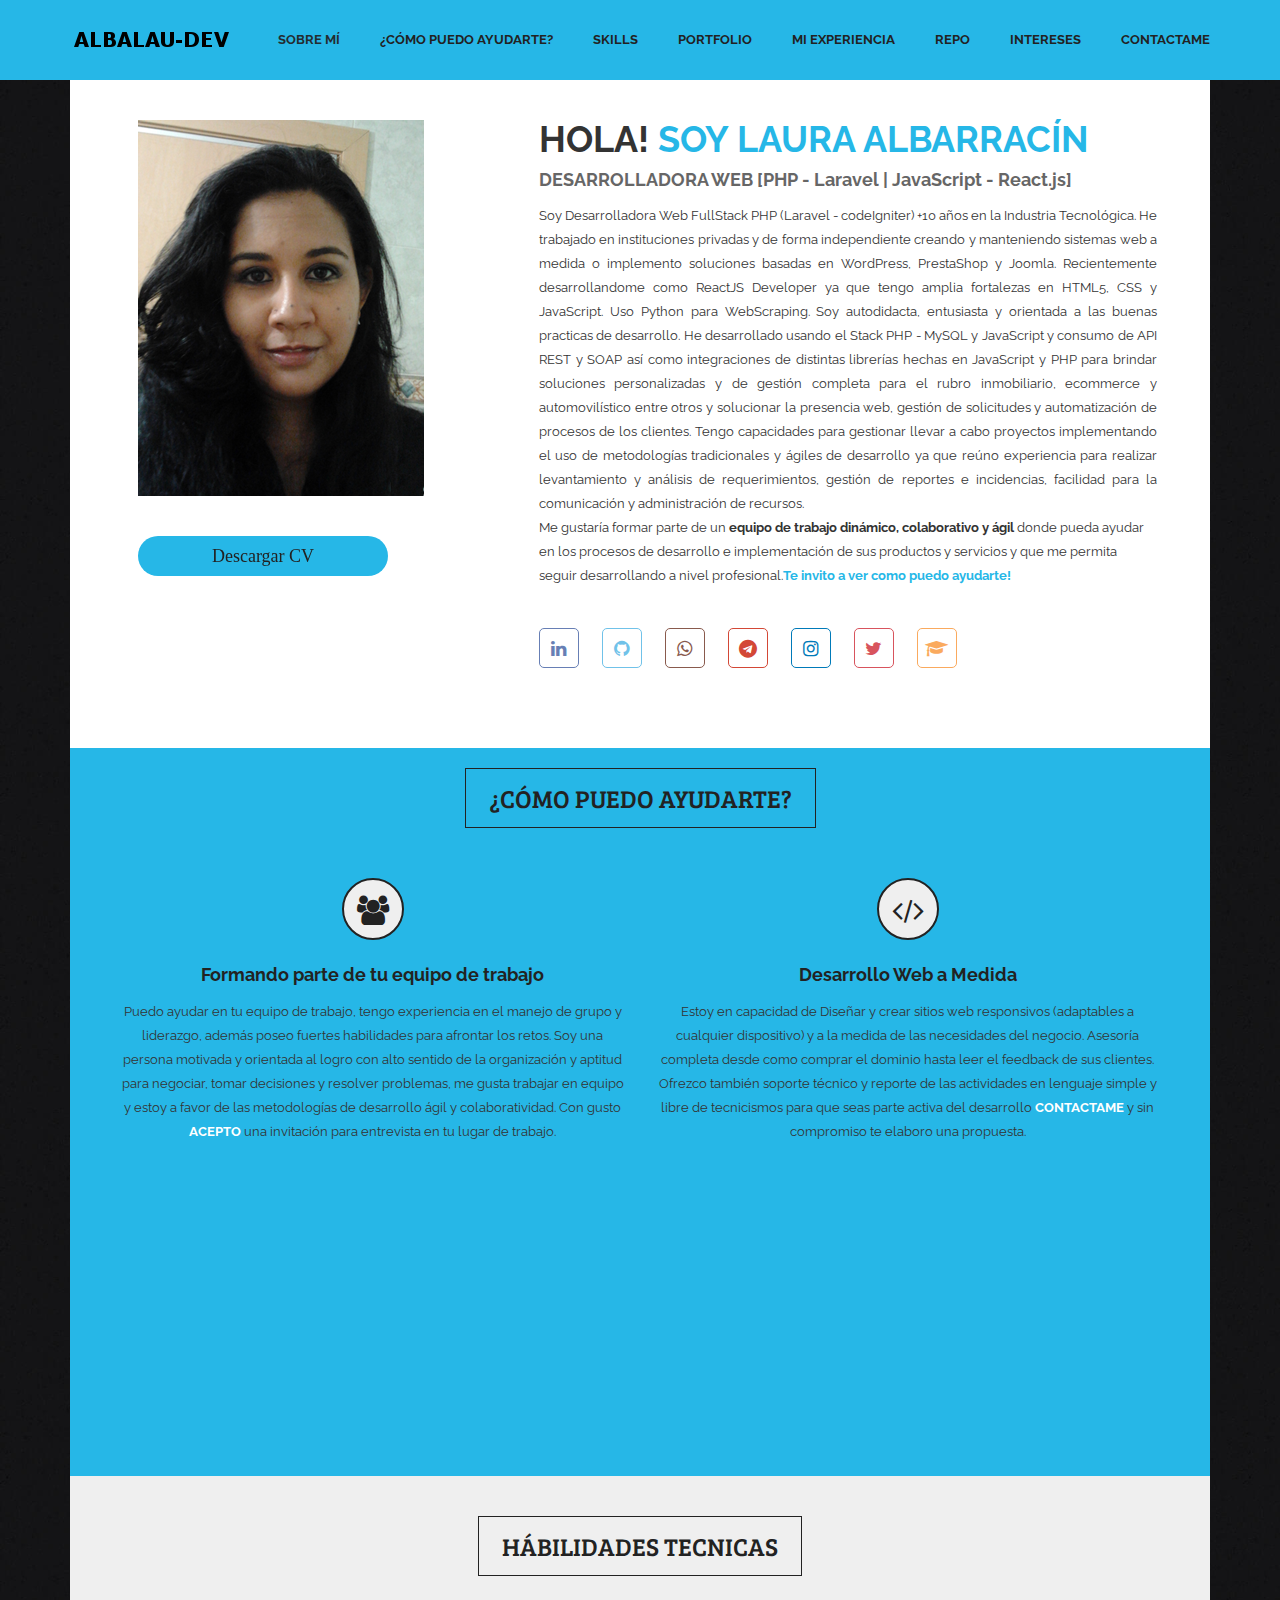
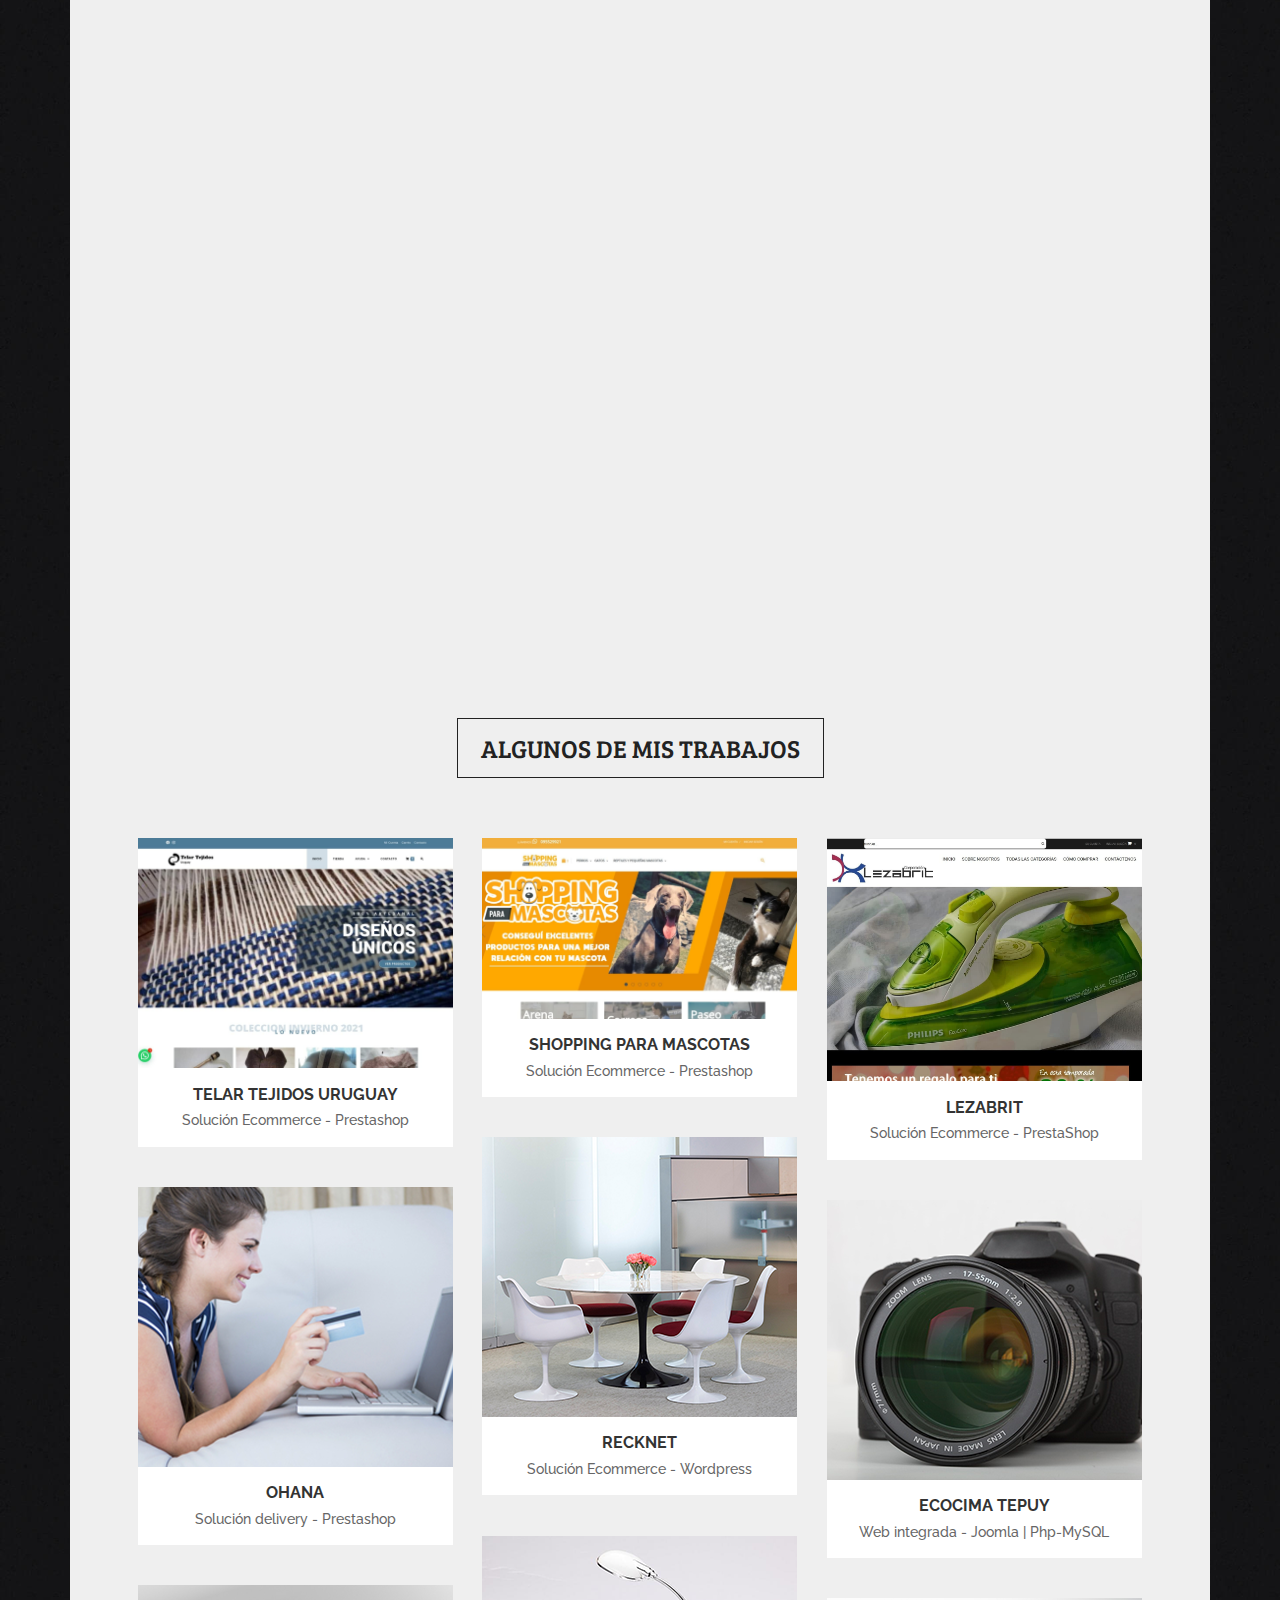
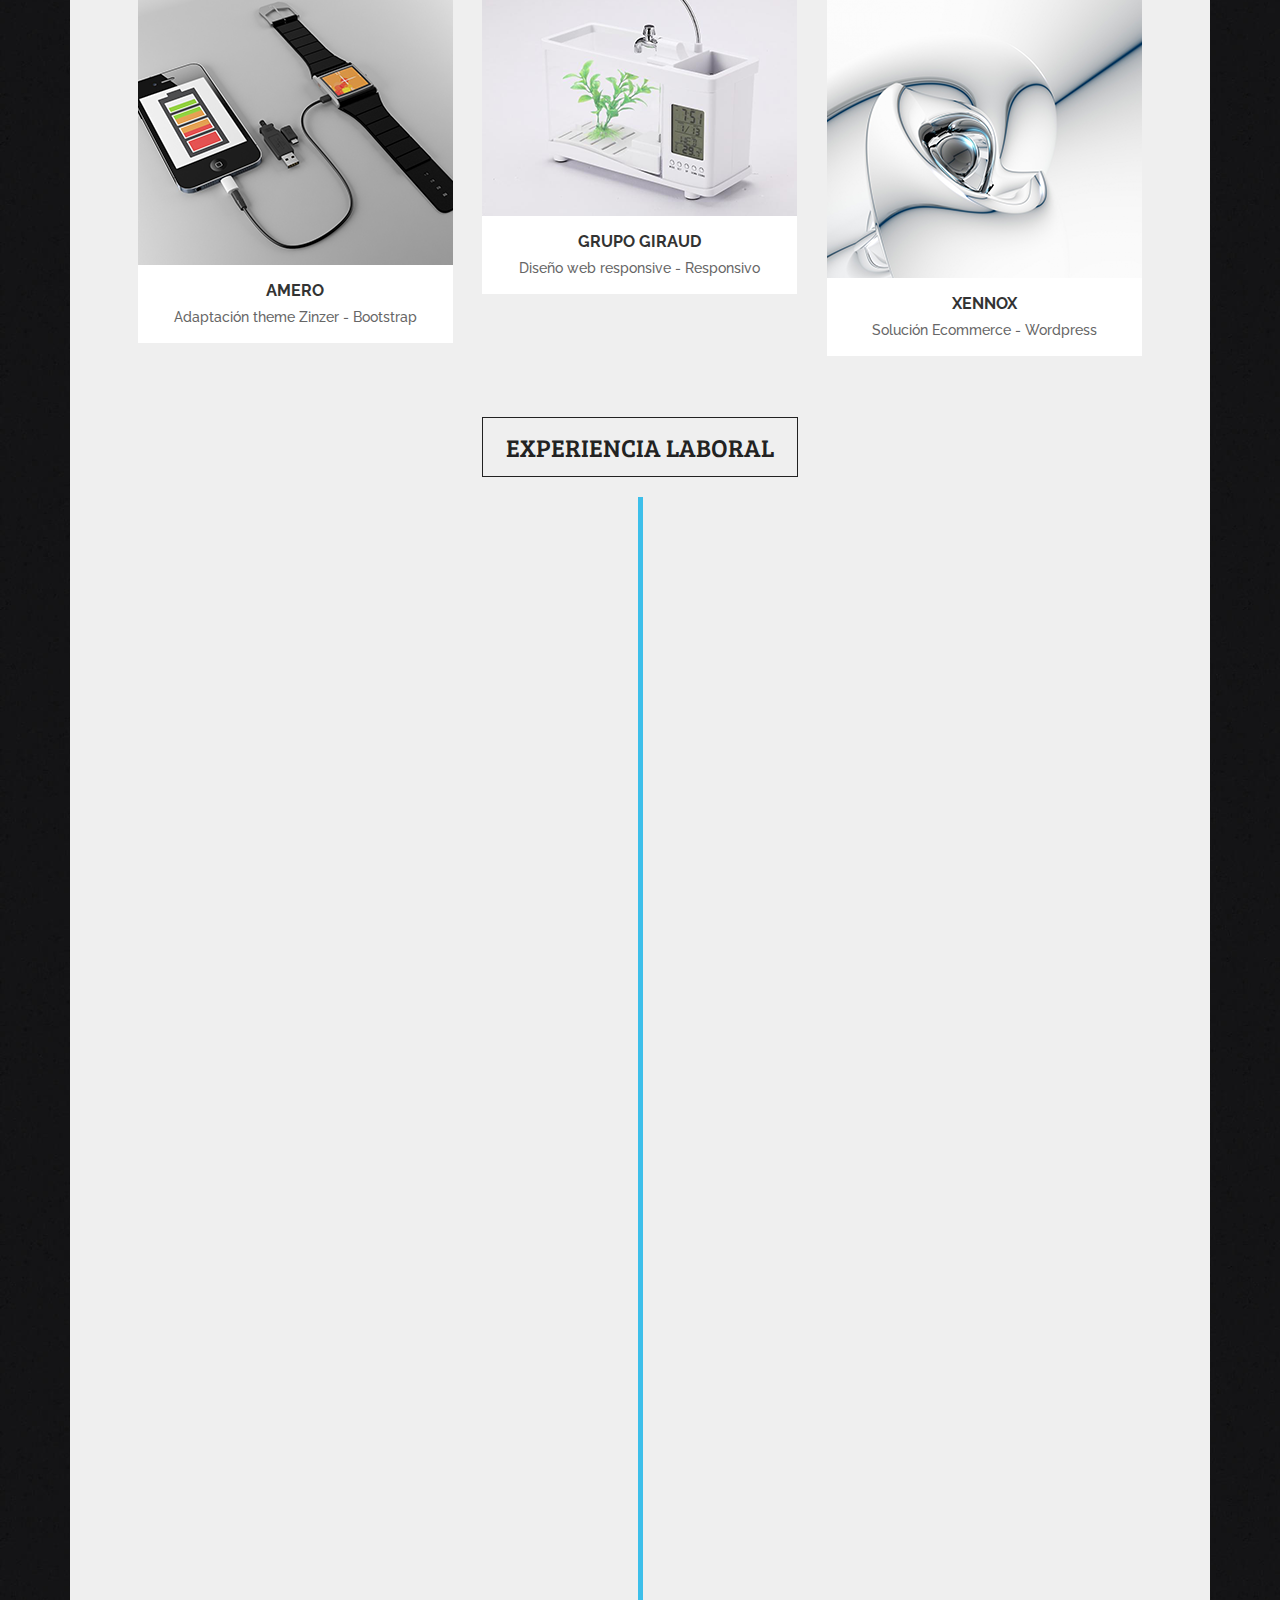
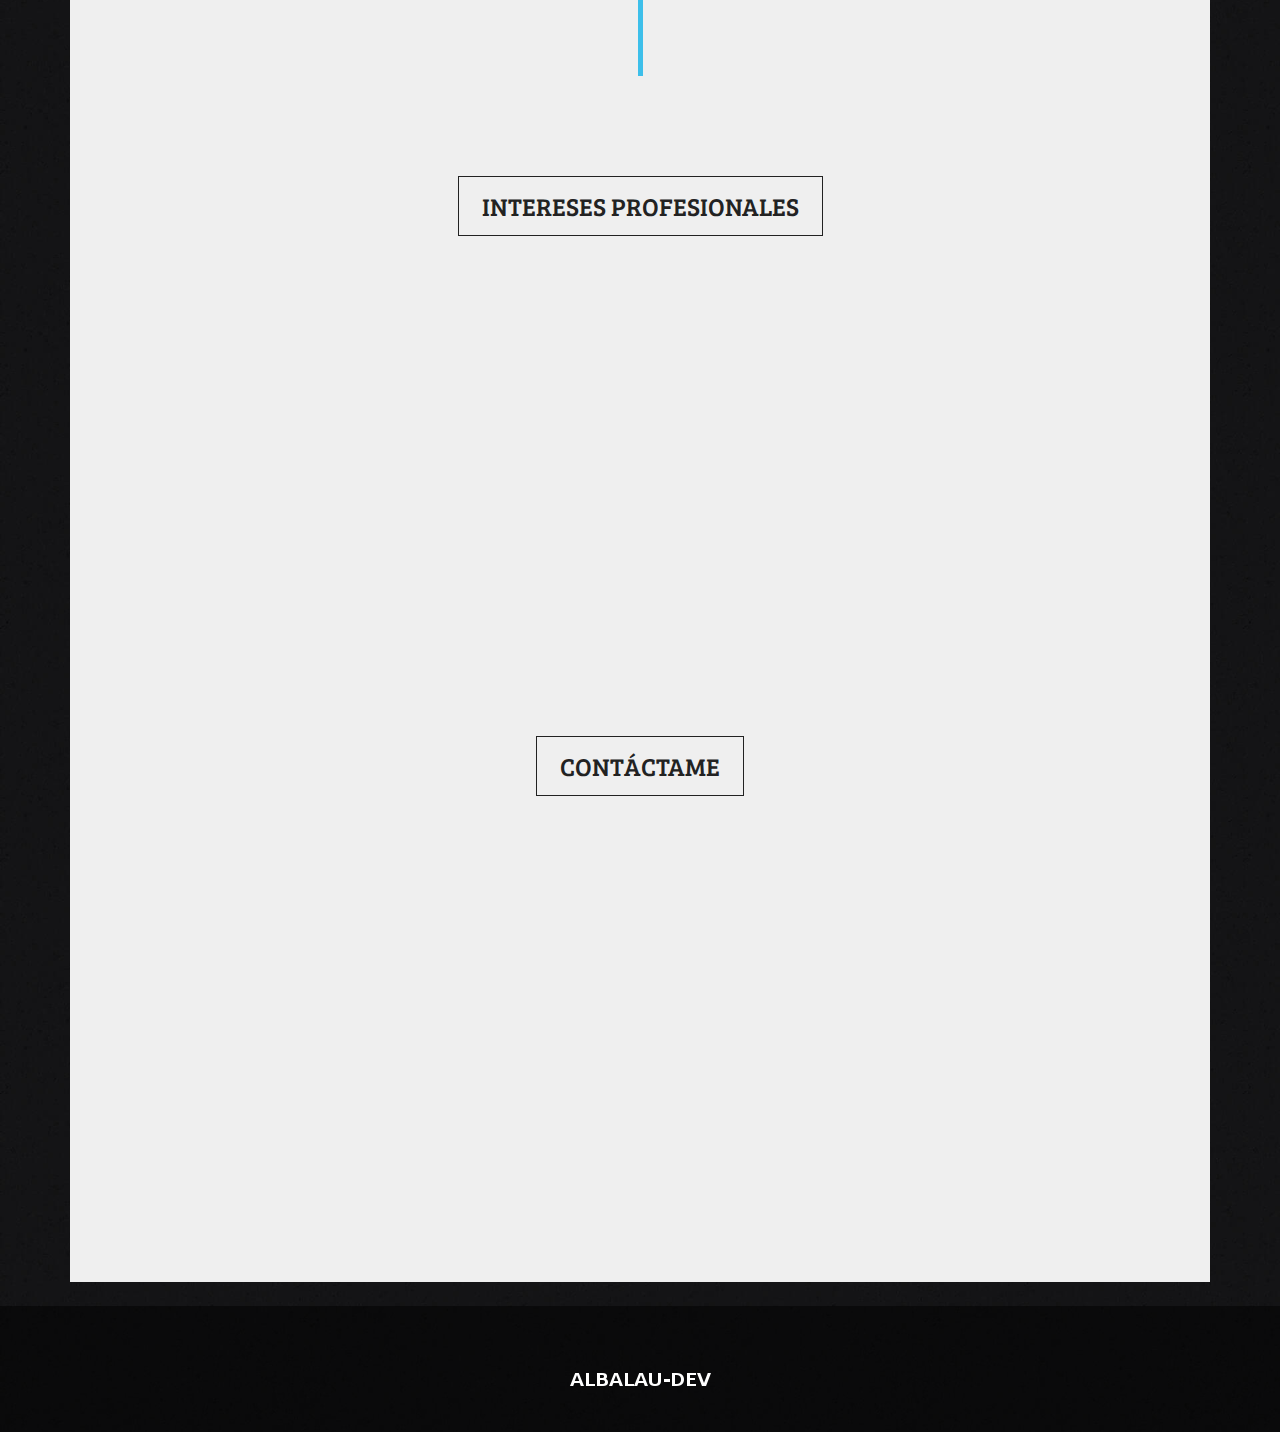
==== commit 9de1e4c1: "Update CV and profile in index.php" ====
--- a/index.html
+++ b/index.html
@@ -68,23 +68,18 @@
                         <div class="col-md-5">
                             <div class="person_img" align="center">
                                 <img src="img/member/member-1.png" alt="">
-                                <a class="download_btn" href="CV_LauraAlbarracin.pdf" target="_blank"><span>Descargar Resumen</span></a>   
+                                <a class="download_btn" href="CV_albalau.pdf" target="_blank"><span>Descargar CV</span></a>   
                             </div>
                         </div>
                         <div class="col-md-7">
                             <div class="row person_details">
                                 <h3>Hola! <span>Soy Laura Albarracín</span></h3>
                                 <h4>DESARROLLADORA WEB [PHP - Laravel | JavaScript - React.js]</h4>
-                                <p align="justify">Me inspira ser una <strong>profesional integral</strong> de las TIC, enfocada en el <strong>Desarrollo de Aplicaciones, Gestión de Proyectos y Testing</strong>. Tengo cualidades técnicas, organizativas y experiencia que me permiten:.<p>
-                                <ul class="checkmark">
-                                <li>Tener alto sentido de la organización, aptitud para negociar, tomar decisiones y resolver problemas.</li>
-                                <li>Enfocarme en las particularidades del cliente, asumiendo cada proyecto como reto personal.</li>
-                                <li>Priorizar dinámicas de constante investigación y comunicación para lograr los objetivos.</li>
-                                <li>Ser automotivada y orientada a  equipos de trabajos  autocríticos.</li>
-                                <li>Poseer la capacidad para fácil adaptación y bajo presión.</li>
-                                <li>Estar orientada a las metodologías de desarrollo ágil y colaboratividad.</li>
-                                <li>Reunir las cualidades para redactar, diseñar y realizar análisis de reportes de información y de alto impacto.</li>
-                                </ul>
+                                <p align="justify">Soy Desarrolladora Web FullStack PHP (Laravel - codeIgniter) +10 años en la Industria Tecnológica. He trabajado en instituciones privadas y de forma independiente creando y manteniendo sistemas web a medida o implemento soluciones basadas en WordPress, PrestaShop y Joomla. 
+                                    Recientemente desarrollandome como ReactJS Developer ya que tengo amplia fortalezas en HTML5, CSS y JavaScript. Uso Python para WebScraping. Soy autodidacta, entusiasta y orientada a las buenas practicas de desarrollo.
+                                    He desarrollado usando el Stack PHP - MySQL y JavaScript y consumo de API REST y SOAP así como integraciones de distintas librerías hechas en JavaScript y PHP para brindar soluciones personalizadas y de gestión completa para el rubro inmobiliario, ecommerce y automovilístico entre otros y solucionar la presencia web, gestión de solicitudes y automatización de procesos de los clientes.
+                                    Tengo capacidades para gestionar llevar a cabo proyectos implementando el uso de metodologías tradicionales y ágiles de desarrollo ya que reúno experiencia para realizar levantamiento y análisis de requerimientos, gestión de reportes e incidencias, facilidad para la comunicación y administración de recursos.
+                                <p>
                                 <p align=”justify”>Me gustaría formar parte de un <strong>equipo de trabajo dinámico, colaborativo y ágil</strong> donde pueda ayudar en los procesos de desarrollo e implementación de sus productos y servicios y que me permita seguir desarrollando a nivel profesional.<strong><a href="#service" style="color:#26b7e7";>Te invito a ver como puedo ayudarte!</a></strong> </br>
 
                                 <div class="person_information">
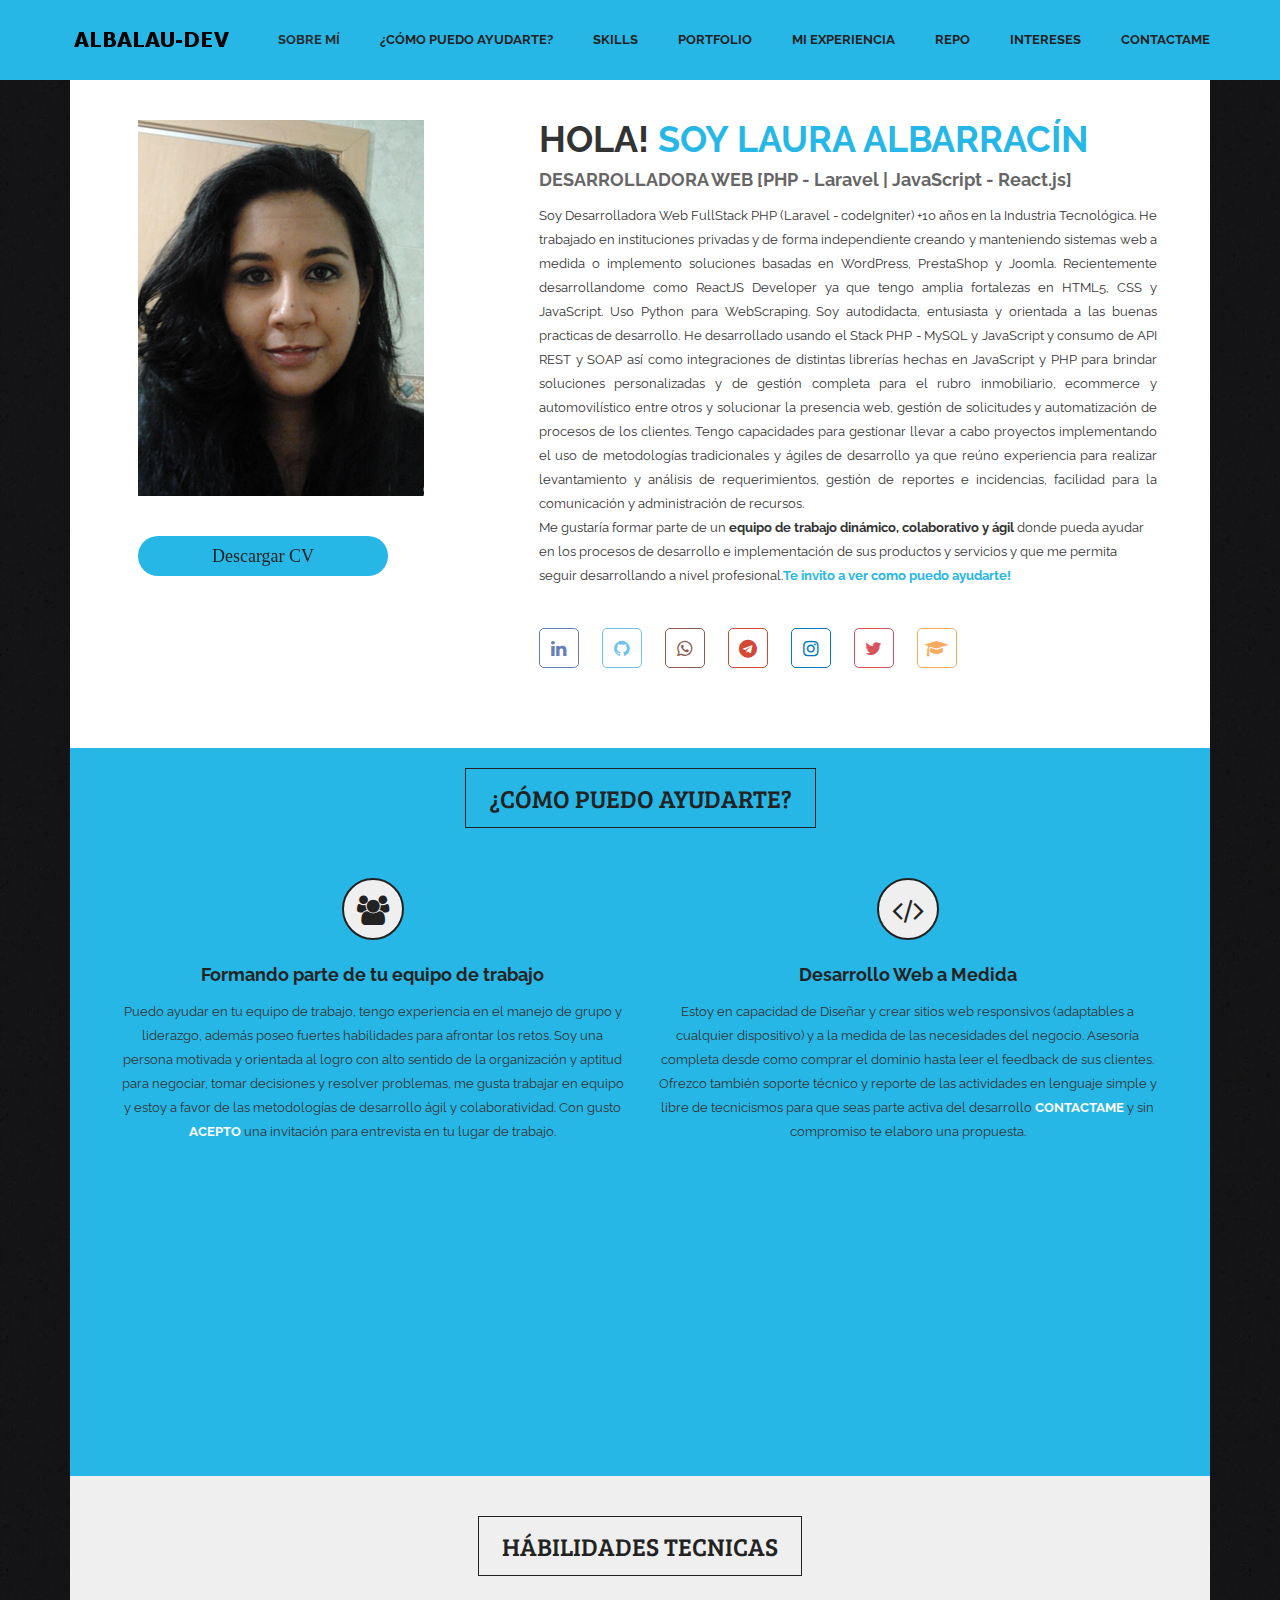
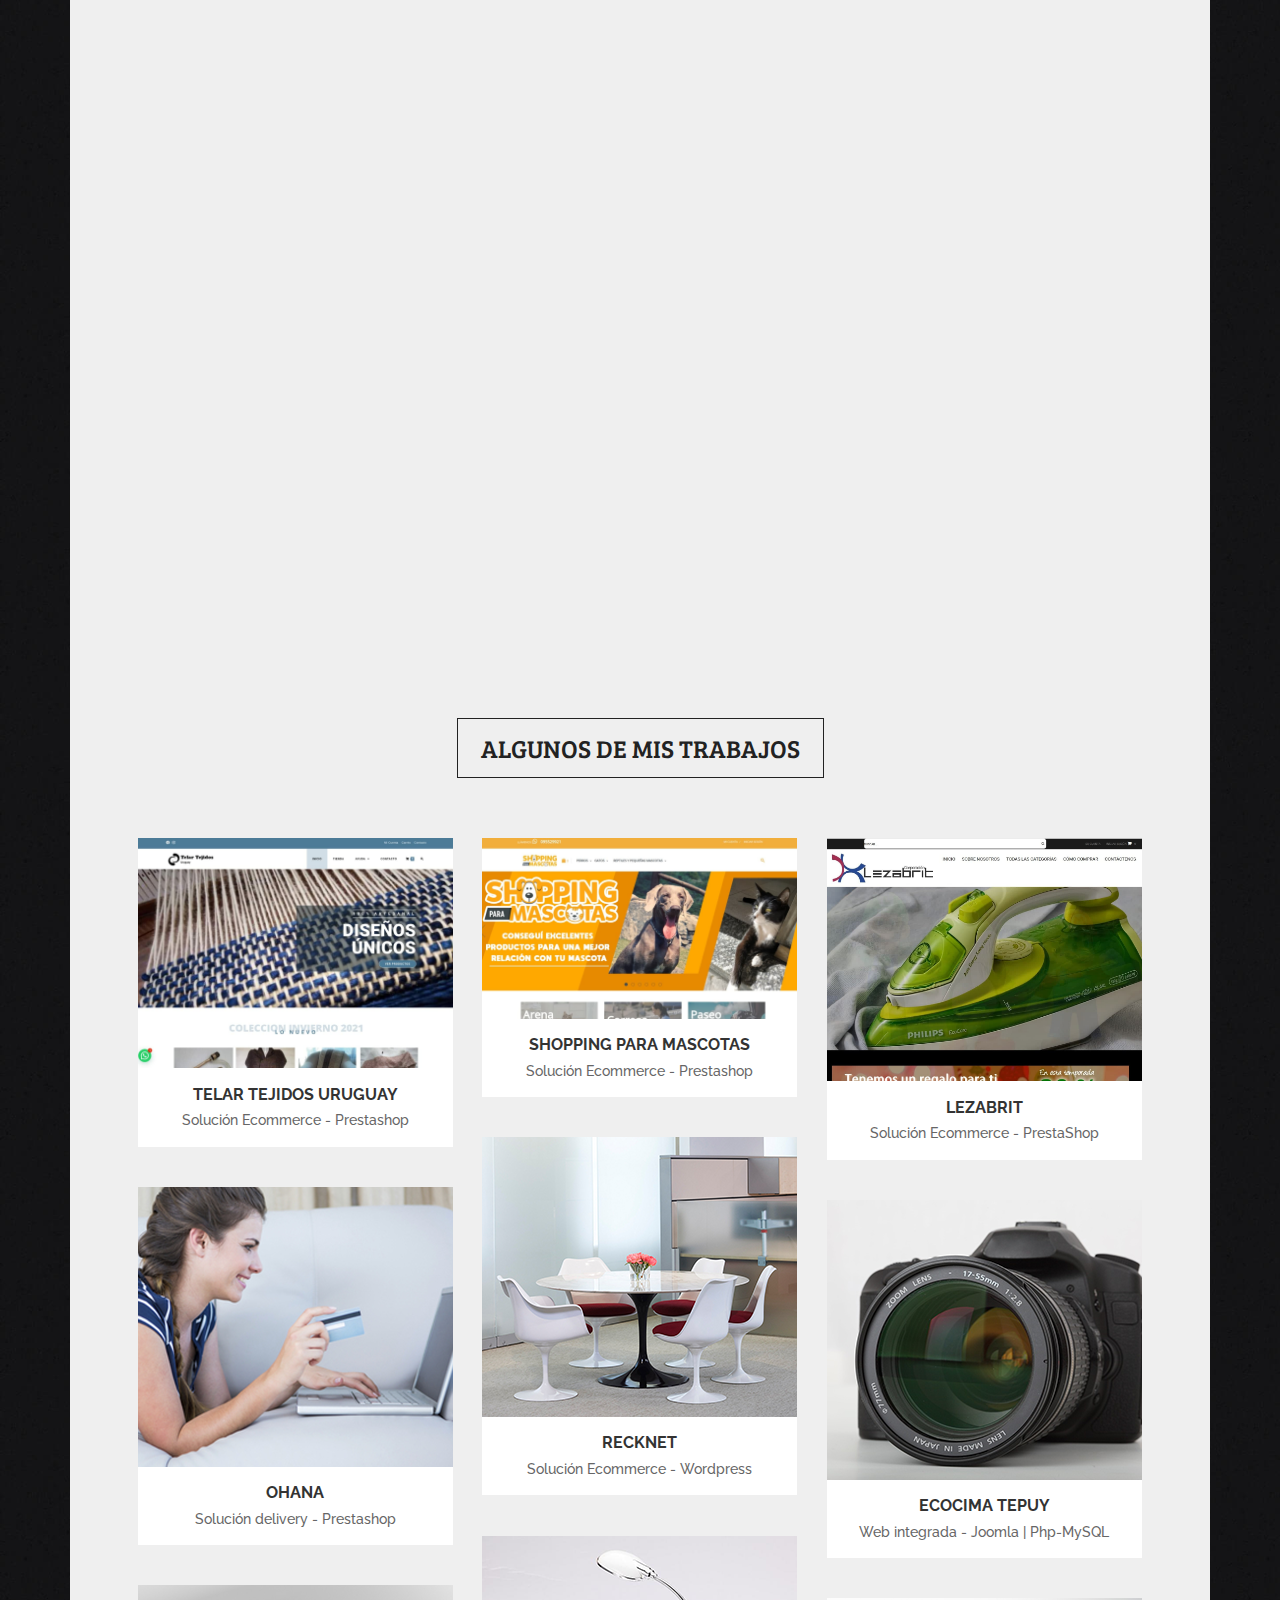
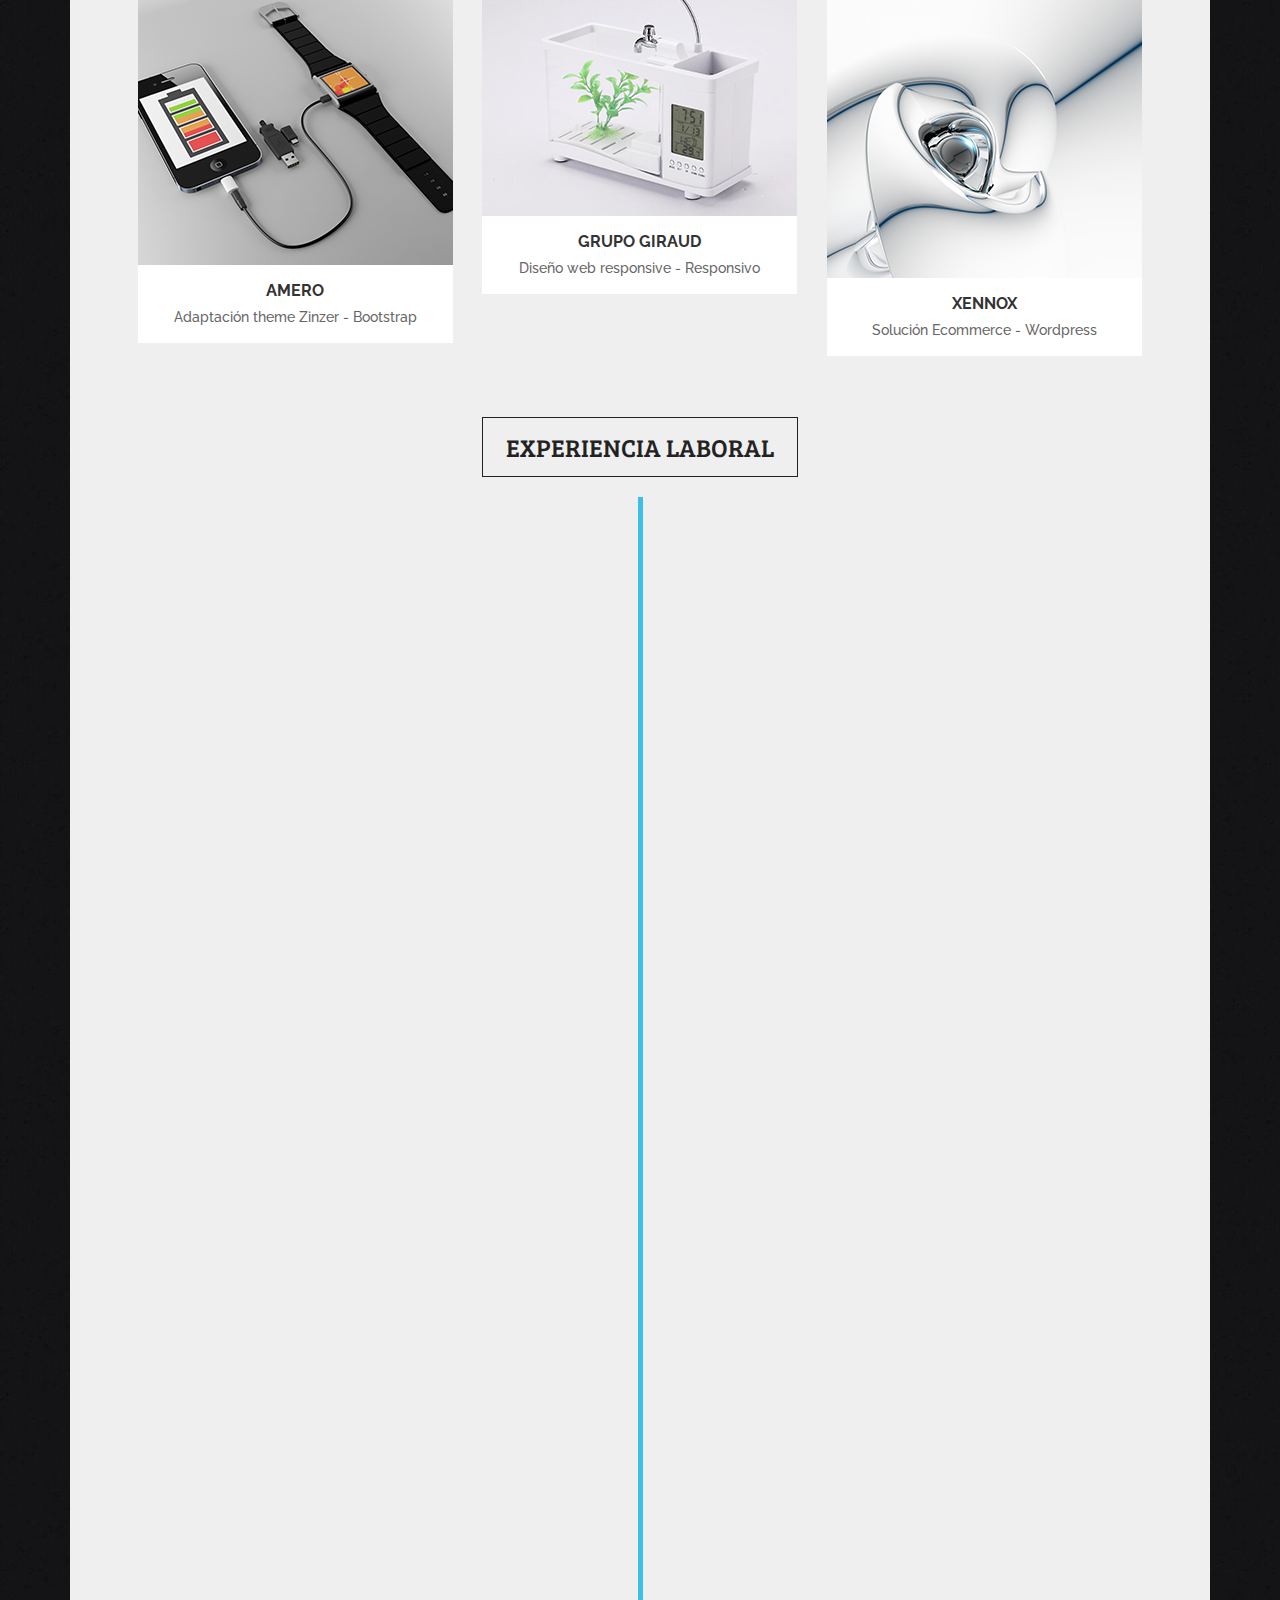
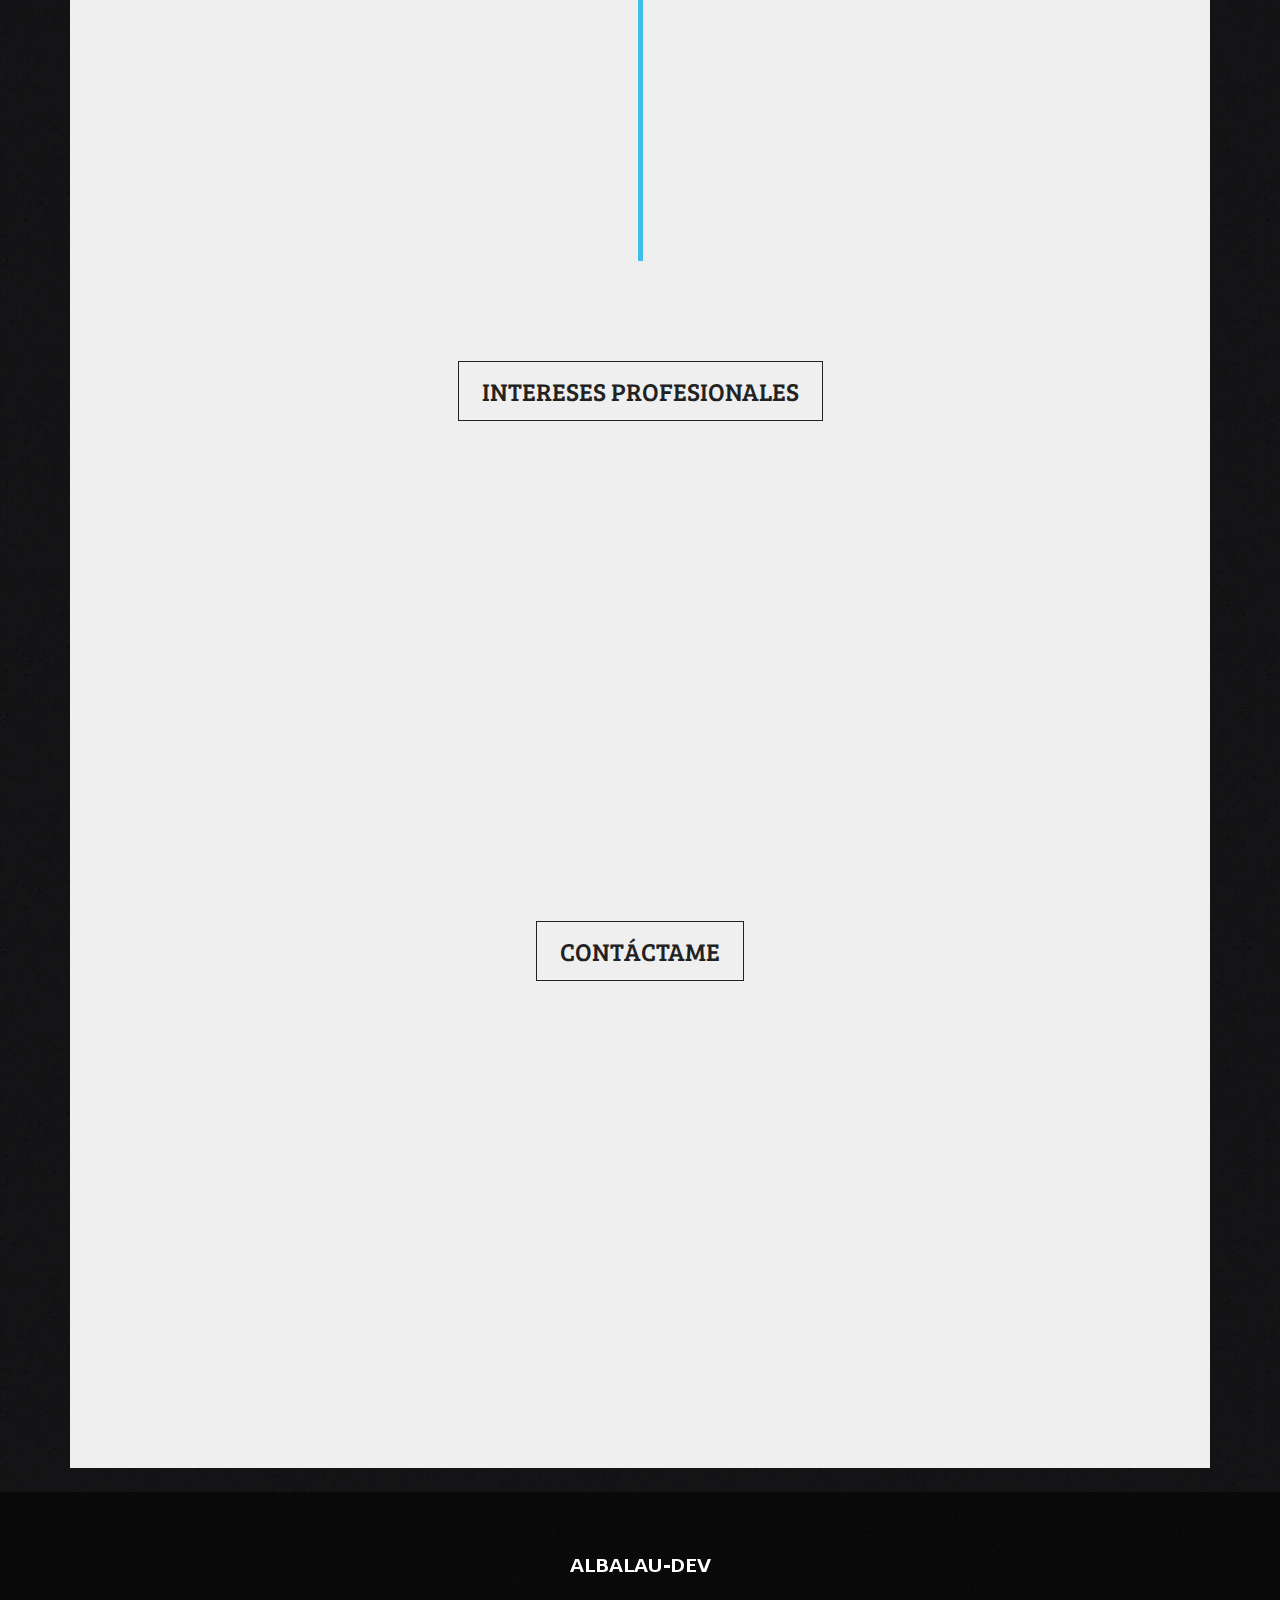
==== commit d8f95e4f: "Update order date of experiences" ====
--- a/index.html
+++ b/index.html
@@ -381,17 +381,6 @@
                         <h2>EXPERIENCIA LABORAL</h2>
                     </div>
                     <div class="education_inner_area">
-                    	<div class="education_item wow fadeInUp animated">
-                            <h6>Actual-2019</h6>
-                            <h4>DESARROLLADORA WEB</h4>
-                            <h5><bold><strong>SODIO</strong> - Empresa de productos y servicios tecnológicos</h5>
-                            <p><ul class="checkmark">
-                                    <li>Desarrolladora de sitios web a medida.</li>
-                                    <li>Análisis de requerimientos.</li>
-                                    <li>Implementación y desarrollos de CMS a medida</li>
-                                </ul>
-                                </p>
-                        </div>
                         <div class="education_item wow fadeInUp animated">
                             <h6>Actual-2017</h6>
                             <h4>DESARROLLADORA WEB FREELANCE</h4>
@@ -409,6 +398,19 @@
                                 </ul>
                                 </p>
                         </div>
+
+                    	<div class="education_item wow fadeInUp animated">
+                            <h6>2019-2021</h6>
+                            <h4>DESARROLLADORA WEB</h4>
+                            <h5><bold><strong>SODIO</strong> - Empresa de productos y servicios tecnológicos</h5>
+                            <p><ul class="checkmark">
+                                    <li>Desarrolladora de sitios web a medida.</li>
+                                    <li>Análisis de requerimientos.</li>
+                                    <li>Implementación y desarrollos de CMS a medida</li>
+                                </ul>
+                                </p>
+                        </div>
+                        
                         <div class="education_item wow fadeInUp animated">
                             <h6>2011-2017</h6>
                             <h4>ANALISTA / PROGRAMADORA</h4>
@@ -428,6 +430,7 @@
                                 </ul>
                                 </p>
                         </div>
+
                         <div class="education_item wow fadeInUp animated">
                             <h6>2007-2010</h6>
                             <h4>PROGRAMADORA / INSTRUCTORA MCP</h4>
@@ -441,6 +444,7 @@
                                 </ul>
                                 </p>
                         </div>
+                        
                         <div class="education_item wow fadeInUp animated">
                             <h6>2006-2007</h6>
                             <h4>DESARROLLADORA WEB</h4>
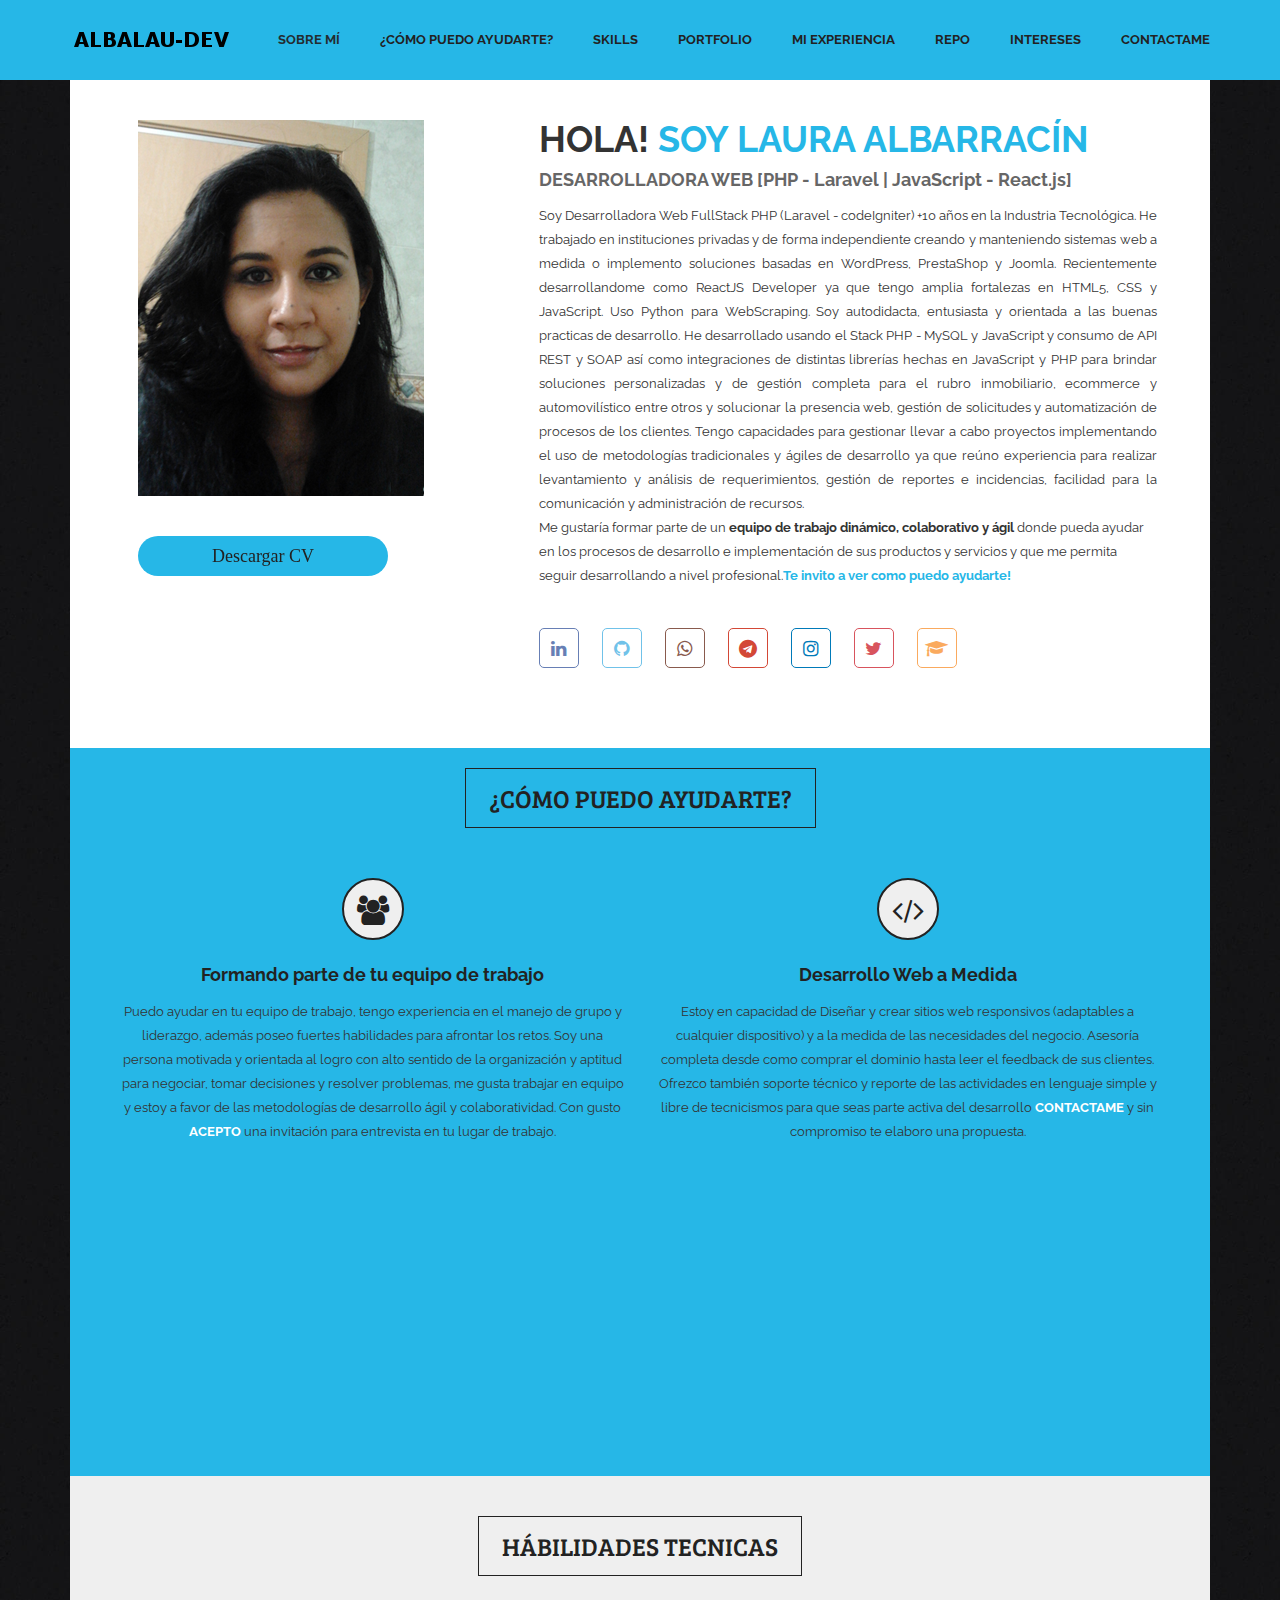
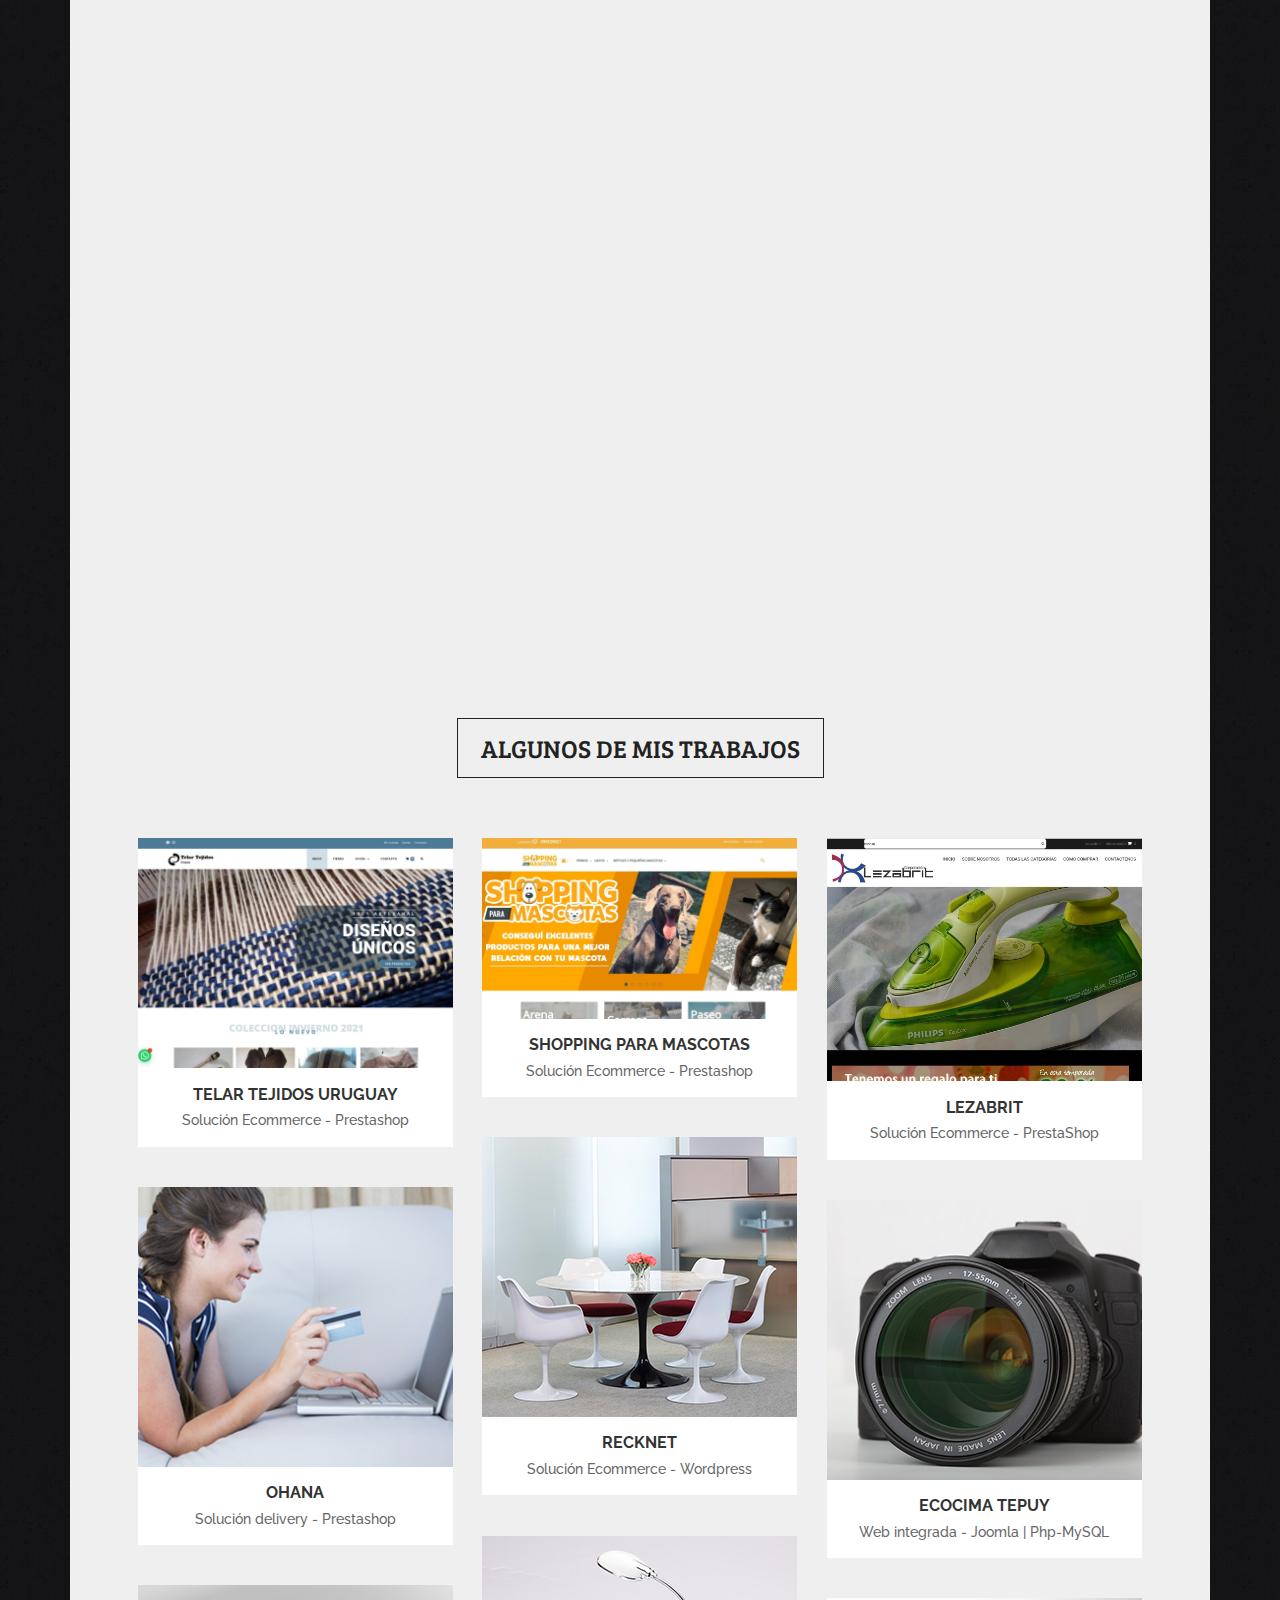
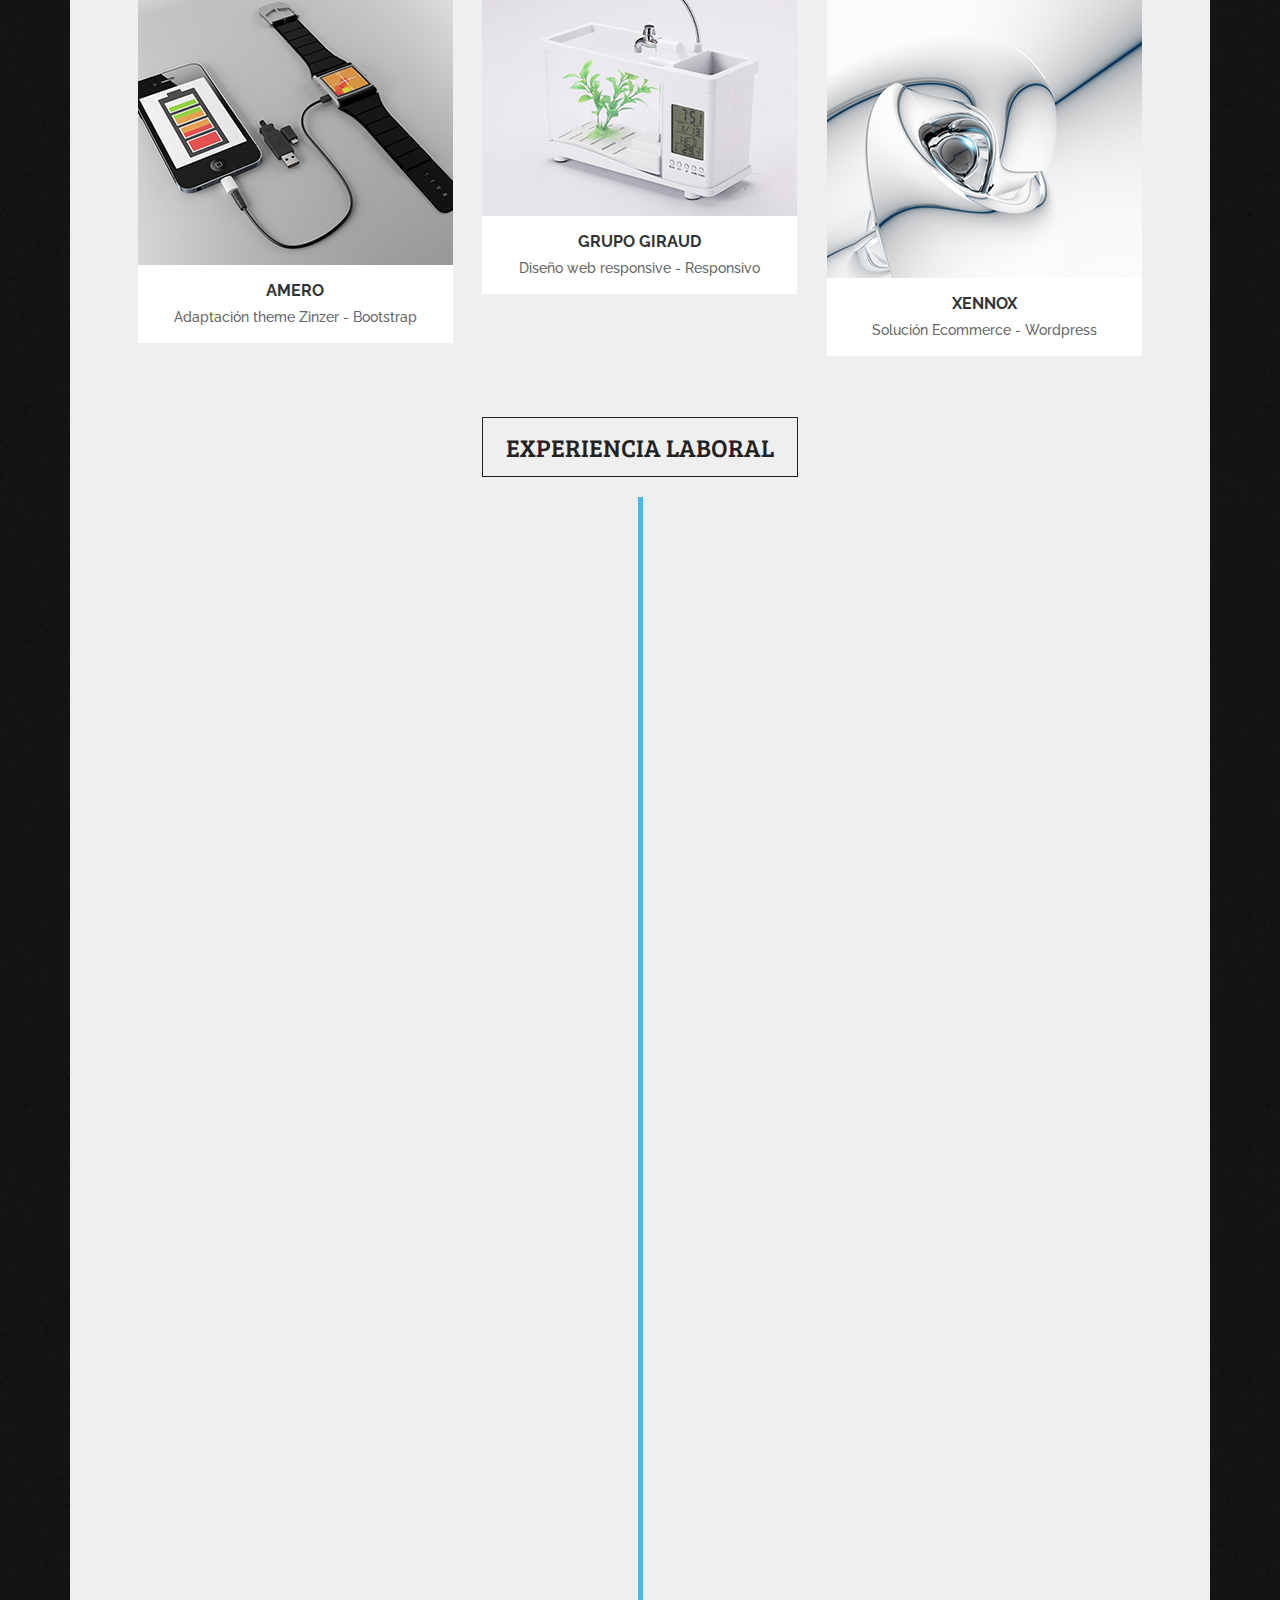
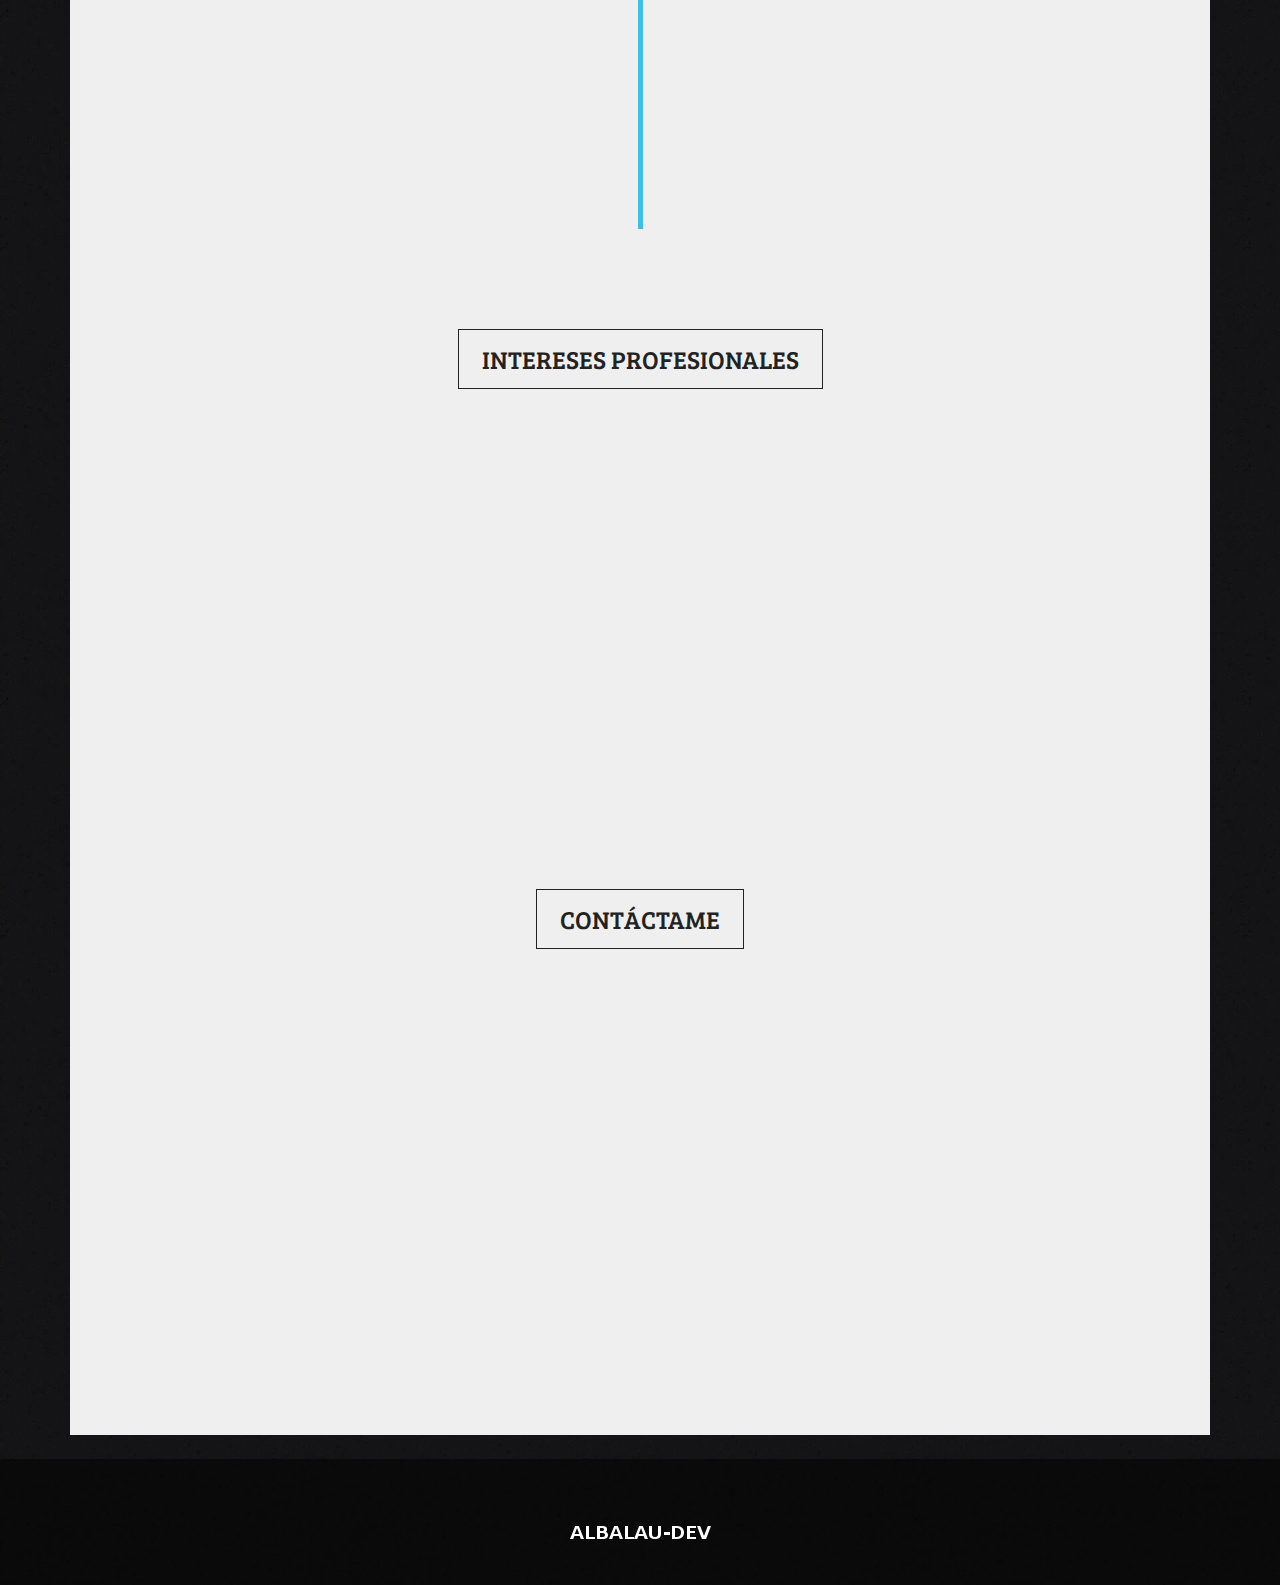
==== commit 36e57295: "Update order of experiences and styles in index.php" ====
--- a/index.html
+++ b/index.html
@@ -80,6 +80,7 @@
                                     He desarrollado usando el Stack PHP - MySQL y JavaScript y consumo de API REST y SOAP así como integraciones de distintas librerías hechas en JavaScript y PHP para brindar soluciones personalizadas y de gestión completa para el rubro inmobiliario, ecommerce y automovilístico entre otros y solucionar la presencia web, gestión de solicitudes y automatización de procesos de los clientes.
                                     Tengo capacidades para gestionar llevar a cabo proyectos implementando el uso de metodologías tradicionales y ágiles de desarrollo ya que reúno experiencia para realizar levantamiento y análisis de requerimientos, gestión de reportes e incidencias, facilidad para la comunicación y administración de recursos.
                                 <p>
+
                                 <p align=”justify”>Me gustaría formar parte de un <strong>equipo de trabajo dinámico, colaborativo y ágil</strong> donde pueda ayudar en los procesos de desarrollo e implementación de sus productos y servicios y que me permita seguir desarrollando a nivel profesional.<strong><a href="#service" style="color:#26b7e7";>Te invito a ver como puedo ayudarte!</a></strong> </br>
 
                                 <div class="person_information">
@@ -381,6 +382,7 @@
                         <h2>EXPERIENCIA LABORAL</h2>
                     </div>
                     <div class="education_inner_area">
+                    	
                         <div class="education_item wow fadeInUp animated">
                             <h6>Actual-2017</h6>
                             <h4>DESARROLLADORA WEB FREELANCE</h4>
@@ -399,18 +401,18 @@
                                 </p>
                         </div>
 
-                    	<div class="education_item wow fadeInUp animated">
+                        <div class="education_item wow fadeInUp animated">
                             <h6>2019-2021</h6>
                             <h4>DESARROLLADORA WEB</h4>
                             <h5><bold><strong>SODIO</strong> - Empresa de productos y servicios tecnológicos</h5>
                             <p><ul class="checkmark">
-                                    <li>Desarrolladora de sitios web a medida.</li>
-                                    <li>Análisis de requerimientos.</li>
-                                    <li>Implementación y desarrollos de CMS a medida</li>
+                                    <li>Creación de sistemas y sitios web a medida a partir de framework personalizado y usando CodeIgnater</li>
+                                    <li>Mantenimiento de sitos web institucionales, catálogos, deportivos y automovilísticos.</li>
+                                    <li>Consumo de API's de tipo REST y SOAP, integración de funcionalidades usando distintas librerías de JavaScript y PHP.</li>
                                 </ul>
                                 </p>
                         </div>
-                        
+
                         <div class="education_item wow fadeInUp animated">
                             <h6>2011-2017</h6>
                             <h4>ANALISTA / PROGRAMADORA</h4>
@@ -430,7 +432,6 @@
                                 </ul>
                                 </p>
                         </div>
-
                         <div class="education_item wow fadeInUp animated">
                             <h6>2007-2010</h6>
                             <h4>PROGRAMADORA / INSTRUCTORA MCP</h4>
@@ -444,7 +445,6 @@
                                 </ul>
                                 </p>
                         </div>
-                        
                         <div class="education_item wow fadeInUp animated">
                             <h6>2006-2007</h6>
                             <h4>DESARROLLADORA WEB</h4>
